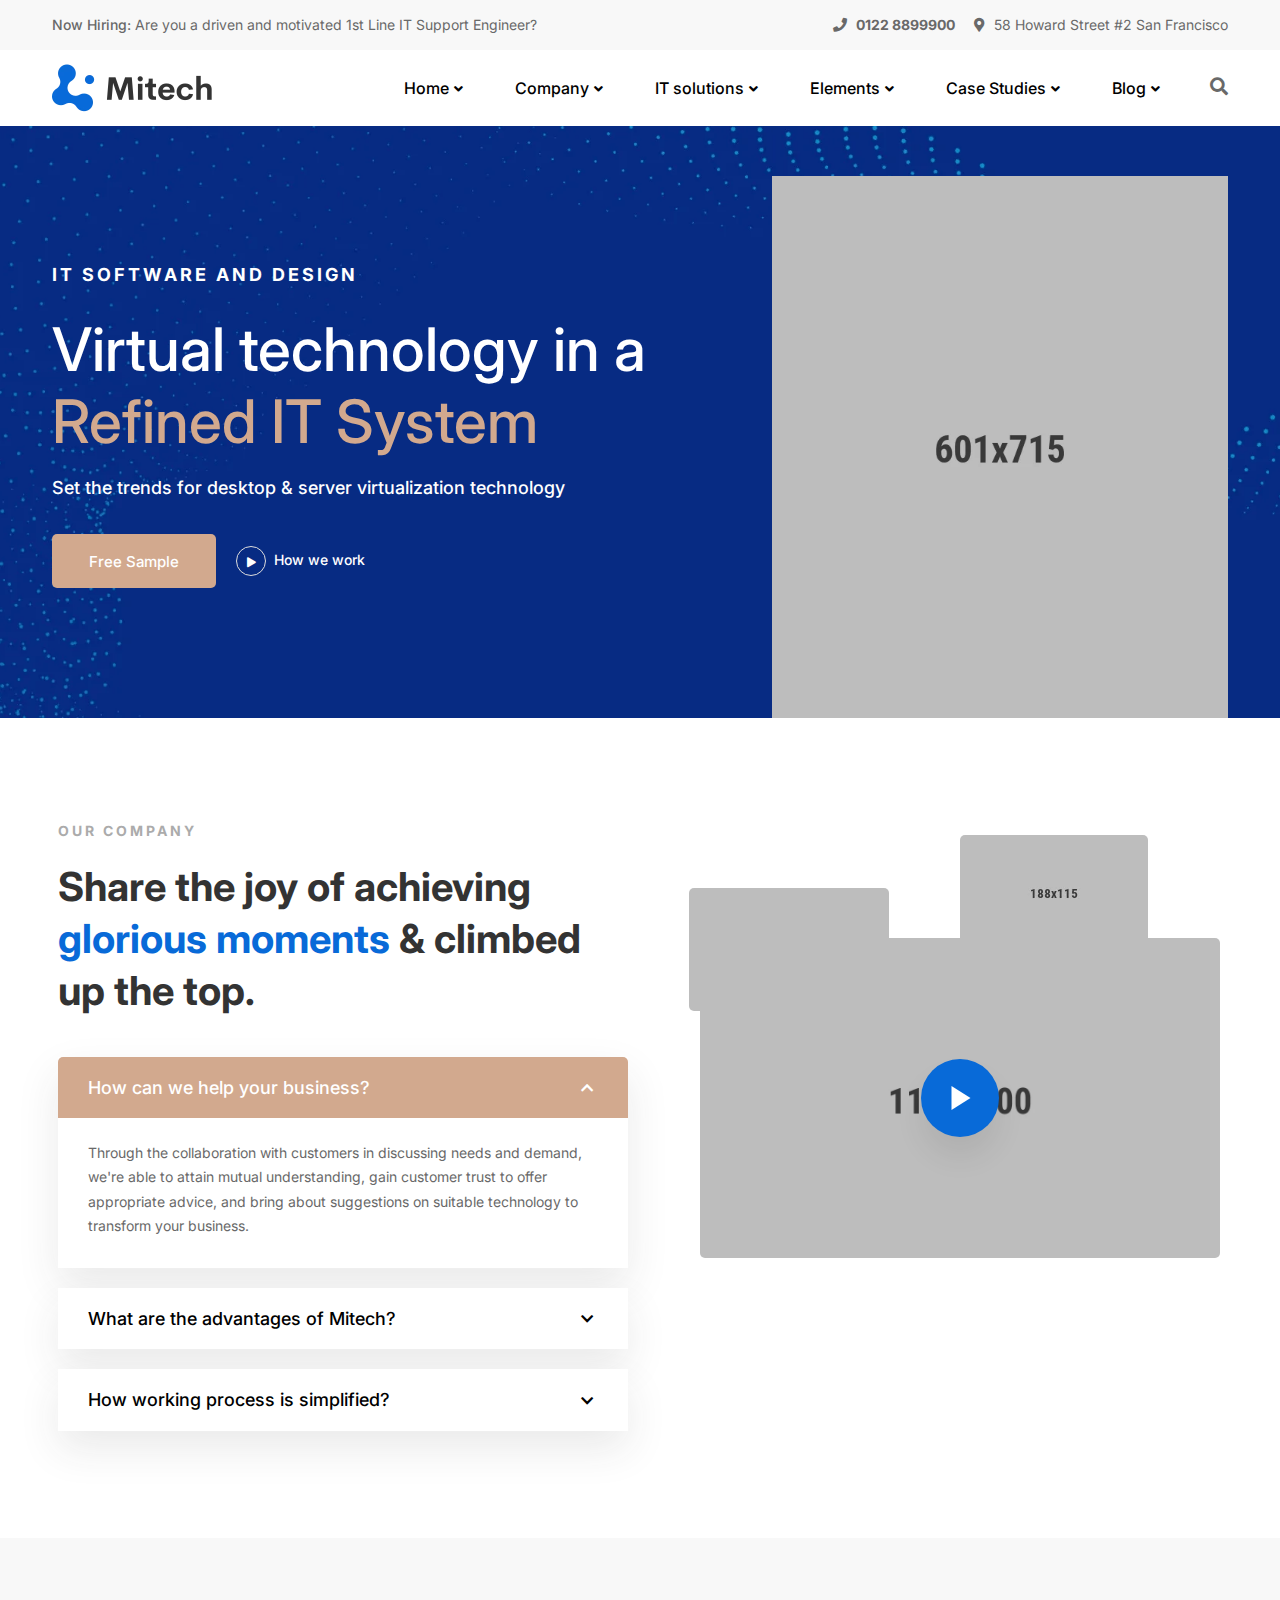
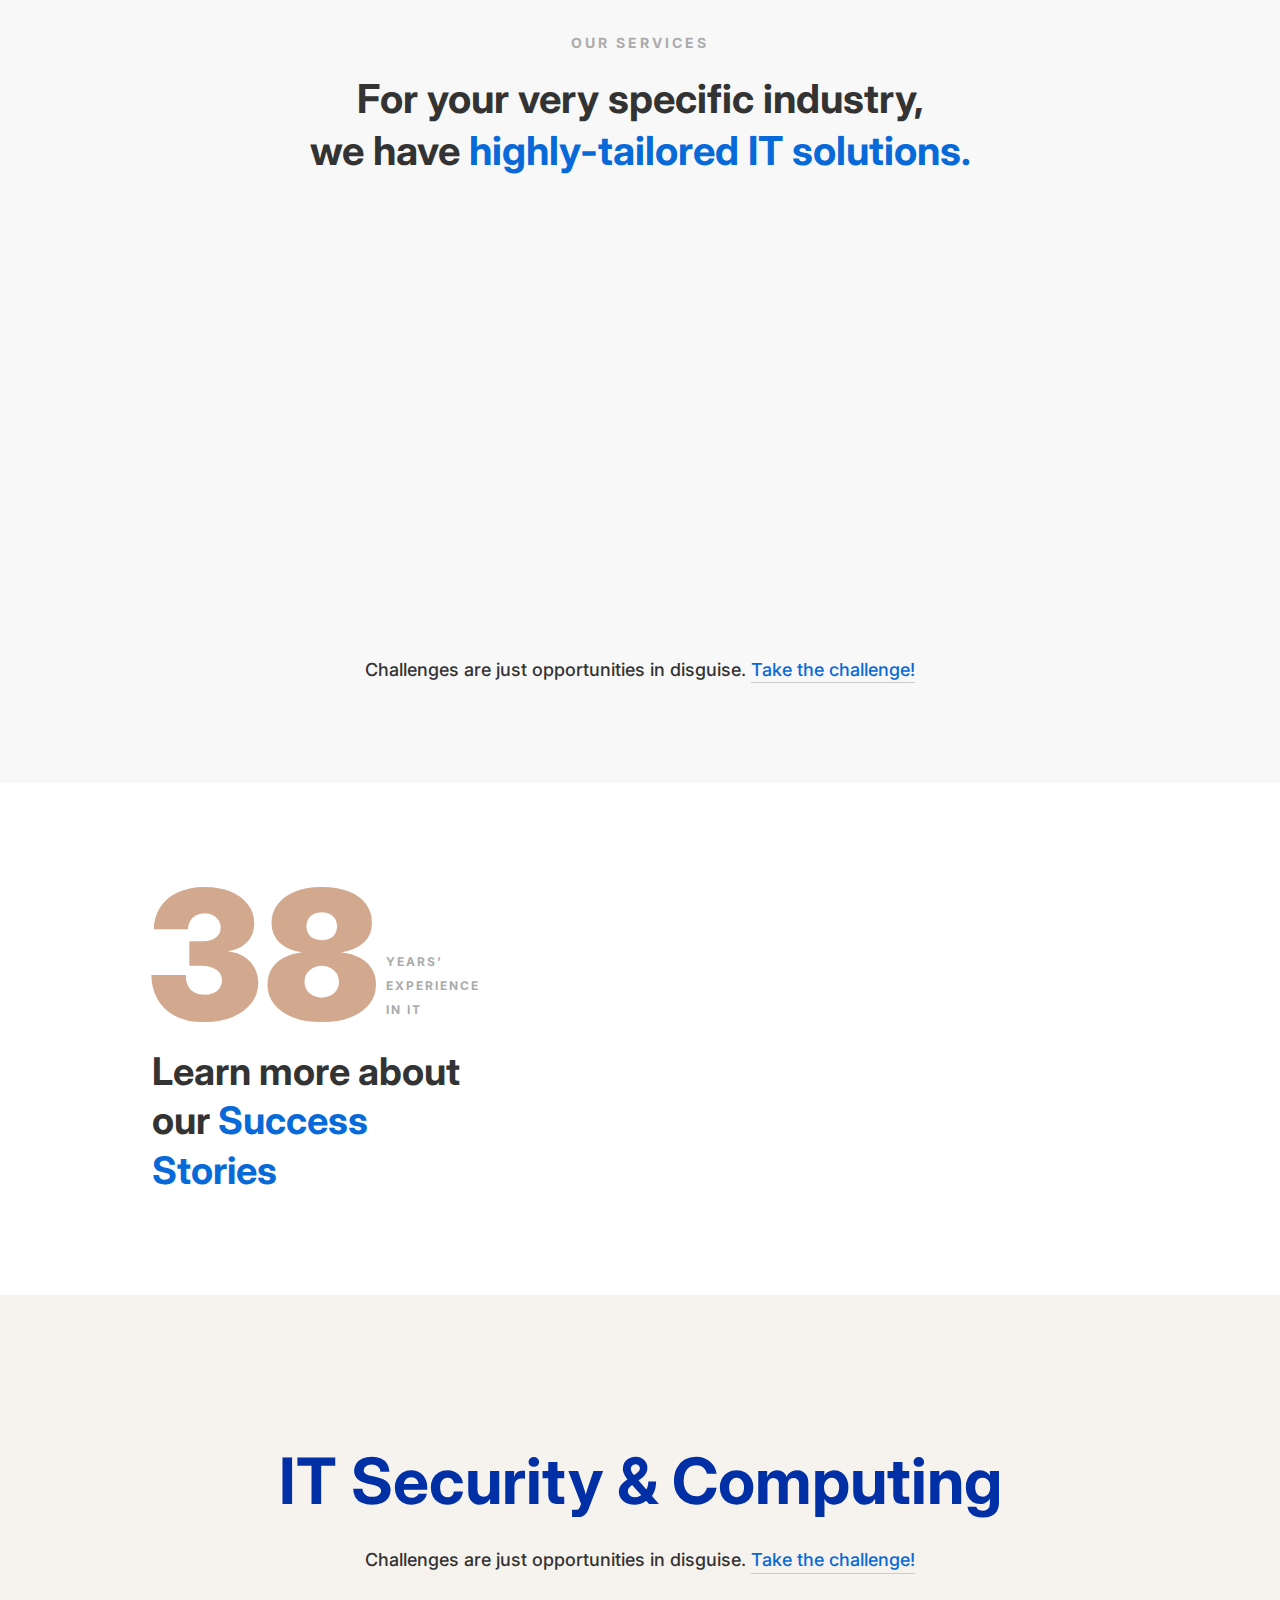
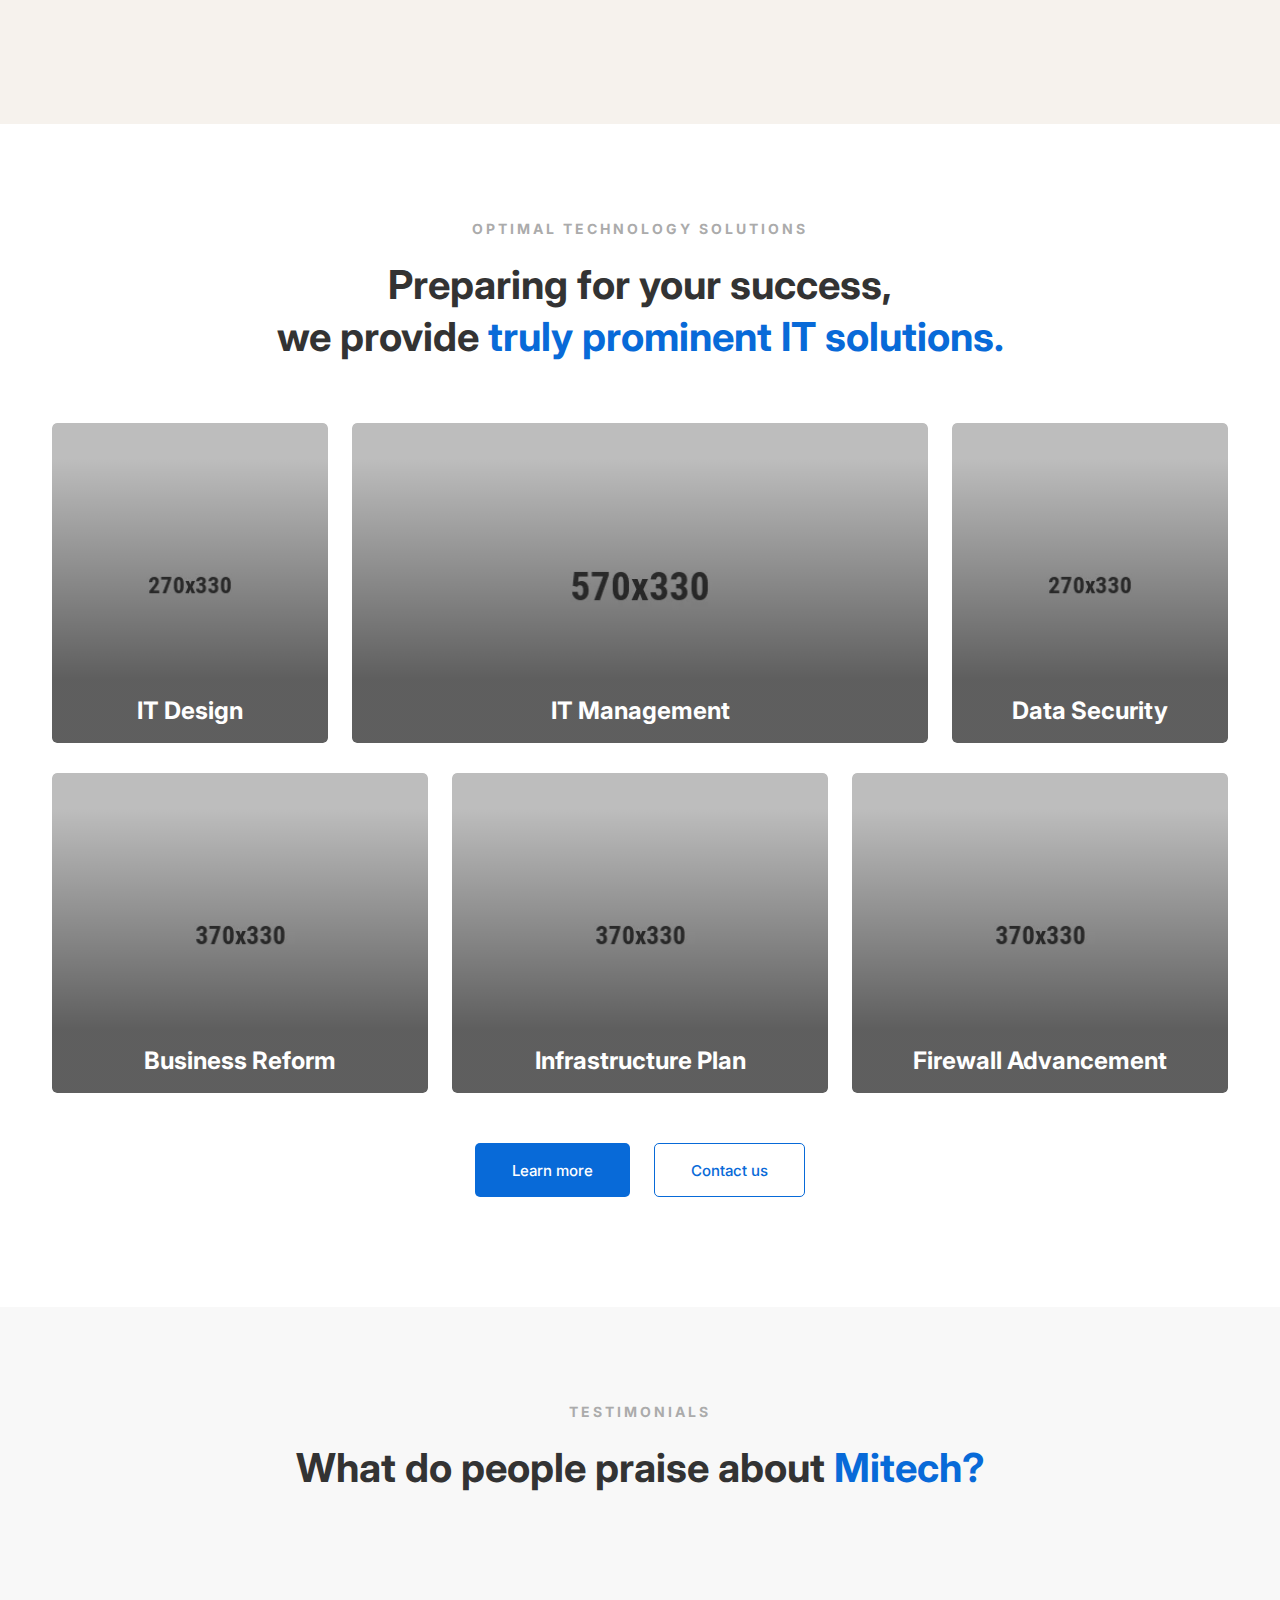
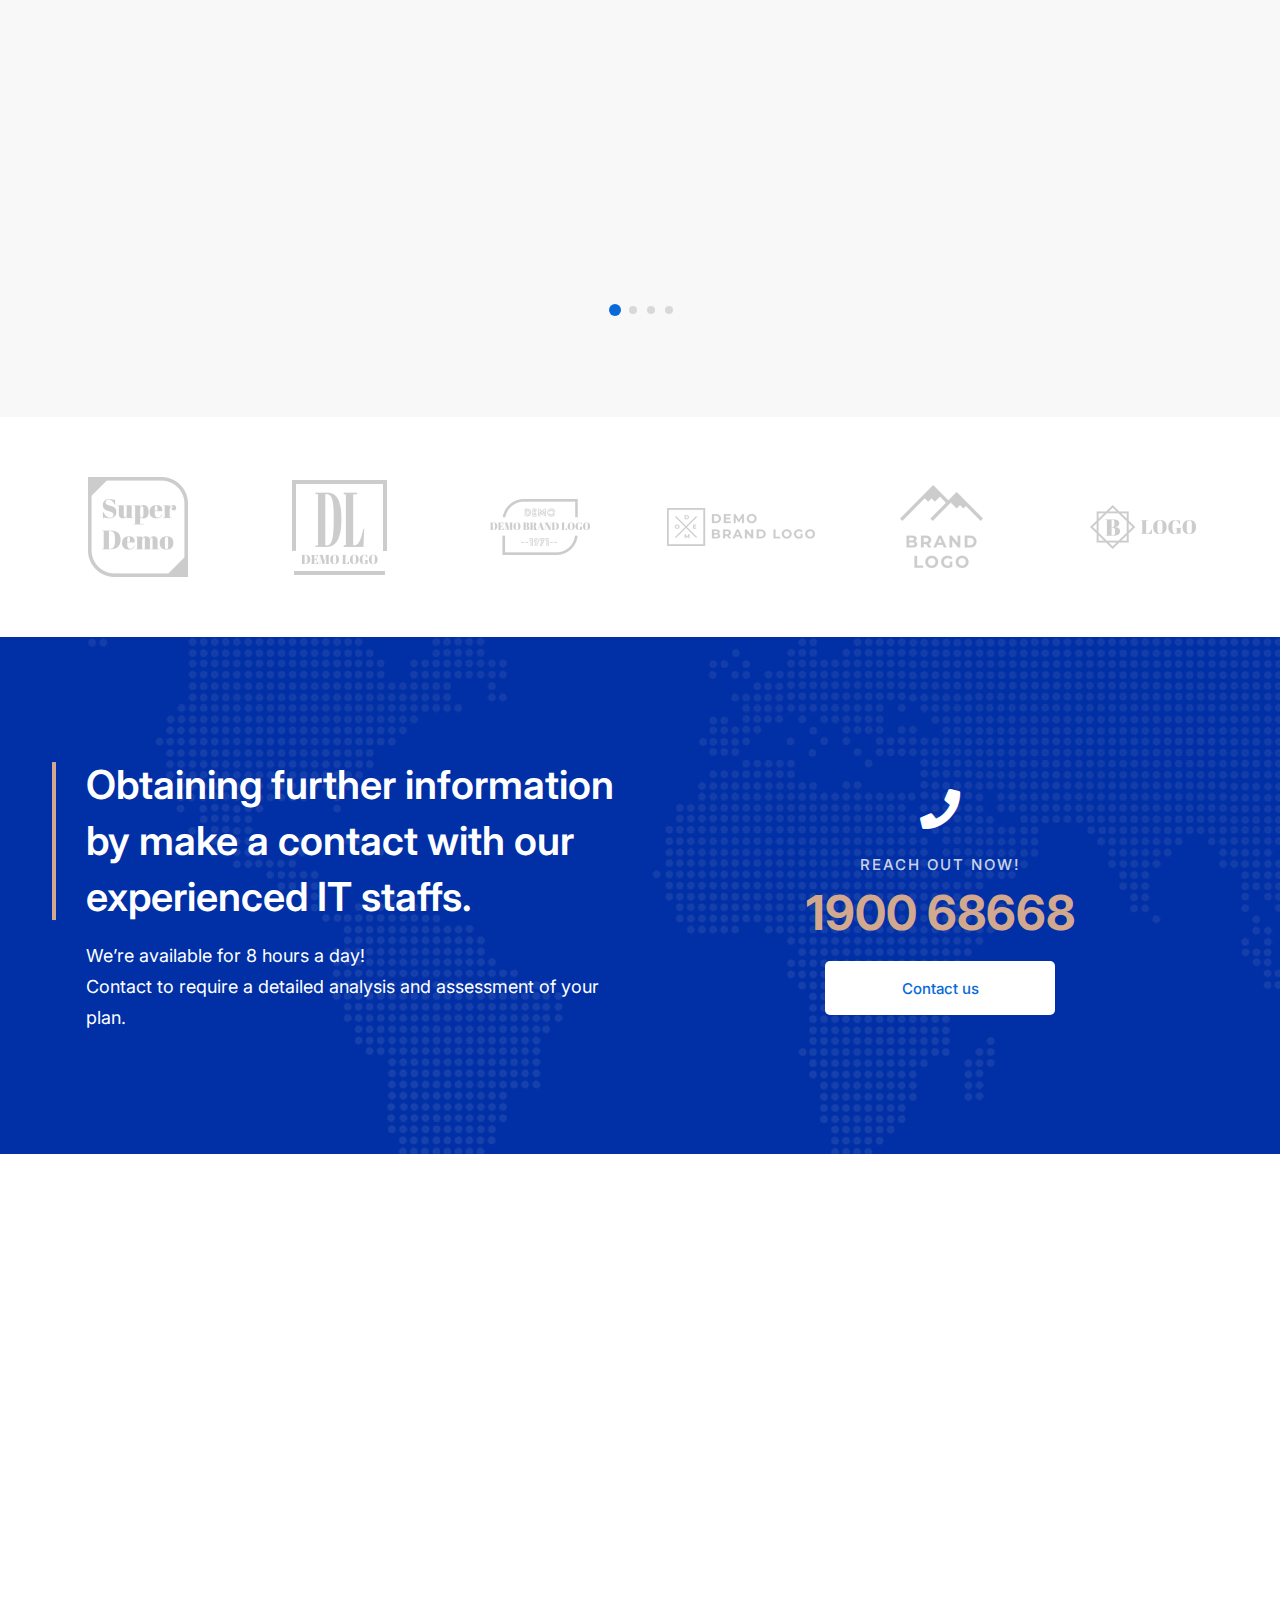
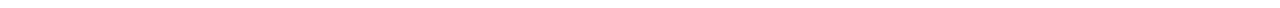
==== index.html @ ffdf24a1 "initial commit" ====
<!DOCTYPE html>
<html class="no-js" lang="zxx" dir="ltr">

<head>
    <meta charset="utf-8">
    <meta http-equiv="X-UA-Compatible" content="IE=edge">
    <title>Mitech - Technology IT Solutions HTML Template</title>
    <meta name="description" content="">
    <meta name="viewport" content="width=device-width, initial-scale=1">
    <!-- Favicon -->
    <link rel="icon" href="assets/images/favicon.webp">

    <!-- CSS
        ============================================ -->

    <!-- Bootstrap CSS -->
    <link rel="stylesheet" href="assets/css/vendor/bootstrap.min.css">

    <!-- Font Family CSS -->
    <link rel="preconnect" href="https://fonts.googleapis.com">
    <link rel="preconnect" href="https://fonts.gstatic.com" crossorigin>
    <link href="https://fonts.googleapis.com/css2?family=Inter:wght@100;200;300;400;500;600;700;800;900&display=swap" rel="stylesheet">

    <!-- FontAwesome CSS -->
    <link rel="stylesheet" href="assets/css/vendor/fontawesome-all.min.css">

    <!-- Swiper slider CSS -->
    <link rel="stylesheet" href="assets/css/plugins/swiper.min.css">

    <!-- animate-text CSS -->
    <link rel="stylesheet" href="assets/css/plugins/animate-text.css">

    <!-- Animate CSS -->
    <link rel="stylesheet" href="assets/css/plugins/animate.min.css">

    <!-- Light gallery CSS -->
    <link rel="stylesheet" href="assets/css/plugins/lightgallery.min.css">

    <!-- Vendor & Plugins CSS (Please remove the comment from below vendor.min.css & plugins.min.css for better website load performance and remove css files from avobe) -->

    <!-- <link rel="stylesheet" href="assets/css/vendor/vendor.min.css">
        <link rel="stylesheet" href="assets/css/plugins/plugins.min.css"> -->

    <!-- Main Style CSS -->
    <link rel="stylesheet" href="assets/css/style.css">

</head>

<body>




    <div class="preloader-activate preloader-active open_tm_preloader">
        <div class="preloader-area-wrap">
            <div class="spinner d-flex justify-content-center align-items-center h-100">
                <div class="bounce1"></div>
                <div class="bounce2"></div>
                <div class="bounce3"></div>
            </div>
        </div>
    </div>





    <!--====================  header area ====================-->
    <div class="header-area">

        <div class="header-top-bar-info bg-gray d-none d-lg-block">
            <div class="container">
                <div class="row">
                    <div class="col-md-12">
                        <div class="top-bar-wrap">
                            <div class="top-bar-left">
                                <div class="top-bar-text"><a href="#" class="font-medium display-inline">Now Hiring:</a> Are you a driven and motivated 1st Line IT Support Engineer?</div>
                            </div>
                            <div class="top-bar-right">
                                <ul class="top-bar-info">
                                    <li class="info-item">
                                        <a href="tel:01228899900" class="info-link">
                                            <i class="info-icon fa fa-phone"></i>
                                            <span class="info-text"><strong>0122 8899900</strong></span>
                                        </a>
                                    </li>
                                    <li class="info-item">
                                        <i class="info-icon fa fa-map-marker-alt"></i>
                                        <span class="info-text">58 Howard Street #2 San Francisco</span>
                                    </li>
                                </ul>
                            </div>
                        </div>
                    </div>
                </div>
            </div>
        </div>

        <div class="header-bottom-wrap header-sticky bg-white">
            <div class="container">
                <div class="row">
                    <div class="col-lg-12">
                        <div class="header position-relative">
                            <!-- brand logo -->
                            <div class="header__logo">
                                <a href="index.html">
                                    <img src="assets/images/logo/logo-dark.webp" width="160" height="48" class="img-fluid" alt="">
                                </a>
                            </div>

                            <div class="header-right">

                                <!-- navigation menu -->
                                <div class="header__navigation menu-style-three d-none d-xl-block">
                                    <nav class="navigation-menu">

                                        <ul>
                                            <li class="has-children has-children--multilevel-submenu">
                                                <a href="#"><span>Home</span></a>
                                                <ul class="submenu">
                                                    <li><a href="index-infotechno.html"><span>Software & Techology</span></a></li>
                                                    <li><a href="index-processing.html"><span>Startup Business</span></a></li>
                                                    <li><a href="index-appointment.html"><span>IT Agency</span></a></li>
                                                    <li><a href="index-services.html"><span>IT Services</span></a></li>
                                                    <li><a href="index-resolutions.html"><span>IT Solution</span></a></li>
                                                    <li><a href="index-cybersecurity.html"><span>Cyber Security</span></a></li>
                                                    <li><a href="index-modern-it-company.html"><span>Modern IT Company</span></a></li>
                                                    <li><a href="index-machine-learning.html"><span>Machine Learning</span></a></li>
                                                    <li><a href="index-software-innovation.html"><span>Software Innovation</span></a></li>
                                                </ul>
                                            </li>
                                            <li class="has-children has-children--multilevel-submenu">
                                                <a href="#"><span>Company</span></a>
                                                <ul class="submenu">
                                                    <li class="has-children">
                                                        <a href="about-us-01.html"><span>About us</span></a>
                                                        <ul class="submenu">
                                                            <li><a href="about-us-01.html"><span>About us 01</span></a></li>
                                                            <li><a href="about-us-02.html"><span>About us 02</span></a></li>
                                                            <li class="has-children">
                                                                <a href="#"><span>Submenu Level Two</span></a>
                                                                <ul class="submenu">
                                                                    <li><a href="#"><span>Submenu Level Three</span></a></li>
                                                                    <li><a href="#"><span>Submenu Level Three</span></a></li>
                                                                    <li><a href="#"><span>Submenu Level Three</span></a></li>
                                                                </ul>
                                                            </li>
                                                        </ul>
                                                    </li>
                                                    <li><a href="contact-us.html"><span>Contact us</span></a></li>
                                                    <li><a href="leadership.html"><span>Leadership</span></a></li>
                                                    <li><a href="why-choose-us.html"><span>Why choose us</span></a></li>
                                                    <li><a href="our-history.html"><span>Our history</span></a></li>
                                                    <li><a href="faqs.html"><span>FAQs</span></a></li>
                                                    <li><a href="careers.html"><span>Careers</span></a></li>
                                                    <li><a href="pricing-plans.html"><span>Pricing plans</span></a></li>
                                                </ul>
                                            </li>
                                            <li class="has-children has-children--multilevel-submenu">
                                                <a href="#"><span>IT solutions</span></a>
                                                <ul class="submenu">
                                                    <li><a href="it-services.html"><span>IT Services</span></a></li>
                                                    <li><a href="managed-it-service.html"><span>Managed IT Services</span></a></li>
                                                    <li><a href="industries.html"><span>Industries</span></a></li>
                                                    <li><a href="business-solution.html"><span>Business solution</span></a></li>
                                                    <li><a href="it-services-details.html"><span>IT Services Details</span></a></li>
                                                </ul>
                                            </li>
                                            <li class="has-children">
                                                <a href="#"><span>Elements</span></a>
                                                <!-- mega menu -->
                                                <ul class="megamenu megamenu--mega">
                                                    <li>
                                                        <h2 class="page-list-title">ELEMENT GROUP 01</h2>
                                                        <ul>
                                                            <li><a href="element-accordion.html"><span>Accordions & Toggles</span></a></li>
                                                            <li><a href="element-box-icon.html"><span>Box Icon</span></a></li>
                                                            <li><a href="element-box-image.html"><span>Box Image</span></a></li>
                                                            <li><a href="element-box-large-image.html"><span>Box Large Image</span></a></li>
                                                            <li><a href="element-buttons.html"><span>Buttons</span></a></li>
                                                            <li><a href="element-cta.html"><span>Call to action</span></a></li>
                                                            <li><a href="element-client-logo.html"><span>Client Logo</span></a></li>
                                                            <li><a href="element-countdown.html"><span>Countdown</span></a></li>
                                                        </ul>
                                                    </li>
                                                    <li>
                                                        <h2 class="page-list-title">ELEMENT GROUP 02</h2>
                                                        <ul>
                                                            <li><a href="element-counters.html"><span>Counters</span></a></li>
                                                            <li><a href="element-dividers.html"><span>Dividers</span></a></li>
                                                            <li><a href="element-flexible-image-slider.html"><span>Flexible image slider</span></a></li>
                                                            <li><a href="element-google-map.html"><span>Google Map</span></a></li>
                                                            <li><a href="element-gradation.html"><span>Gradation</span></a></li>
                                                            <li><a href="element-instagram.html"><span>Instagram</span></a></li>
                                                            <li><a href="element-lists.html"><span>Lists</span></a></li>
                                                            <li><a href="element-message-box.html"><span>Message box</span></a></li>
                                                        </ul>
                                                    </li>
                                                    <li>
                                                        <h2 class="page-list-title">ELEMENT GROUP 03</h2>
                                                        <ul>
                                                            <li><a href="element-popup-video.html"><span>Popup Video</span></a></li>
                                                            <li><a href="element-pricing-box.html"><span>Pricing Box</span></a></li>
                                                            <li><a href="element-progress-bar.html"><span>Progress Bar</span></a></li>
                                                            <li><a href="element-progress-circle.html"><span>Progress Circle</span></a></li>
                                                            <li><a href="element-rows-columns.html"><span>Rows & Columns</span></a></li>
                                                            <li><a href="element-social-networks.html"><span>Social Networks</span></a></li>
                                                            <li><a href="element-tabs.html"><span>Tabs</span></a></li>
                                                            <li><a href="element-team-member.html"><span>Team member</span></a></li>
                                                        </ul>
                                                    </li>
                                                    <li>
                                                        <h2 class="page-list-title">ELEMENT GROUP 04</h2>
                                                        <ul>
                                                            <li><a href="element-testimonials.html"><span>Testimonials</span></a></li>
                                                            <li><a href="element-timeline.html"><span>Timeline</span></a></li>
                                                            <li><a href="element-carousel-sliders.html"><span>Carousel Sliders</span></a></li>
                                                            <li><a href="element-typed-text.html"><span>Typed Text</span></a></li>
                                                        </ul>
                                                    </li>
                                                </ul>
                                            </li>
                                            <li class="has-children has-children--multilevel-submenu">
                                                <a href="#"><span>Case Studies</span></a>
                                                <!-- multilevel submenu -->
                                                <ul class="submenu">
                                                    <li><a href="case-studies.html"><span>Case Studies 01</span></a></li>
                                                    <li><a href="case-studies-02.html"><span>Case Studies 02</span></a></li>
                                                    <li><a href="single-smart-vision.html"><span>Single Layout</span></a></li>
                                                </ul>
                                            </li>
                                            <li class="has-children has-children--multilevel-submenu">
                                                <a href="blog-list-large-image.html"><span>Blog</span></a>
                                                <!-- multilevel submenu -->
                                                <ul class="submenu">
                                                    <li><a href="blog-list-large-image.html"><span>List Large Image</span></a></li>
                                                    <li><a href="blog-list-left-large-image.html"><span>Left Large Image</span></a></li>
                                                    <li><a href="blog-grid-classic.html"><span>Grid Classic</span></a></li>
                                                    <li><a href="blog-grid-masonry.html"><span>Grid Masonry</span></a></li>
                                                    <li class="has-children">
                                                        <a href="blog-post-layout-one.html"><span>Single Layouts</span></a>
                                                        <ul class="submenu">
                                                            <li><a href="blog-post-layout-one.html"><span>Left Sidebar</span></a></li>
                                                            <li><a href="blog-post-right-sidebar.html"><span>Right Sidebar</span></a></li>
                                                            <li><a href="blog-post-no-sidebar.html"><span>No Sidebar</span></a></li>
                                                        </ul>
                                                    </li>
                                                </ul>
                                            </li>
                                        </ul>
                                    </nav>
                                </div>

                                <div class="header-search-form-two">
                                    <form action="#" class="search-form-top-active">
                                        <div class="search-icon" id="search-overlay-trigger">
                                            <a href="javascript:void(0)">
                                                <i class="fa fa-search"></i>
                                            </a>
                                        </div>
                                    </form>
                                </div>

                                <!-- mobile menu -->
                                <div class="mobile-navigation-icon d-block d-xl-none" id="mobile-menu-trigger">
                                    <i></i>
                                </div>
                            </div>
                        </div>
                    </div>
                </div>
            </div>
        </div>


    </div>
    <!--====================  End of header area  ====================-->









    <div id="main-wrapper">
        <div class="site-wrapper-reveal">
            <!--============ Infotechno Hero Start ============-->
            <div class="processing-hero processing-hero-bg">
                <div class="container">
                    <div class="row align-items-center"><!--baseline-->
                        <div class="col-lg-8 col-md-7">
                            <div class="processing-hero-text wow move-up">
                                <h6>IT Software and design </h6>
                                <h1 class="font-weight--reguler mb-15">Virtual technology in a <span class="text-color-secondary">Refined IT System</span></h1>
                                <p>Set the trends for desktop & server virtualization technology</p>
                                <div class="hero-button mt-30">
                                    <a href="#" class="btn btn--secondary">Free Sample</a>
                                    <div class="hero-popup-video video-popup">
                                        <a href="https://www.youtube.com/watch?v=vqZuSUtczbU" class="video-link">
                                            <div class="video-content">
                                                <div class="video-play">
                                                    <span class="video-play-icon">
                                            <i class="fa fa-play"></i>
                                        </span>
                                                </div>
                                                <div class="video-text"> How we work</div>
                                            </div>
                                        </a>
                                    </div>
                                </div>
                            </div>
                        </div>
                        <div class="col-lg-4 col-md-5">
                            <div class="processing-hero-images-wrap wow move-up">
                                <div class="processing-hero-images">
                                    <img class="img-fluid" src="assets/images/hero/slider-processing-slide-01-image-01.webp" alt="">
                                </div>
                            </div>
                        </div>
                    </div>
                </div>
            </div>
            <!--============ Infotechno Hero End ============-->
            <!--====================  Accordion area ====================-->
            <div class="accordion-wrapper section-space--ptb_100">
                <div class="container-fluid">
                    <div class="row align-items-center">
                        <div class="col-lg-6">
                            <div class="faq-wrapper faq-custom-col">

                                <div class="section-title section-space--mb_40">
                                    <h6 class="section-sub-title mb-20">Our company</h6>
                                    <h3 class="heading">Share the joy of achieving <span class="text-color-primary"> glorious moments</span> & climbed up the top.</h3>

                                </div>

                                <div id="accordion">
                                    <div class="card">
                                        <div class="card-header" id="headingOne">
                                            <h5 class="mb-0">
                                                <button class="btn-link collapsed" data-bs-toggle="collapse" data-bs-target="#collapseOne" aria-expanded="true" aria-controls="collapseOne">
                                                    How can we help your business? <span> <i class="fas fa-chevron-down"></i>
                                            <i class="fas fa-chevron-up"></i> </span>
                                                </button>
                                            </h5>
                                        </div>

                                        <div id="collapseOne" class="collapse show" aria-labelledby="headingOne" data-bs-parent="#accordion">
                                            <div class="card-body">
                                                <p>Through the collaboration with customers in discussing needs and demand, we're able to attain mutual understanding, gain customer trust to offer appropriate advice, and bring about suggestions on suitable technology to transform your business. </p>
                                            </div>
                                        </div>
                                    </div>
                                    <div class="card">
                                        <div class="card-header" id="headingTwo">
                                            <h5 class="mb-0">
                                                <button class="btn-link collapsed" data-bs-toggle="collapse" data-bs-target="#collapseTwo" aria-expanded="false" aria-controls="collapseTwo">
                                                    What are the advantages of Mitech?<span> <i class="fas fa-chevron-down"></i>
                                            <i class="fas fa-chevron-up"></i> </span>
                                                </button>
                                            </h5>
                                        </div>
                                        <div id="collapseTwo" class="collapse" aria-labelledby="headingTwo" data-bs-parent="#accordion">
                                            <div class="card-body">
                                                <p>Mitech takes into consideration every little detail to make sure the system run smoothly and responsively. Mitech employs a new technique called Minified Technology for securing customers' database & building up highly confidential firewalls. </p>
                                            </div>
                                        </div>
                                    </div>
                                    <div class="card">
                                        <div class="card-header" id="headingThree">
                                            <h5 class="mb-0">
                                                <button class="btn-link collapsed" data-bs-toggle="collapse" data-bs-target="#collapseThree" aria-expanded="false" aria-controls="collapseThree">
                                                    How working process is simplified? <span> <i class="fas fa-chevron-down"></i>
                                            <i class="fas fa-chevron-up"></i> </span>
                                                </button>
                                            </h5>
                                        </div>
                                        <div id="collapseThree" class="collapse" aria-labelledby="headingThree" data-bs-parent="#accordion">
                                            <div class="card-body">
                                                <p>We reduce redundant complex calculations and lengthy erroneous code texts with simpler ones to ensure Mitech would run seamlessly and the design is reserved in its best form when viewed from a wide range of mobile devices & browsers. </p>
                                            </div>
                                        </div>
                                    </div>
                                </div>

                            </div>
                        </div>

                        <div class="col-lg-6">
                            <div class="rv-video-section">

                                <div class="ht-banner-01 ">
                                    <img class="img-fluid border-radus-5 animation_images one wow fadeInDown" src="assets/images/banners/home-processing-video-intro-slider-slide-01-image-02.webp" alt="">
                                </div>

                                <div class="ht-banner-02">
                                    <img class="img-fluid border-radus-5 animation_images two wow fadeInDown" src="assets/images/banners/home-processing-video-intro-slider-slide-01-image-03.webp" alt="">
                                </div>

                                <div class="main-video-box video-popup">
                                    <a href="https://www.youtube.com/watch?v=9No-FiEInLA" class="video-link  mt-30">
                                        <div class="single-popup-wrap">
                                            <img class="img-fluid border-radus-5" src="assets/images/banners/home-processing-video-intro-slider-slide-01-image-01.webp" alt="">
                                            <div class="ht-popup-video video-button">
                                                <div class="video-mark">
                                                    <div class="wave-pulse wave-pulse-1"></div>
                                                    <div class="wave-pulse wave-pulse-2"></div>
                                                </div>
                                                <div class="video-button__two">
                                                    <div class="video-play">
                                                        <span class="video-play-icon"></span>
                                                    </div>
                                                </div>
                                            </div>
                                        </div>
                                    </a>
                                </div>


                                <div class="ht-banner-03">
                                    <img class="img-fluid border-radus-5 animation_images three wow fadeInDown" src="assets/images/banners/home-processing-video-intro-slider-slide-01-image-04.webp" alt="">
                                </div>

                                <div class="ht-banner-04">
                                    <img class="img-fluid border-radus-5 animation_images four wow fadeInDown" src="assets/images/banners/home-processing-video-intro-slider-slide-01-image-05.webp" alt="">
                                </div>


                            </div>
                        </div>



                    </div>
                </div>
            </div>
            <!--====================  Accordion area  ====================-->

            <!--===========  feature-images-wrapper  Start =============-->
            <div class="feature-images-wrapper bg-gray section-space--ptb_100">
                <div class="container">

                    <div class="row">
                        <div class="col-lg-12">
                            <!-- section-title-wrap Start -->
                            <div class="section-title-wrap text-center section-space--mb_10">
                                <h6 class="section-sub-title mb-20">Our services</h6>
                                <h3 class="heading">For your very specific industry, <br> we have <span class="text-color-primary"> highly-tailored IT solutions.</span></h3>
                            </div>
                            <!-- section-title-wrap Start -->
                        </div>
                    </div>

                    <div class="row">
                        <div class="col-12">
                            <div class="feature-images__two small-mt__10">
                                <div class="modern-grid-image-box row row--30">

                                    <div class="single-item wow move-up col-lg-4 col-md-6 section-space--mt_60  small-mt__40">
                                        <!-- ht-box-icon Start -->
                                        <a href="#" class="ht-box-images style-02">
                                            <div class="image-box-wrap">
                                                <div class="box-image">
                                                    <img class="img-fulid" src="assets/images/icons/mitech-processing-service-image-01-80x83.webp" alt="">
                                                </div>
                                                <div class="content">
                                                    <h6 class="heading">Backup and recovery </h6>
                                                </div>
                                            </div>
                                        </a>
                                        <!-- ht-box-icon End -->
                                    </div>

                                    <div class="single-item wow move-up col-lg-4 col-md-6 section-space--mt_60">
                                        <!-- ht-box-icon Start -->
                                        <a href="#" class="ht-box-images style-02">
                                            <div class="image-box-wrap">
                                                <div class="box-image">
                                                    <img class="img-fulid" src="assets/images/icons/mitech-processing-service-image-02-80x83.webp" alt="">
                                                </div>
                                                <div class="content">
                                                    <h6 class="heading">Cloud Managed Services</h6>
                                                </div>
                                            </div>
                                        </a>
                                        <!-- ht-box-icon End -->
                                    </div>

                                    <div class="single-item wow move-up col-lg-4 col-md-6 section-space--mt_60">
                                        <!-- ht-box-icon Start -->
                                        <a href="#" class="ht-box-images style-02">
                                            <div class="image-box-wrap">
                                                <div class="box-image">
                                                    <img class="img-fulid" src="assets/images/icons/mitech-processing-service-image-03-80x83.webp" alt="">
                                                </div>
                                                <div class="content">
                                                    <h6 class="heading">IT Security & Compliance</h6>
                                                </div>
                                            </div>
                                        </a>
                                        <!-- ht-box-icon End -->
                                    </div>

                                    <div class="single-item wow move-up col-lg-4 col-md-6 section-space--mt_60">
                                        <!-- ht-box-icon Start -->
                                        <a href="#" class="ht-box-images style-02">
                                            <div class="image-box-wrap">
                                                <div class="box-image">
                                                    <img class="img-fulid" src="assets/images/icons/mitech-processing-service-image-04-80x83.webp" alt="">
                                                </div>
                                                <div class="content">
                                                    <h6 class="heading">Software Development</h6>
                                                </div>
                                            </div>
                                        </a>
                                        <!-- ht-box-icon End -->
                                    </div>

                                    <div class="single-item wow move-up col-lg-4 col-md-6 section-space--mt_60">
                                        <!-- ht-box-icon Start -->
                                        <a href="#" class="ht-box-images style-02">
                                            <div class="image-box-wrap">
                                                <div class="box-image">
                                                    <img class="img-fulid" src="assets/images/icons/mitech-processing-service-image-05-80x83.webp" alt="">
                                                </div>
                                                <div class="content">
                                                    <h6 class="heading">Managed IT Services</h6>
                                                </div>
                                            </div>
                                        </a>
                                        <!-- ht-box-icon End -->
                                    </div>

                                    <div class="single-item wow move-up col-lg-4 col-md-6 section-space--mt_60">
                                        <!-- ht-box-icon Start -->
                                        <a href="#" class="ht-box-images style-02">
                                            <div class="image-box-wrap">
                                                <div class="box-image">
                                                    <img class="img-fulid" src="assets/images/icons/mitech-processing-service-image-06-80x83.webp" alt="">
                                                </div>
                                                <div class="content">
                                                    <h6 class="heading">IT consultancy</h6>
                                                </div>
                                            </div>
                                        </a>
                                        <!-- ht-box-icon End -->
                                    </div>

                                </div>
                            </div>

                            <div class="section-under-heading text-center section-space--mt_60">Challenges are just opportunities in disguise. <a href="#">Take the challenge!</a></div>

                        </div>
                    </div>
                </div>
            </div>
            <!--===========  feature-images-wrapper  End =============-->



            <!--=========== fun fact Wrapper Start ==========-->
            <div class="fun-fact-wrapper section-space--ptb_100">
                <div class="container">

                    <div class="row">
                        <div class="col-lg-4 offset-lg-1">
                            <div class="modern-number-01 me-5">
                                <h2 class="heading"><span class="mark-text">38</span>Years’ Experience in IT</h2>
                                <h3 class="heading">Learn more about our <span class="text-color-primary">Success Stories</span></h3>
                            </div>
                        </div>
                        <div class="col-lg-7 col-md-8">
                            <div class="row">
                                <div class="col-md-6 col-sm-6 wow move-up">
                                    <div class="fun-fact--three text-center">
                                        <div class="fun-fact__count counter">1790</div>
                                        <h6 class="fun-fact__text">Account numbers</h6>
                                    </div>
                                </div>
                                <div class="col-md-6 col-sm-6 wow move-up">
                                    <div class="fun-fact--three text-center">
                                        <div class="fun-fact__count counter">32</div>
                                        <h6 class="fun-fact__text">Finished projects</h6>
                                    </div>
                                </div>
                                <div class="col-md-6 col-sm-6 wow move-up">
                                    <div class="fun-fact--three text-center">
                                        <div class="fun-fact__count counter">73</div>
                                        <h6 class="fun-fact__text">Happy clients</h6>
                                    </div>
                                </div>
                                <div class="col-md-6 col-sm-6 wow move-up">
                                    <div class="fun-fact--three text-center">
                                        <div class="fun-fact__count counter">318</div>
                                        <h6 class="fun-fact__text">Blog posts</h6>
                                    </div>
                                </div>
                            </div>
                        </div>
                    </div>


                </div>
            </div>
            <!--=========== fun fact Wrapper End ==========-->



            <!--=========== Computing Start ===============-->

            <div class="processing-computing-area bg-gray-3">
                <div class="container">
                    <div class="row">
                        <div class="col-lg-12">
                            <div class="computing-info-box text-center">
                                <h2>IT Security & Computing</h2>
                                <div class="section-under-heading text-center mt-30">Challenges are just opportunities in disguise. <a href="#">Take the challenge!</a></div>
                            </div>
                        </div>
                    </div>
                </div>
            </div>

            <!--=========== Computing End ===============-->


            <!--===========  feature-large-images-wrapper  Start =============-->
            <div class="feature-large-images-wrapper section-space--ptb_100">
                <div class="container">

                    <div class="row">
                        <div class="col-lg-12">
                            <!-- section-title-wrap Start -->
                            <div class="section-title-wrap text-center section-space--mb_30">
                                <h6 class="section-sub-title mb-20">Optimal Technology Solutions</h6>
                                <h3 class="heading">Preparing for your success, <br> we provide <span class="text-color-primary">truly prominent IT solutions.</span></h3>
                            </div>
                            <!-- section-title-wrap Start -->
                        </div>
                    </div>

                    <div class="row">
                        <div class="col-12">
                            <div class="row small-mt__30">

                                <div class="col-lg-3 col-md-6 mt-30">
                                    <!-- Box large image warap Start -->
                                    <a href="#" class="box-large-image__two">
                                        <div class="box-large-image__two__box">
                                            <div class="box-large-image__midea">
                                                <div class="single-gallery__thum bg-item-images bg-img" data-bg="assets/images/box-image/home-processing-software-image-01.webp"></div>
                                            </div>

                                            <div class="box-info">
                                                <h5 class="heading">IT Design</h5>
                                                <div class="box-more-info">
                                                    <div class="text">We provide the most responsive and functional IT design for companies and businesses worldwide.</div>
                                                    <div class="btn">
                                                        <i class="button-icon fas fa-arrow-right"></i>
                                                    </div>
                                                </div>
                                            </div>
                                        </div>
                                    </a>
                                    <!-- Box large image warap End -->
                                </div>

                                <div class="col-lg-6 col-md-6  mt-30">
                                    <!-- Box large image warap Start -->
                                    <a href="#" class="box-large-image__two">
                                        <div class="box-large-image__two__box">
                                            <div class="box-large-image__midea">
                                                <div class="single-gallery__thum bg-item-images bg-img" data-bg="assets/images/box-image/home-processing-software-image-02.webp"></div>
                                            </div>

                                            <div class="box-info">
                                                <h5 class="heading">IT Management</h5>
                                                <div class="box-more-info">
                                                    <div class="text">It’s possible to simultaneously manage and transform key information from one server to another.</div>
                                                    <div class="btn">
                                                        <i class="button-icon fas fa-arrow-right"></i>
                                                    </div>
                                                </div>
                                            </div>
                                        </div>
                                    </a>
                                    <!-- Box large image warap End -->
                                </div>

                                <div class="col-lg-3 col-md-6 mt-30">
                                    <!-- Box large image warap Start -->
                                    <a href="#" class="box-large-image__two">
                                        <div class="box-large-image__two__box">
                                            <div class="box-large-image__midea">
                                                <div class="single-gallery__thum bg-item-images bg-img" data-bg="assets/images/box-image/home-processing-software-image-03.webp"></div>
                                            </div>

                                            <div class="box-info">
                                                <h5 class="heading">Data Security</h5>
                                                <div class="box-more-info">
                                                    <div class="text">Back up your database, store in a safe and secure place while still maintaining its accessibility.</div>
                                                    <div class="btn">
                                                        <i class="button-icon fas fa-arrow-right"></i>
                                                    </div>
                                                </div>
                                            </div>
                                        </div>
                                    </a>
                                    <!-- Box large image warap End -->
                                </div>

                                <div class="col-lg-4 col-md-6 mt-30">
                                    <!-- Box large image warap Start -->
                                    <a href="#" class="box-large-image__two">
                                        <div class="box-large-image__two__box">
                                            <div class="box-large-image__midea">
                                                <div class="single-gallery__thum bg-item-images bg-img" data-bg="assets/images/box-image/home-processing-software-image-04.webp"></div>
                                            </div>

                                            <div class="box-info">
                                                <h5 class="heading">Business Reform</h5>
                                                <div class="box-more-info">
                                                    <div class="text">We provide the most responsive and functional IT design for companies and businesses worldwide.</div>
                                                    <div class="btn">
                                                        <i class="button-icon fas fa-arrow-right"></i>
                                                    </div>
                                                </div>
                                            </div>
                                        </div>
                                    </a>
                                    <!-- Box large image warap End -->
                                </div>

                                <div class="col-lg-4 col-md-6 mt-30">
                                    <!-- Box large image warap Start -->
                                    <a href="#" class="box-large-image__two">
                                        <div class="box-large-image__two__box">
                                            <div class="box-large-image__midea">
                                                <div class="single-gallery__thum bg-item-images bg-img" data-bg="assets/images/box-image/mitech-home-infotechno-box-large-image_02-330x330.webp"></div>
                                            </div>

                                            <div class="box-info">
                                                <h5 class="heading">Infrastructure Plan</h5>
                                                <div class="box-more-info">
                                                    <div class="text">We provide the most responsive and functional IT design for companies and businesses worldwide.</div>
                                                    <div class="btn">
                                                        <i class="button-icon fas fa-arrow-right"></i>
                                                    </div>
                                                </div>
                                            </div>
                                        </div>
                                    </a>
                                    <!-- Box large image warap End -->
                                </div>

                                <div class="col-lg-4 col-md-6 mt-30">
                                    <!-- Box large image warap Start -->
                                    <a href="#" class="box-large-image__two">
                                        <div class="box-large-image__two__box">
                                            <div class="box-large-image__midea">
                                                <div class="single-gallery__thum bg-item-images bg-img" data-bg="assets/images/box-image/mitech-home-infotechno-box-large-image_04-330x330.webp"></div>
                                            </div>

                                            <div class="box-info">
                                                <h5 class="heading">Firewall Advancement</h5>
                                                <div class="box-more-info">
                                                    <div class="text">We provide the most responsive and functional IT design for companies and businesses worldwide.</div>
                                                    <div class="btn">
                                                        <i class="button-icon fas fa-arrow-right"></i>
                                                    </div>
                                                </div>
                                            </div>
                                        </div>
                                    </a>
                                    <!-- Box large image warap End -->
                                </div>

                            </div>
                            <div class="col-lg-12">
                                <div class="feature-list-button-box mt-40 text-center">
                                    <a href="#" class="ht-btn ht-btn-md">Learn more</a>
                                    <a href="#" class="ht-btn ht-btn-md ht-btn--outline">Contact us</a>
                                </div>
                            </div>

                        </div>
                    </div>
                </div>
            </div>
            <!--===========  feature-large-images-wrapper  End =============-->

            <!--====================  testimonial section ====================-->
            <div class="testimonial-slider-area bg-gray section-space--ptb_100">
                <div class="container">
                    <div class="row">
                        <div class="col-lg-12">
                            <div class="section-title-wrap text-center section-space--mb_40">
                                <h6 class="section-sub-title mb-20">Testimonials</h6>
                                <h3 class="heading">What do people praise about <span class="text-color-primary"> Mitech?</span></h3>
                            </div>
                            <div class="testimonial-slider">
                                <div class="swiper-container testimonial-slider__container">
                                    <div class="swiper-wrapper testimonial-slider__wrapper">
                                        <div class="swiper-slide">
                                            <div class="testimonial-slider__one wow move-up">

                                                <div class="testimonial-slider--info">
                                                    <div class="testimonial-slider__media">
                                                        <img src="assets/images/testimonial/mitech-testimonial-avata-02-90x90.webp" class="img-fluid" alt="">
                                                    </div>

                                                    <div class="testimonial-slider__author">
                                                        <div class="testimonial-rating">
                                                            <span class="fa fa-star"></span>
                                                            <span class="fa fa-star"></span>
                                                            <span class="fa fa-star"></span>
                                                            <span class="fa fa-star"></span>
                                                            <span class="fa fa-star"></span>
                                                        </div>
                                                        <div class="author-info">
                                                            <h6 class="name">Abbie Ferguson</h6>
                                                            <span class="designation">Marketing</span>
                                                        </div>
                                                    </div>
                                                </div>

                                                <div class="testimonial-slider__text">I’ve been working with over 35 IT companies on more than 200 projects of our company, but @Mitech is one of the most impressive to me.</div>

                                            </div>
                                        </div>
                                        <div class="swiper-slide">
                                            <div class="testimonial-slider__one wow move-up">

                                                <div class="testimonial-slider--info">
                                                    <div class="testimonial-slider__media">
                                                        <img src="assets/images/testimonial/mitech-testimonial-avata-03-90x90.webp" class="img-fluid" alt="">
                                                    </div>

                                                    <div class="testimonial-slider__author">
                                                        <div class="testimonial-rating">
                                                            <span class="fa fa-star"></span>
                                                            <span class="fa fa-star"></span>
                                                            <span class="fa fa-star"></span>
                                                            <span class="fa fa-star"></span>
                                                            <span class="fa fa-star"></span>
                                                        </div>
                                                        <div class="author-info">
                                                            <h6 class="name">Monica Blews</h6>
                                                            <span class="designation">Web designer</span>
                                                        </div>
                                                    </div>
                                                </div>

                                                <div class="testimonial-slider__text">I’ve been working with over 35 IT companies on more than 200 projects of our company, but @Mitech is one of the most impressive to me.</div>

                                            </div>
                                        </div>
                                        <div class="swiper-slide">
                                            <div class="testimonial-slider__one wow move-up">

                                                <div class="testimonial-slider--info">
                                                    <div class="testimonial-slider__media">
                                                        <img src="assets/images/testimonial/mitech-testimonial-avata-04-90x90.webp" class="img-fluid" alt="">
                                                    </div>

                                                    <div class="testimonial-slider__author">
                                                        <div class="testimonial-rating">
                                                            <span class="fa fa-star"></span>
                                                            <span class="fa fa-star"></span>
                                                            <span class="fa fa-star"></span>
                                                            <span class="fa fa-star"></span>
                                                            <span class="fa fa-star"></span>
                                                        </div>
                                                        <div class="author-info">
                                                            <h6 class="name">Abbie Ferguson</h6>
                                                            <span class="designation">WEB DESIGNER</span>
                                                        </div>
                                                    </div>
                                                </div>

                                                <div class="testimonial-slider__text">I’ve been working with over 35 IT companies on more than 200 projects of our company, but @Mitech is one of the most impressive to me.</div>

                                            </div>
                                        </div>
                                        <div class="swiper-slide">
                                            <div class="testimonial-slider__one wow move-up">

                                                <div class="testimonial-slider--info">
                                                    <div class="testimonial-slider__media">
                                                        <img src="assets/images/testimonial/mitech-testimonial-avata-01-90x90.webp" class="img-fluid" alt="">
                                                    </div>

                                                    <div class="testimonial-slider__author">
                                                        <div class="testimonial-rating">
                                                            <span class="fa fa-star"></span>
                                                            <span class="fa fa-star"></span>
                                                            <span class="fa fa-star"></span>
                                                            <span class="fa fa-star"></span>
                                                            <span class="fa fa-star"></span>
                                                        </div>
                                                        <div class="author-info">
                                                            <h6 class="name">Abbie Ferguson</h6>
                                                            <span class="designation">WEB DESIGNER</span>
                                                        </div>
                                                    </div>
                                                </div>

                                                <div class="testimonial-slider__text">I’ve been working with over 35 IT companies on more than 200 projects of our company, but @Mitech is one of the most impressive to me.</div>

                                            </div>
                                        </div>
                                    </div>
                                    <div class="swiper-pagination swiper-pagination-t01 section-space--mt_30"></div>
                                </div>
                            </div>
                        </div>
                    </div>
                </div>
            </div>
            <!--====================  End of testimonial section  ====================-->

            <!--====================  brand logo slider area ====================-->
            <div class="brand-logo-slider-area section-space--ptb_60">
                <div class="container">
                    <div class="row">
                        <div class="col-lg-12">
                            <!-- brand logo slider -->
                            <div class="brand-logo-slider__container-area">
                                <div class="swiper-container brand-logo-slider__container">
                                    <div class="swiper-wrapper brand-logo-slider__one">
                                        <div class="swiper-slide brand-logo brand-logo--slider">
                                            <a href="#">
                                                <div class="brand-logo__image">
                                                    <img src="assets/images/brand/mitech-client-logo-01.webp" class="img-fluid" alt="">
                                                </div>
                                                <div class="brand-logo__image-hover">
                                                    <img src="assets/images/brand/mitech-client-logo-01-hover.webp" class="img-fluid" alt="">
                                                </div>
                                            </a>
                                        </div>
                                        <div class="swiper-slide brand-logo brand-logo--slider">
                                            <a href="#">
                                                <div class="brand-logo__image">
                                                    <img src="assets/images/brand/mitech-client-logo-02.webp" class="img-fluid" alt="">
                                                </div>
                                                <div class="brand-logo__image-hover">
                                                    <img src="assets/images/brand/mitech-client-logo-02-hover.webp" class="img-fluid" alt="">
                                                </div>
                                            </a>
                                        </div>
                                        <div class="swiper-slide brand-logo brand-logo--slider">
                                            <a href="#">
                                                <div class="brand-logo__image">
                                                    <img src="assets/images/brand/mitech-client-logo-03.webp" class="img-fluid" alt="">
                                                </div>
                                                <div class="brand-logo__image-hover">
                                                    <img src="assets/images/brand/mitech-client-logo-03-hover.webp" class="img-fluid" alt="">
                                                </div>
                                            </a>
                                        </div>
                                        <div class="swiper-slide brand-logo brand-logo--slider">
                                            <a href="#">
                                                <div class="brand-logo__image">
                                                    <img src="assets/images/brand/mitech-client-logo-04.webp" class="img-fluid" alt="">
                                                </div>
                                                <div class="brand-logo__image-hover">
                                                    <img src="assets/images/brand/mitech-client-logo-04-hover.webp" class="img-fluid" alt="">
                                                </div>
                                            </a>
                                        </div>
                                        <div class="swiper-slide brand-logo brand-logo--slider">
                                            <a href="#">
                                                <div class="brand-logo__image">
                                                    <img src="assets/images/brand/mitech-client-logo-05.webp" class="img-fluid" alt="">
                                                </div>
                                                <div class="brand-logo__image-hover">
                                                    <img src="assets/images/brand/mitech-client-logo-05-hover.webp" class="img-fluid" alt="">
                                                </div>
                                            </a>
                                        </div>
                                        <div class="swiper-slide brand-logo brand-logo--slider">
                                            <a href="#">
                                                <div class="brand-logo__image">
                                                    <img src="assets/images/brand/mitech-client-logo-06.webp" class="img-fluid" alt="">
                                                </div>
                                                <div class="brand-logo__image-hover">
                                                    <img src="assets/images/brand/mitech-client-logo-06-hover.webp" class="img-fluid" alt="">
                                                </div>
                                            </a>
                                        </div>
                                        <div class="swiper-slide brand-logo brand-logo--slider">
                                            <a href="#">
                                                <div class="brand-logo__image">
                                                    <img src="assets/images/brand/mitech-client-logo-07.webp" class="img-fluid" alt="">
                                                </div>
                                                <div class="brand-logo__image-hover">
                                                    <img src="assets/images/brand/mitech-client-logo-07-hover.webp" class="img-fluid" alt="">
                                                </div>
                                            </a>
                                        </div>
                                        <div class="swiper-slide brand-logo brand-logo--slider">
                                            <a href="#">
                                                <div class="brand-logo__image">
                                                    <img src="assets/images/brand/mitech-client-logo-08.webp" class="img-fluid" alt="">
                                                </div>
                                                <div class="brand-logo__image-hover">
                                                    <img src="assets/images/brand/mitech-client-logo-08-hover.webp" class="img-fluid" alt="">
                                                </div>
                                            </a>
                                        </div>
                                        <div class="swiper-slide brand-logo brand-logo--slider">
                                            <a href="#">
                                                <div class="brand-logo__image">
                                                    <img src="assets/images/brand/mitech-client-logo-09.webp" class="img-fluid" alt="">
                                                </div>
                                                <div class="brand-logo__image-hover">
                                                    <img src="assets/images/brand/mitech-client-logo-09-hover.webp" class="img-fluid" alt="">
                                                </div>
                                            </a>
                                        </div>
                                    </div>
                                </div>
                            </div>
                        </div>
                    </div>
                </div>
            </div>
            <!--====================  End of brand logo slider area  ====================-->

            <!--====================  Conact us Section Start ====================-->
            <div class="contact-us-section-wrappaer processing-contact-us-bg section-space--ptb_120">
                <div class="container">
                    <div class="row align-items-center">
                        <div class="col-lg-6 col-lg-6">
                            <div class="conact-us-wrap-one">
                                <h3 class="heading text-white">Obtaining further information by make a contact with our experienced IT staffs. </h3>

                                <div class="sub-heading text-white">We’re available for 8 hours a day!<br>Contact to require a detailed analysis and assessment of your plan.</div>

                            </div>
                        </div>

                        <div class="col-lg-6 col-lg-6">
                            <div class="contact-info-two text-center">
                                <div class="icon">
                                    <span class="fas fa-phone"></span>
                                </div>
                                <h6 class="heading font-weight--reguler">Reach out now!</h6>
                                <h2 class="call-us"><a href="tel:190068668">1900 68668</a></h2>
                                <div class="contact-us-button mt-20">
                                    <a href="#" class="btn btn--secondary">Contact us</a>
                                </div>
                            </div>
                        </div>
                    </div>
                </div>
            </div>
            <!--====================  Conact us Section End  ====================-->
        </div>




        <!--====================  footer area ====================-->
        <div class="footer-area-wrapper reveal-footer bg-gray">
            <div class="footer-area section-space--ptb_80">
                <div class="container">
                    <div class="row footer-widget-wrapper">
                        <div class="col-lg-4 col-md-6 col-sm-6 footer-widget">
                            <div class="footer-widget__logo mb-30">
                                <img src="assets/images/logo/dark-logo-160x48.webp" width="160" height="48" class="img-fluid" alt="">
                            </div>
                            <ul class="footer-widget__list">
                                <li>58 Howard Street #2 San Francisco, CA 941</li>
                                <li><a href="mailto:contact@aeroland.com" class="hover-style-link">contact@aeroland.com</a></li>
                                <li><a href="tel:123344556" class="hover-style-link text-black font-weight--bold">(+68)1221 09876</a></li>
                                <li><a href="https://hasthemes.com/" class="hover-style-link text-color-primary">www.mitech.xperts.com</a></li>
                            </ul>
                        </div>
                        <div class="col-lg-2 col-md-4 col-sm-6 footer-widget">
                            <h6 class="footer-widget__title mb-20">IT Services</h6>
                            <ul class="footer-widget__list">
                                <li><a href="#" class="hover-style-link">Managed IT</a></li>
                                <li><a href="#" class="hover-style-link">IT Support</a></li>
                                <li><a href="#" class="hover-style-link">IT Consultancy</a></li>
                                <li><a href="#" class="hover-style-link">Cloud Computing</a></li>
                                <li><a href="#" class="hover-style-link">Cyber Security</a></li>
                            </ul>
                        </div>
                        <div class="col-lg-2 col-md-4 col-sm-6 footer-widget">
                            <h6 class="footer-widget__title mb-20">Quick links</h6>
                            <ul class="footer-widget__list">
                                <li><a href="#" class="hover-style-link">Pick up locations</a></li>
                                <li><a href="#" class="hover-style-link">Terms of Payment</a></li>
                                <li><a href="#" class="hover-style-link">Privacy Policy</a></li>
                                <li><a href="#" class="hover-style-link">Where to Find Us</a></li>
                            </ul>
                        </div>
                        <div class="col-lg-2 col-md-4 col-sm-6 footer-widget">
                            <h6 class="footer-widget__title mb-20">Support</h6>
                            <ul class="footer-widget__list">
                                <li><a href="#" class="hover-style-link">Forum Support</a></li>
                                <li><a href="#" class="hover-style-link">Help & FAQ</a></li>
                                <li><a href="#" class="hover-style-link">Contact Us</a></li>
                                <li><a href="#" class="hover-style-link">Pricing and plans</a></li>
                                <li><a href="#" class="hover-style-link">Cookies Policy</a></li>
                            </ul>
                        </div>
                        <div class="col-lg-2 col-md-4 col-sm-6 footer-widget">
                            <div class="footer-widget__title section-space--mb_50"></div>
                            <ul class="footer-widget__list">
                                <li><a href="#" class="image_btn"><img class="img-fluid" src="assets/images/icons/aeroland-button-google-play.webp" alt=""></a></li>
                                <li><a href="#" class="image_btn"><img class="img-fluid" src="assets/images/icons/aeroland-button-app-store.webp" alt=""></a></li>
                            </ul>
                        </div>
                    </div>
                </div>
            </div>
            <div class="footer-copyright-area section-space--pb_30">
                <div class="container">
                    <div class="row align-items-center">
                        <div class="col-md-6 text-center text-md-start">
                            <span class="copyright-text">&copy; 2023 Mitech. <a href="https://hasthemes.com/">All Rights Reserved.</a></span>
                        </div>
                        <div class="col-md-6 text-center text-md-end">
                            <ul class="list ht-social-networks solid-rounded-icon">

                                <li class="item">
                                    <a href="https://twitter.com" target="_blank" aria-label="Twitter" class="social-link hint--bounce hint--top hint--primary">
                                        <i class="fab fa-twitter link-icon"></i>
                                    </a>
                                </li>
                                <li class="item">
                                    <a href="https://facebook.com" target="_blank" aria-label="Facebook" class="social-link hint--bounce hint--top hint--primary">
                                        <i class="fab fa-facebook-f link-icon"></i>
                                    </a>
                                </li>
                                <li class="item">
                                    <a href="https://instagram.com" target="_blank" aria-label="Instagram" class="social-link hint--bounce hint--top hint--primary">
                                        <i class="fab fa-instagram link-icon"></i>
                                    </a>
                                </li>
                                <li class="item">
                                    <a href="https://linkedin.com" target="_blank" aria-label="Linkedin" class="social-link hint--bounce hint--top hint--primary">
                                        <i class="fab fa-linkedin link-icon"></i>
                                    </a>
                                </li>
                            </ul>
                        </div>
                    </div>
                </div>
            </div>
        </div>
        <!--====================  End of footer area  ====================-->









    </div>
    <!--====================  scroll top ====================-->
    <a href="#" class="scroll-top" id="scroll-top">
        <i class="arrow-top fas fa-chevron-up"></i>
        <i class="arrow-bottom fas fa-chevron-up"></i>
    </a>
    <!--====================  End of scroll top  ====================-->


    <!--====================  mobile menu overlay ====================-->
    <div class="mobile-menu-overlay" id="mobile-menu-overlay">
        <div class="mobile-menu-overlay__inner">
            <div class="mobile-menu-overlay__header">
                <div class="container-fluid">
                    <div class="row align-items-center">
                        <div class="col-md-6 col-8">
                            <!-- logo -->
                            <div class="logo">
                                <a href="index.html">
                                    <img src="assets/images/logo/logo-dark.webp" class="img-fluid" alt="">
                                </a>
                            </div>
                        </div>
                        <div class="col-md-6 col-4">
                            <!-- mobile menu content -->
                            <div class="mobile-menu-content text-end">
                                <span class="mobile-navigation-close-icon" id="mobile-menu-close-trigger"></span>
                            </div>
                        </div>
                    </div>
                </div>
            </div>
            <div class="mobile-menu-overlay__body">
                <nav class="offcanvas-navigation">
                    <ul>
                        <li class="has-children">
                            <a href="index.html">Home</a>
                            <ul class="sub-menu">
                                <li><a href="index-infotechno.html"><span>Infotechno</span></a></li>
                                <li><a href="index-processing.html"><span>Processing</span></a></li>
                                <li><a href="index-appointment.html"><span>Appointment</span></a></li>
                                <li><a href="index-services.html"><span>Services</span></a></li>
                                <li><a href="index-resolutions.html"><span>Resolutions</span></a></li>
                                <li><a href="index-cybersecurity.html"><span>cybersecurity</span></a></li>
                                <li><a href="index-modern-it-company.html"><span>Modern IT Company</span></a></li>
                                <li><a href="index-machine-learning.html"><span>Machine Learning</span></a></li>
                                <li><a href="index-software-innovation.html"><span>Software Innovation</span></a></li>
                            </ul>
                        </li>
                        <li class="has-children">
                            <a href="#">Company</a>
                            <ul class="sub-menu">
                                <li class="has-children">
                                    <a href="about-us-01.html"><span>About us</span></a>
                                    <ul class="sub-menu">
                                        <li><a href="about-us-01.html"><span>About us 01</span></a></li>
                                        <li><a href="about-us-02.html"><span>About us 02</span></a></li>
                                        <li class="has-children">
                                            <a href="#"><span>Submenu Level Two</span></a>
                                            <ul class="sub-menu">
                                                <li><a href="#"><span>Submenu Level Three</span></a></li>
                                                <li><a href="#"><span>Submenu Level Three</span></a></li>
                                                <li><a href="#"><span>Submenu Level Three</span></a></li>
                                            </ul>
                                        </li>
                                    </ul>
                                </li>
                                <li><a href="contact-us.html"><span>Contact us</span></a></li>
                                <li><a href="leadership.html"><span>Leadership</span></a></li>
                                <li><a href="why-choose-us.html"><span>Why choose us</span></a></li>
                                <li><a href="our-history.html"><span>Our history</span></a></li>
                                <li><a href="faqs.html"><span>FAQs</span></a></li>
                                <li><a href="careers.html"><span>Careers</span></a></li>
                                <li><a href="pricing-plans.html"><span>Pricing plans</span></a></li>
                            </ul>
                        </li>
                        <li class="has-children">
                            <a href="#">IT solutions</a>
                            <ul class="sub-menu">
                                <li><a href="it-services.html"><span>IT Services</span></a></li>
                                <li><a href="managed-it-service.html"><span>Managed IT Services</span></a></li>
                                <li><a href="industries.html"><span>Industries</span></a></li>
                                <li><a href="business-solution.html"><span>Business solution</span></a></li>
                                <li><a href="it-services-details.html"><span>IT Services Details</span></a></li>
                            </ul>
                        </li>
                        <li class="has-children">
                            <a href="#">Elements</a>
                            <ul class="sub-menu">
                                <li class="has-children">
                                    <a href="#">Element Group 01</a>
                                    <ul class="sub-menu">
                                        <li><a href="element-accordion.html"><span>Accordions & Toggles</span></a></li>
                                        <li><a href="element-box-icon.html"><span>Box Icon</span></a></li>
                                        <li><a href="element-box-image.html"><span>Box Image</span></a></li>
                                        <li><a href="element-box-large-image.html"><span>Box Large Image</span></a></li>
                                        <li><a href="element-buttons.html"><span>Buttons</span></a></li>
                                        <li><a href="element-cta.html"><span>Call to action</span></a></li>
                                        <li><a href="element-client-logo.html"><span>Client Logo</span></a></li>
                                        <li><a href="element-countdown.html"><span>Countdown</span></a></li>
                                    </ul>
                                </li>
                                <li class="has-children">
                                    <a href="#">Element Group 02</a>
                                    <ul class="sub-menu">
                                        <li><a href="element-counters.html"><span>Counters</span></a></li>
                                        <li><a href="element-dividers.html"><span>Dividers</span></a></li>
                                        <li><a href="element-flexible-image-slider.html"><span>Flexible image slider</span></a></li>
                                        <li><a href="element-google-map.html"><span>Google Map</span></a></li>
                                        <li><a href="element-gradation.html"><span>Gradation</span></a></li>
                                        <li><a href="element-instagram.html"><span>Instagram</span></a></li>
                                        <li><a href="element-lists.html"><span>Lists</span></a></li>
                                        <li><a href="element-message-box.html"><span>Message box</span></a></li>
                                    </ul>
                                </li>
                                <li class="has-children">
                                    <a href="#">Element Group 03</a>
                                    <ul class="sub-menu">
                                        <li><a href="element-popup-video.html"><span>Popup Video</span></a></li>
                                        <li><a href="element-pricing-box.html"><span>Pricing Box</span></a></li>
                                        <li><a href="element-progress-bar.html"><span>Progress Bar</span></a></li>
                                        <li><a href="element-progress-circle.html"><span>Progress Circle</span></a></li>
                                        <li><a href="element-rows-columns.html"><span>Rows & Columns</span></a></li>
                                        <li><a href="element-social-networks.html"><span>Social Networks</span></a></li>
                                        <li><a href="element-tabs.html"><span>Tabs</span></a></li>
                                        <li><a href="element-team-member.html"><span>Team member</span></a></li>
                                    </ul>
                                </li>
                                <li class="has-children">
                                    <a href="#">Element Group 04</a>
                                    <ul class="sub-menu">
                                        <li><a href="element-testimonials.html"><span>Testimonials</span></a></li>
                                        <li><a href="element-timeline.html"><span>Timeline</span></a></li>
                                        <li><a href="element-carousel-sliders.html"><span>Carousel Sliders</span></a></li>
                                        <li><a href="element-typed-text.html"><span>Typed Text</span></a></li>
                                    </ul>
                                </li>

                            </ul>
                        </li>
                        <li class="has-children">
                            <a href="javascript:void(0)">Case Studies</a>
                            <ul class="sub-menu">
                                <li><a href="case-studies.html"><span>Case Studies 01</span></a></li>
                                <li><a href="case-studies-02.html"><span>Case Studies 02</span></a></li>
                                <li><a href="single-smart-vision.html"><span>Single Layout</span></a></li>
                            </ul>
                        </li>
                        <li class="has-children">
                            <a href="javascript:void(0)">Blogs</a>
                            <ul class="sub-menu">
                                <li><a href="blog-list-large-image.html"><span>List Large Image</span></a></li>
                                <li><a href="blog-list-left-large-image.html"><span>Left Large Image</span></a></li>
                                <li><a href="blog-grid-classic.html"><span>Grid Classic</span></a></li>
                                <li><a href="blog-grid-masonry.html"><span>Grid Masonry</span></a></li>
                                <li class="has-children">
                                    <a href="blog-post-layout-one.html"><span>Single Layouts</span></a>
                                    <ul class="sub-menu">
                                        <li><a href="blog-post-layout-one.html"><span>Left Sidebar</span></a></li>
                                        <li><a href="blog-post-right-sidebar.html"><span>Right Sidebar</span></a></li>
                                        <li><a href="blog-post-no-sidebar.html"><span>No Sidebar</span></a></li>
                                    </ul>
                                </li>
                            </ul>
                        </li>
                    </ul>
                </nav>
            </div>
        </div>
    </div>
    <!--====================  End of mobile menu overlay  ====================-->







    <!--====================  search overlay ====================-->
    <div class="search-overlay" id="search-overlay">

        <div class="search-overlay__header">
            <div class="container-fluid">
                <div class="row align-items-center">
                    <div class="col-md-6 ms-auto col-4">
                        <!-- search content -->
                        <div class="search-content text-end">
                            <span class="mobile-navigation-close-icon" id="search-close-trigger"></span>
                        </div>
                    </div>
                </div>
            </div>
        </div>
        <div class="search-overlay__inner">
            <div class="search-overlay__body">
                <div class="search-overlay__form">
                    <form action="#">
                        <input type="text" placeholder="Search">
                    </form>
                </div>
            </div>
        </div>
    </div>
    <!--====================  End of search overlay  ====================-->

    <!-- JS
    ============================================ -->
    <!-- Modernizer JS -->
    <script src="assets/js/vendor/modernizr-2.8.3.min.js"></script>

    <!-- jQuery JS -->
    <script src="assets/js/vendor/jquery-3.5.1.min.js"></script>
    <script src="assets/js/vendor/jquery-migrate-3.3.0.min.js"></script>

    <!-- Bootstrap JS -->
    <script src="assets/js/vendor/bootstrap.min.js"></script>

    <!-- wow JS -->
    <script src="assets/js/plugins/wow.min.js"></script>

    <!-- Swiper Slider JS -->
    <script src="assets/js/plugins/swiper.min.js"></script>

    <!-- Light gallery JS -->
    <script src="assets/js/plugins/lightgallery.min.js"></script>

    <!-- Waypoints JS -->
    <script src="assets/js/plugins/waypoints.min.js"></script>

    <!-- Counter down JS -->
    <script src="assets/js/plugins/countdown.min.js"></script>

    <!-- Isotope JS -->
    <script src="assets/js/plugins/isotope.min.js"></script>

    <!-- Masonry JS -->
    <script src="assets/js/plugins/masonry.min.js"></script>

    <!-- ImagesLoaded JS -->
    <script src="assets/js/plugins/images-loaded.min.js"></script>

    <!-- Wavify JS -->
    <script src="assets/js/plugins/wavify.js"></script>

    <!-- jQuery Wavify JS -->
    <script src="assets/js/plugins/jquery.wavify.js"></script>

    <!-- circle progress JS -->
    <script src="assets/js/plugins/circle-progress.min.js"></script>

    <!-- counterup JS -->
    <script src="assets/js/plugins/counterup.min.js"></script>

    <!-- animation text JS -->
    <script src="assets/js/plugins/animation-text.min.js"></script>

    <!-- Vivus JS -->
    <script src="assets/js/plugins/vivus.min.js"></script>

    <!-- Some plugins JS -->
    <script src="assets/js/plugins/some-plugins.js"></script>


    <!-- Plugins JS (Please remove the comment from below plugins.min.js for better website load performance and remove plugin js files from avobe) -->

    <!--         
    <script src="assets/js/plugins/plugins.min.js"></script> 
    -->

    <!-- Main JS -->
    <script src="assets/js/main.js"></script>

</body>

</html>
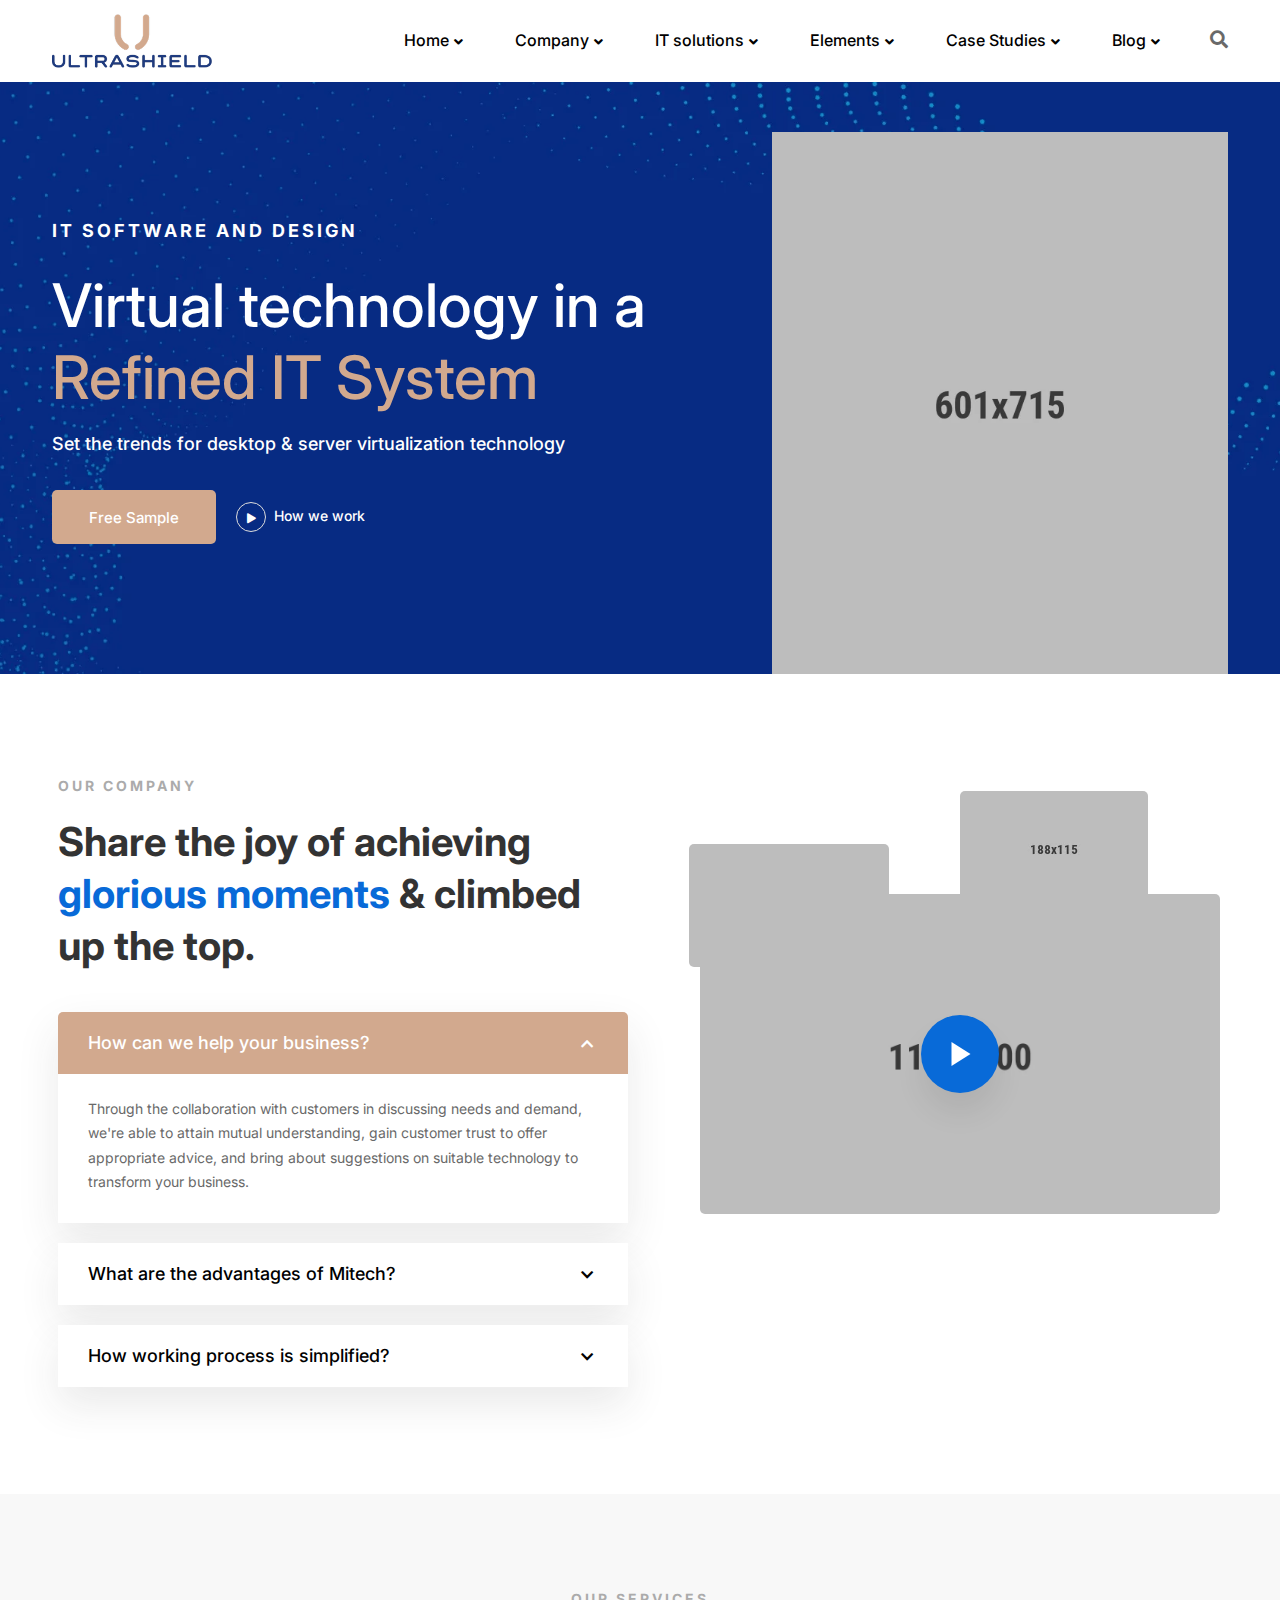
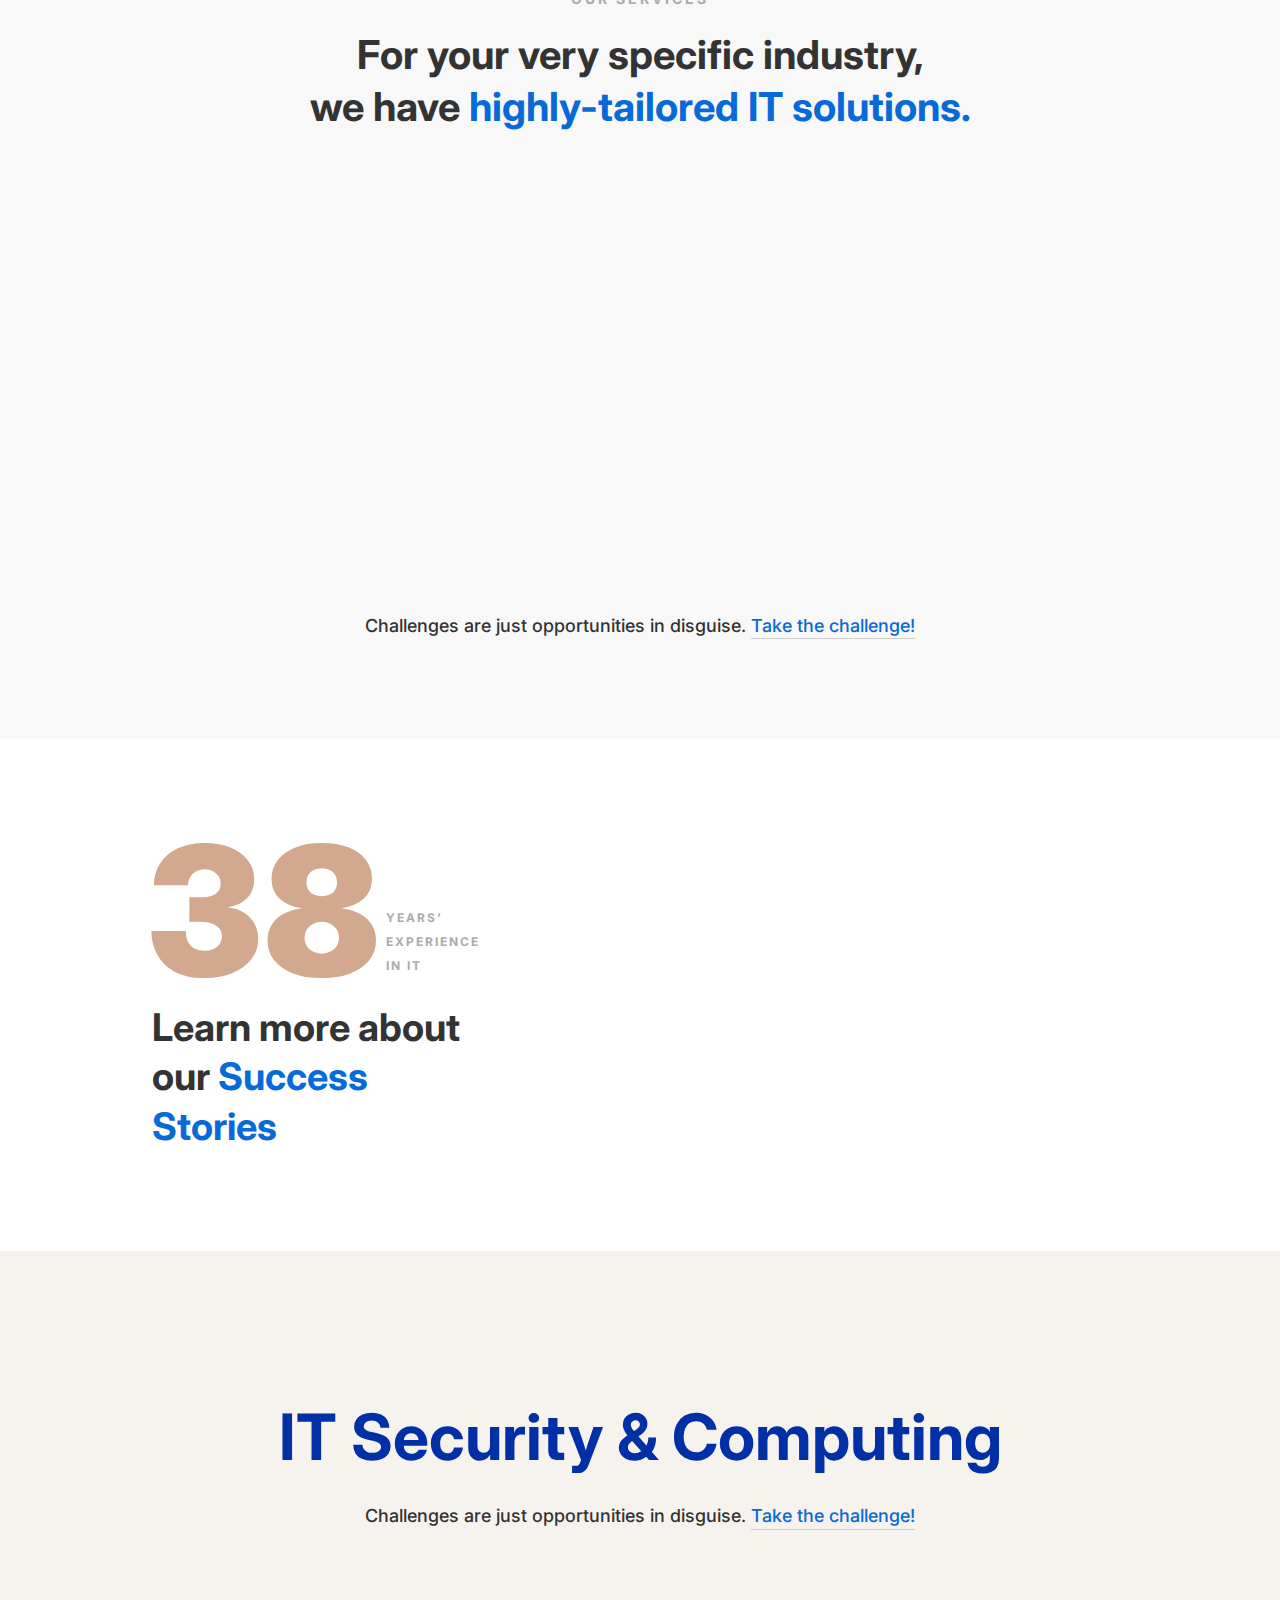
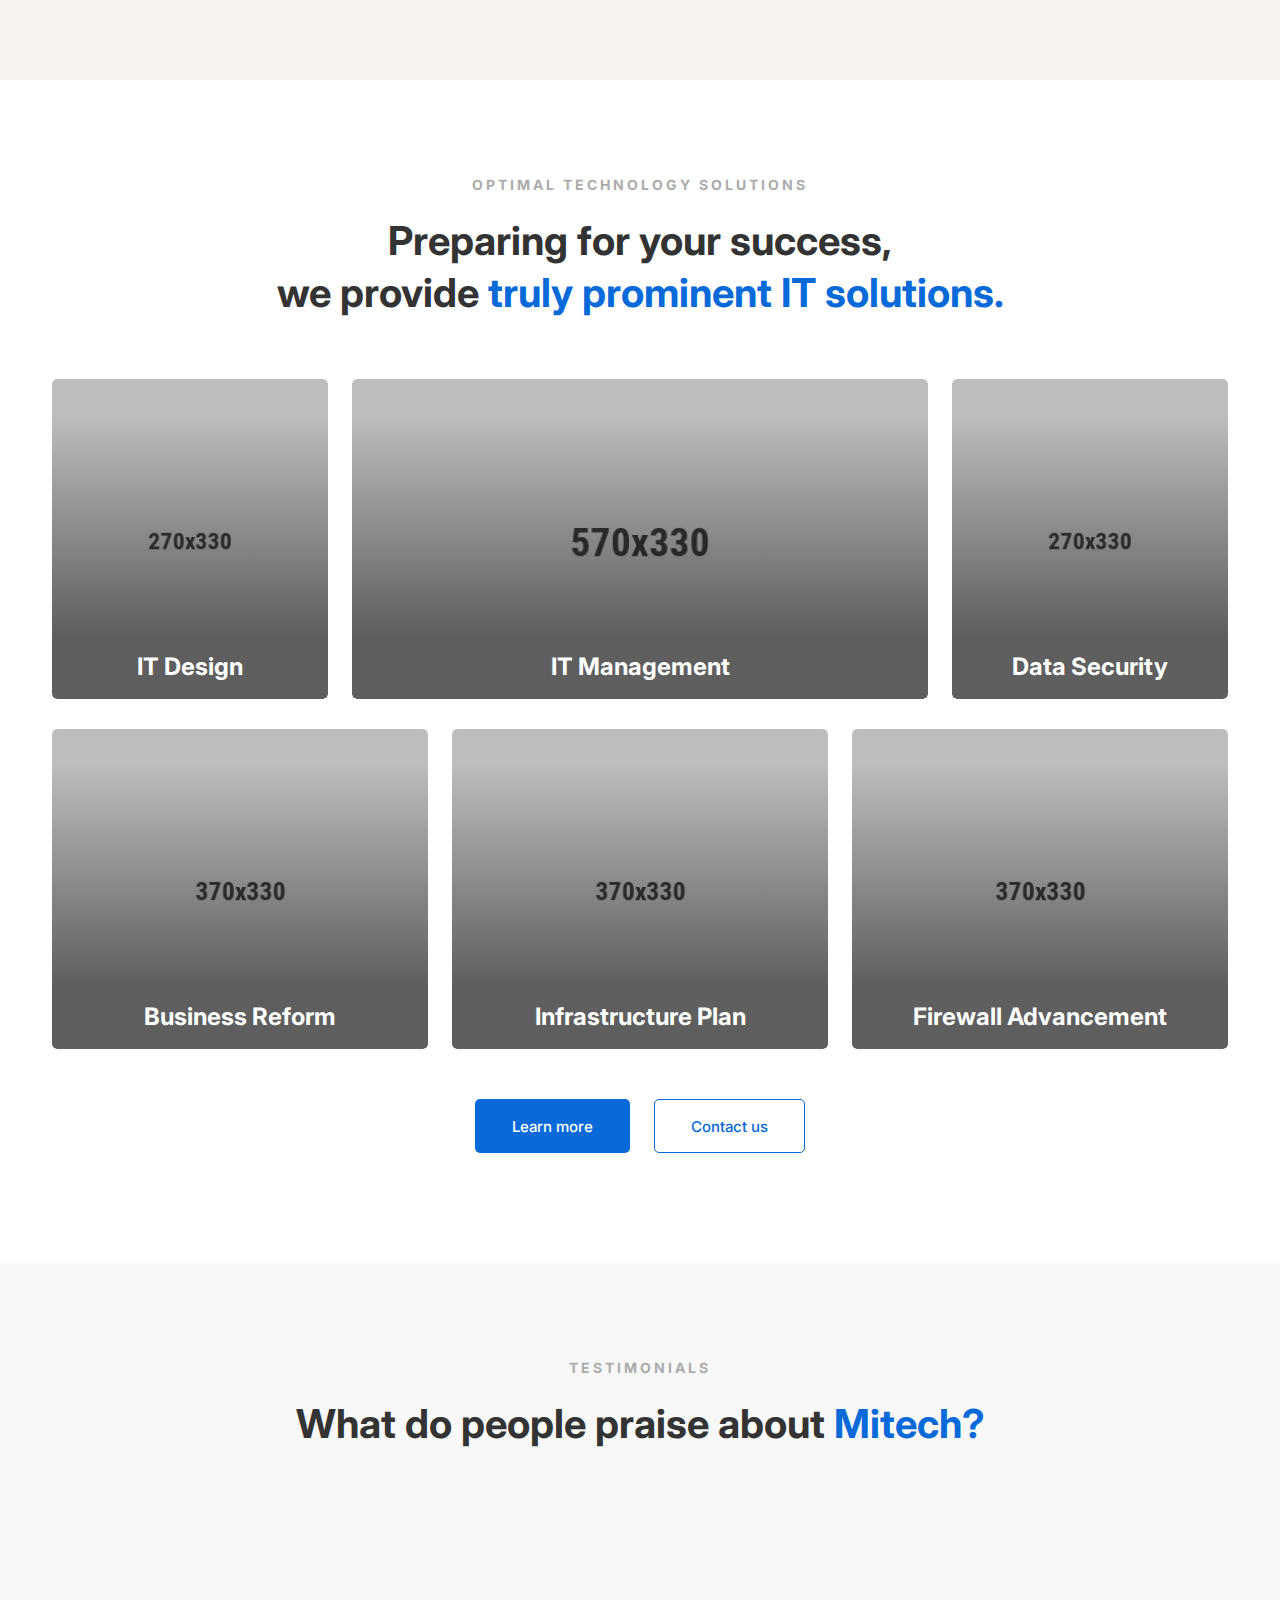
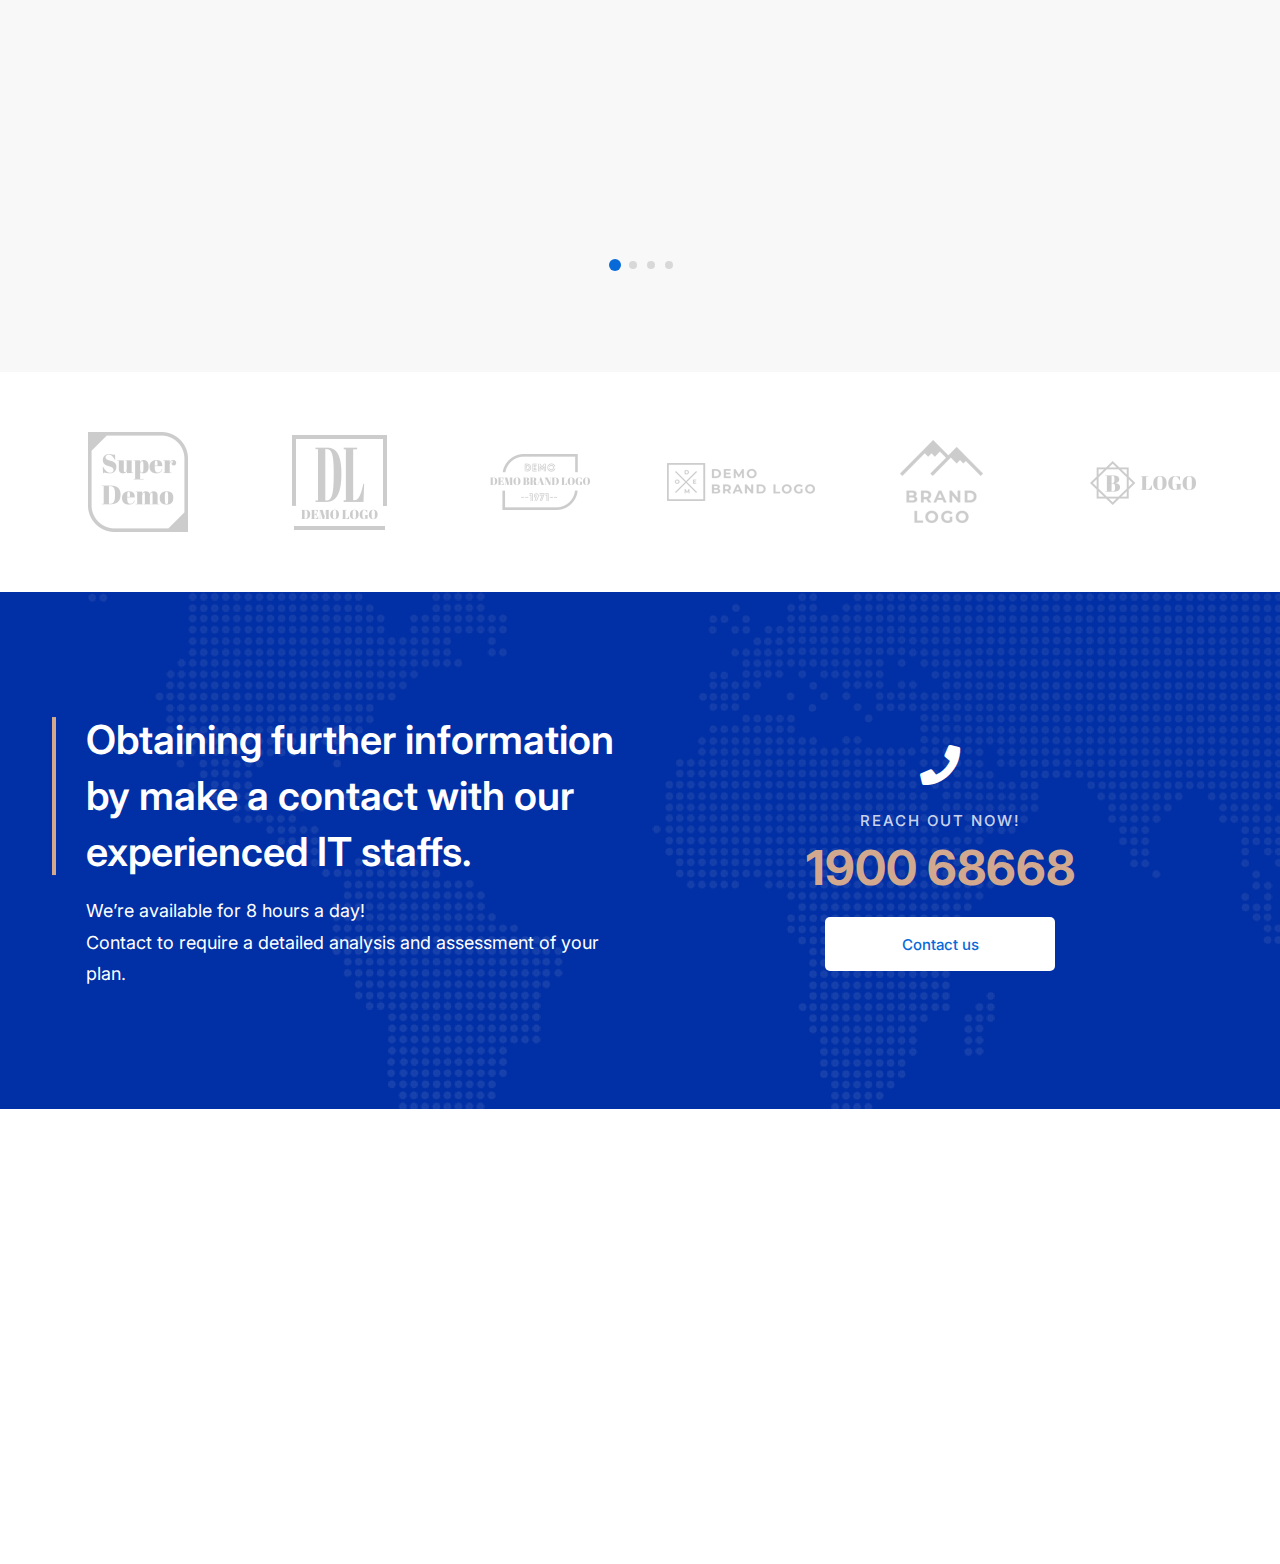
==== commit 855d33a1: "update : new logo" ====
--- a/index.html
+++ b/index.html
@@ -68,34 +68,6 @@
     <!--====================  header area ====================-->
     <div class="header-area">
 
-        <div class="header-top-bar-info bg-gray d-none d-lg-block">
-            <div class="container">
-                <div class="row">
-                    <div class="col-md-12">
-                        <div class="top-bar-wrap">
-                            <div class="top-bar-left">
-                                <div class="top-bar-text"><a href="#" class="font-medium display-inline">Now Hiring:</a> Are you a driven and motivated 1st Line IT Support Engineer?</div>
-                            </div>
-                            <div class="top-bar-right">
-                                <ul class="top-bar-info">
-                                    <li class="info-item">
-                                        <a href="tel:01228899900" class="info-link">
-                                            <i class="info-icon fa fa-phone"></i>
-                                            <span class="info-text"><strong>0122 8899900</strong></span>
-                                        </a>
-                                    </li>
-                                    <li class="info-item">
-                                        <i class="info-icon fa fa-map-marker-alt"></i>
-                                        <span class="info-text">58 Howard Street #2 San Francisco</span>
-                                    </li>
-                                </ul>
-                            </div>
-                        </div>
-                    </div>
-                </div>
-            </div>
-        </div>
-
         <div class="header-bottom-wrap header-sticky bg-white">
             <div class="container">
                 <div class="row">
@@ -104,7 +76,7 @@
                             <!-- brand logo -->
                             <div class="header__logo">
                                 <a href="index.html">
-                                    <img src="assets/images/logo/logo-dark.webp" width="160" height="48" class="img-fluid" alt="">
+                                    <img src="comapny-assets/images/logo_updated.png" width="160" height="48" class="img-fluid" alt="">
                                 </a>
                             </div>
 
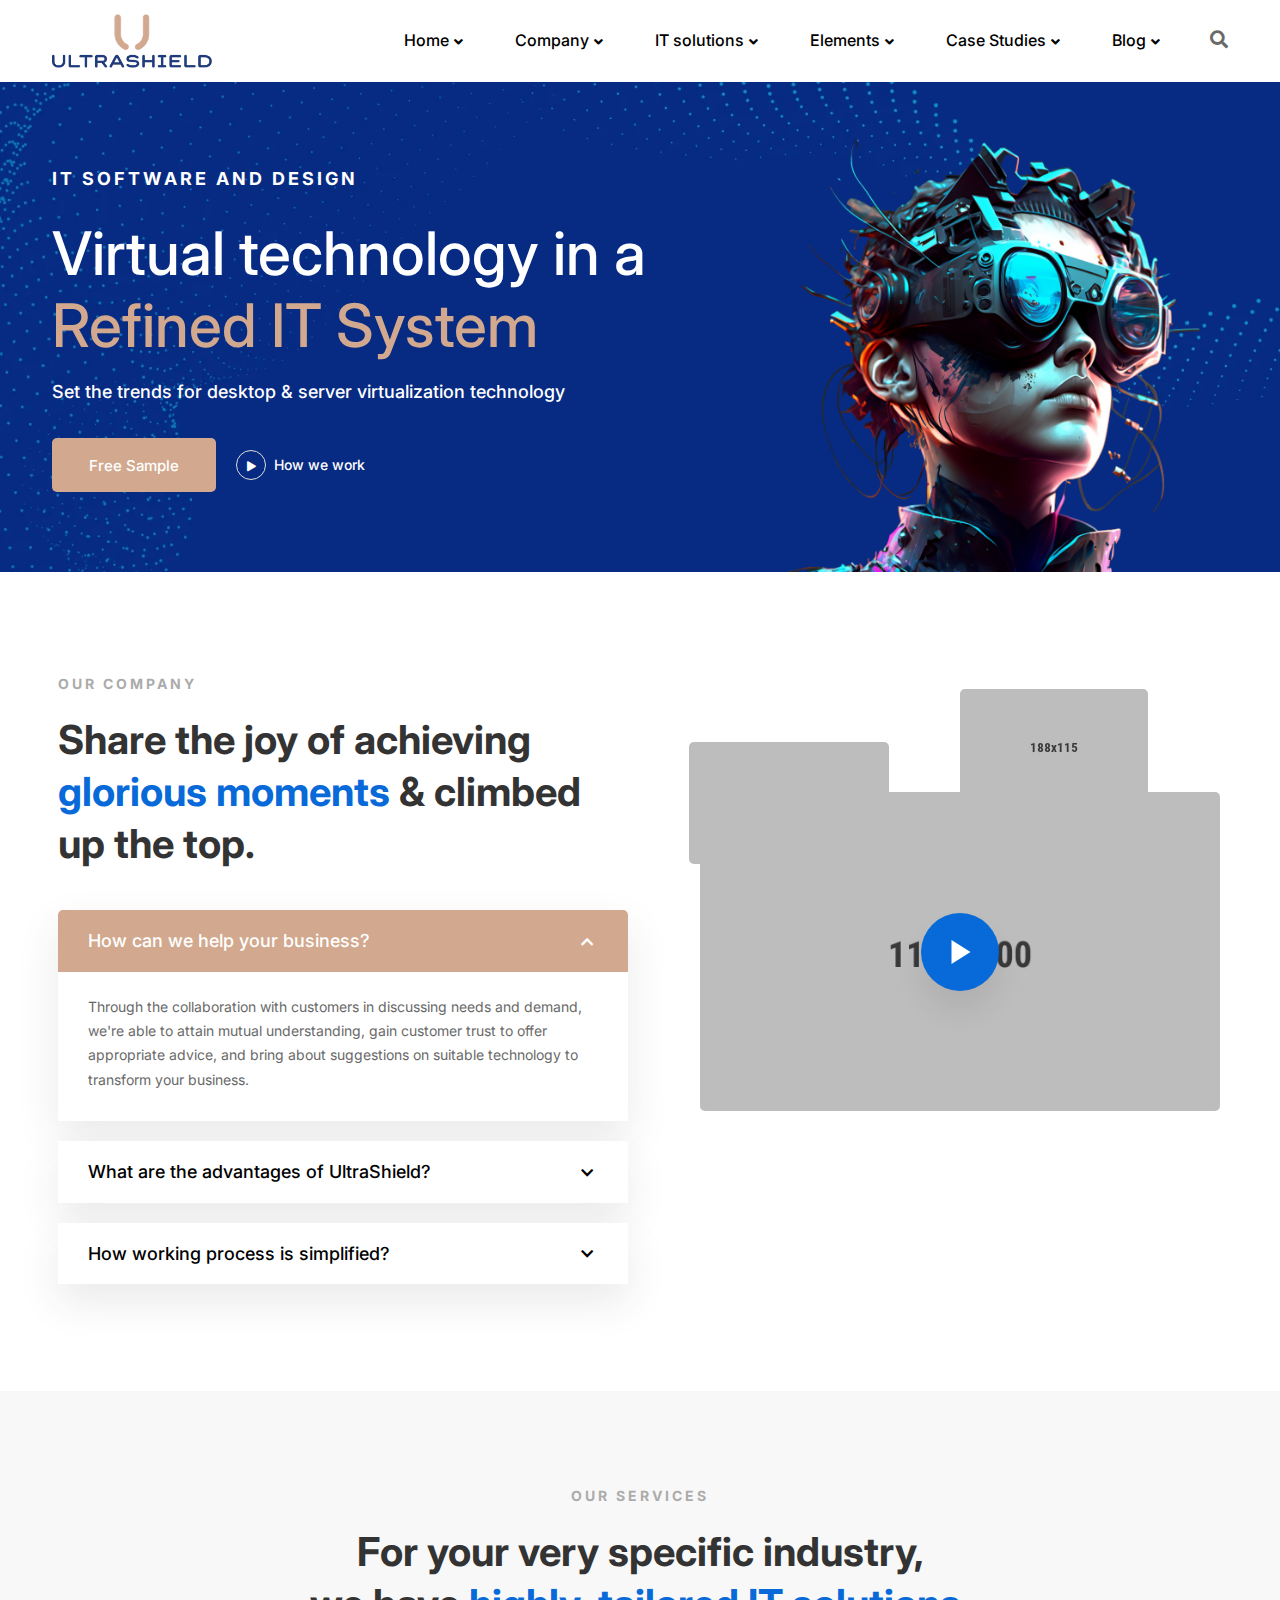
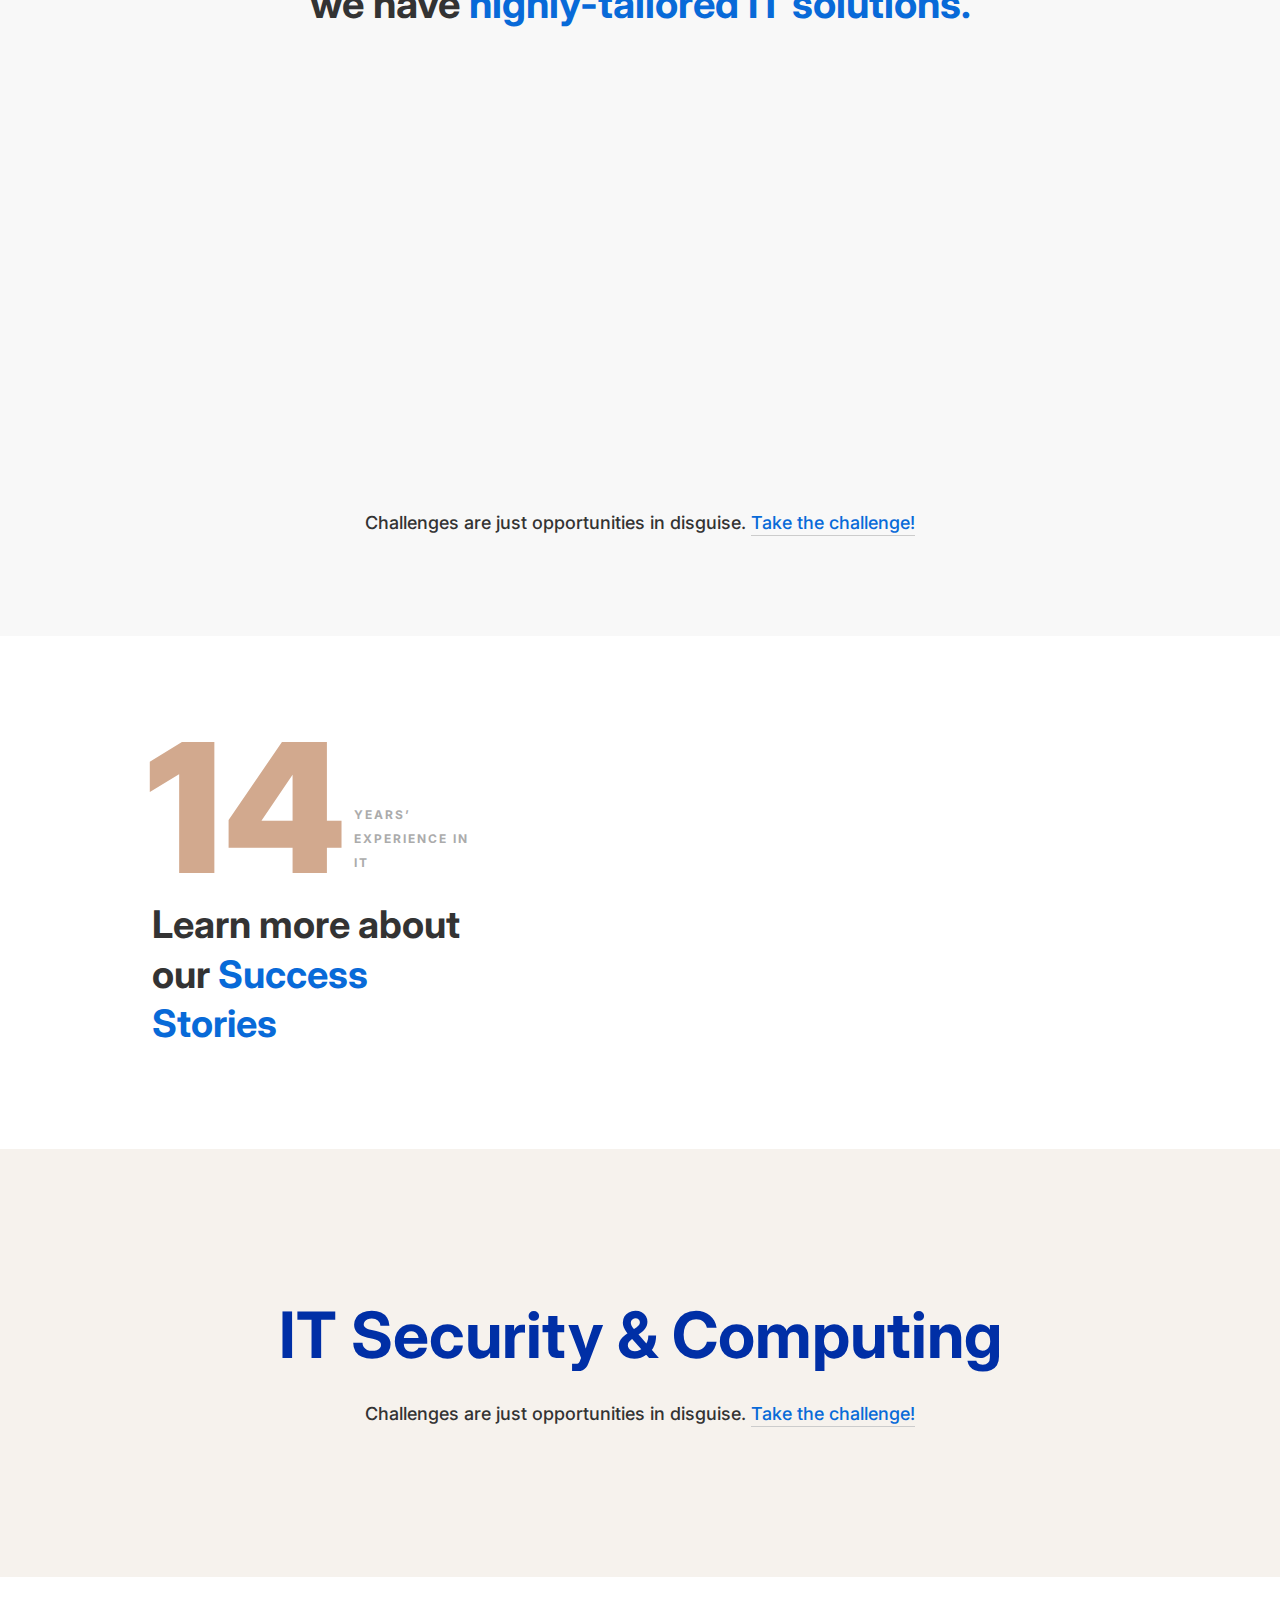
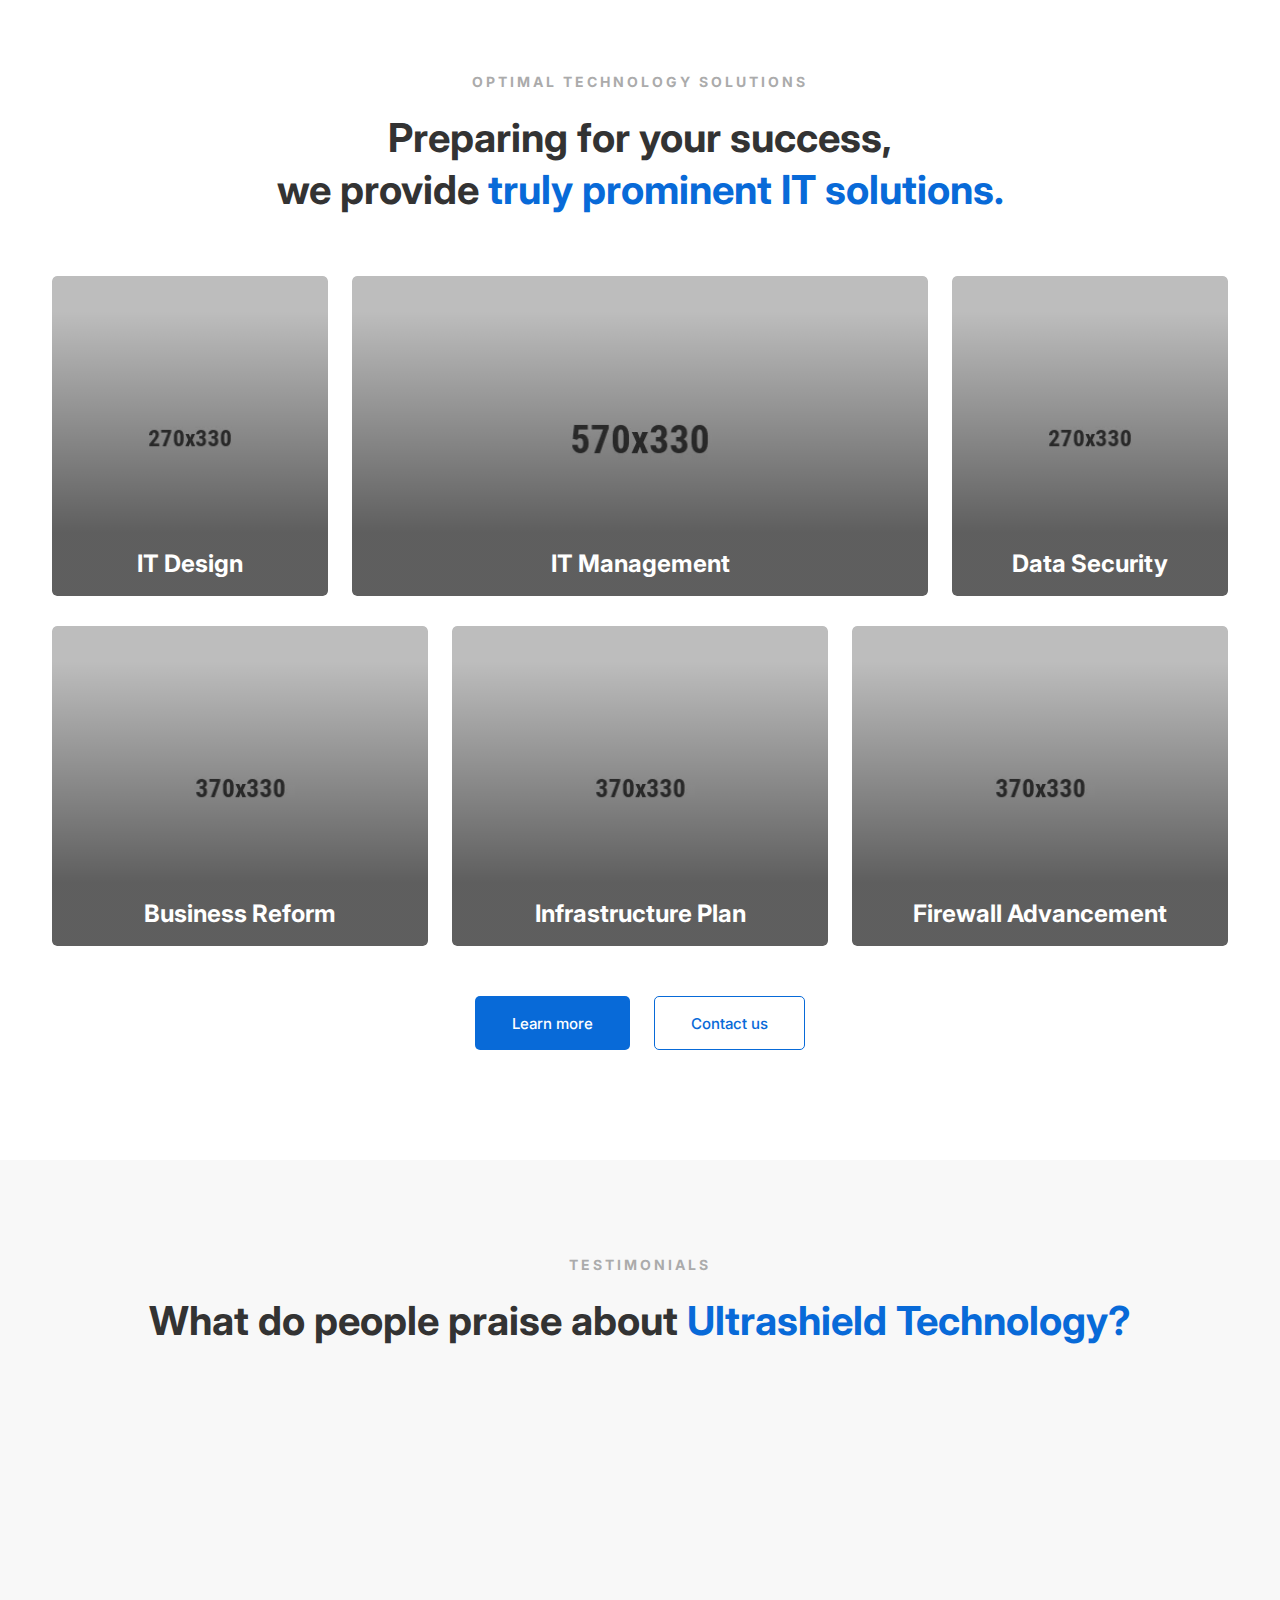
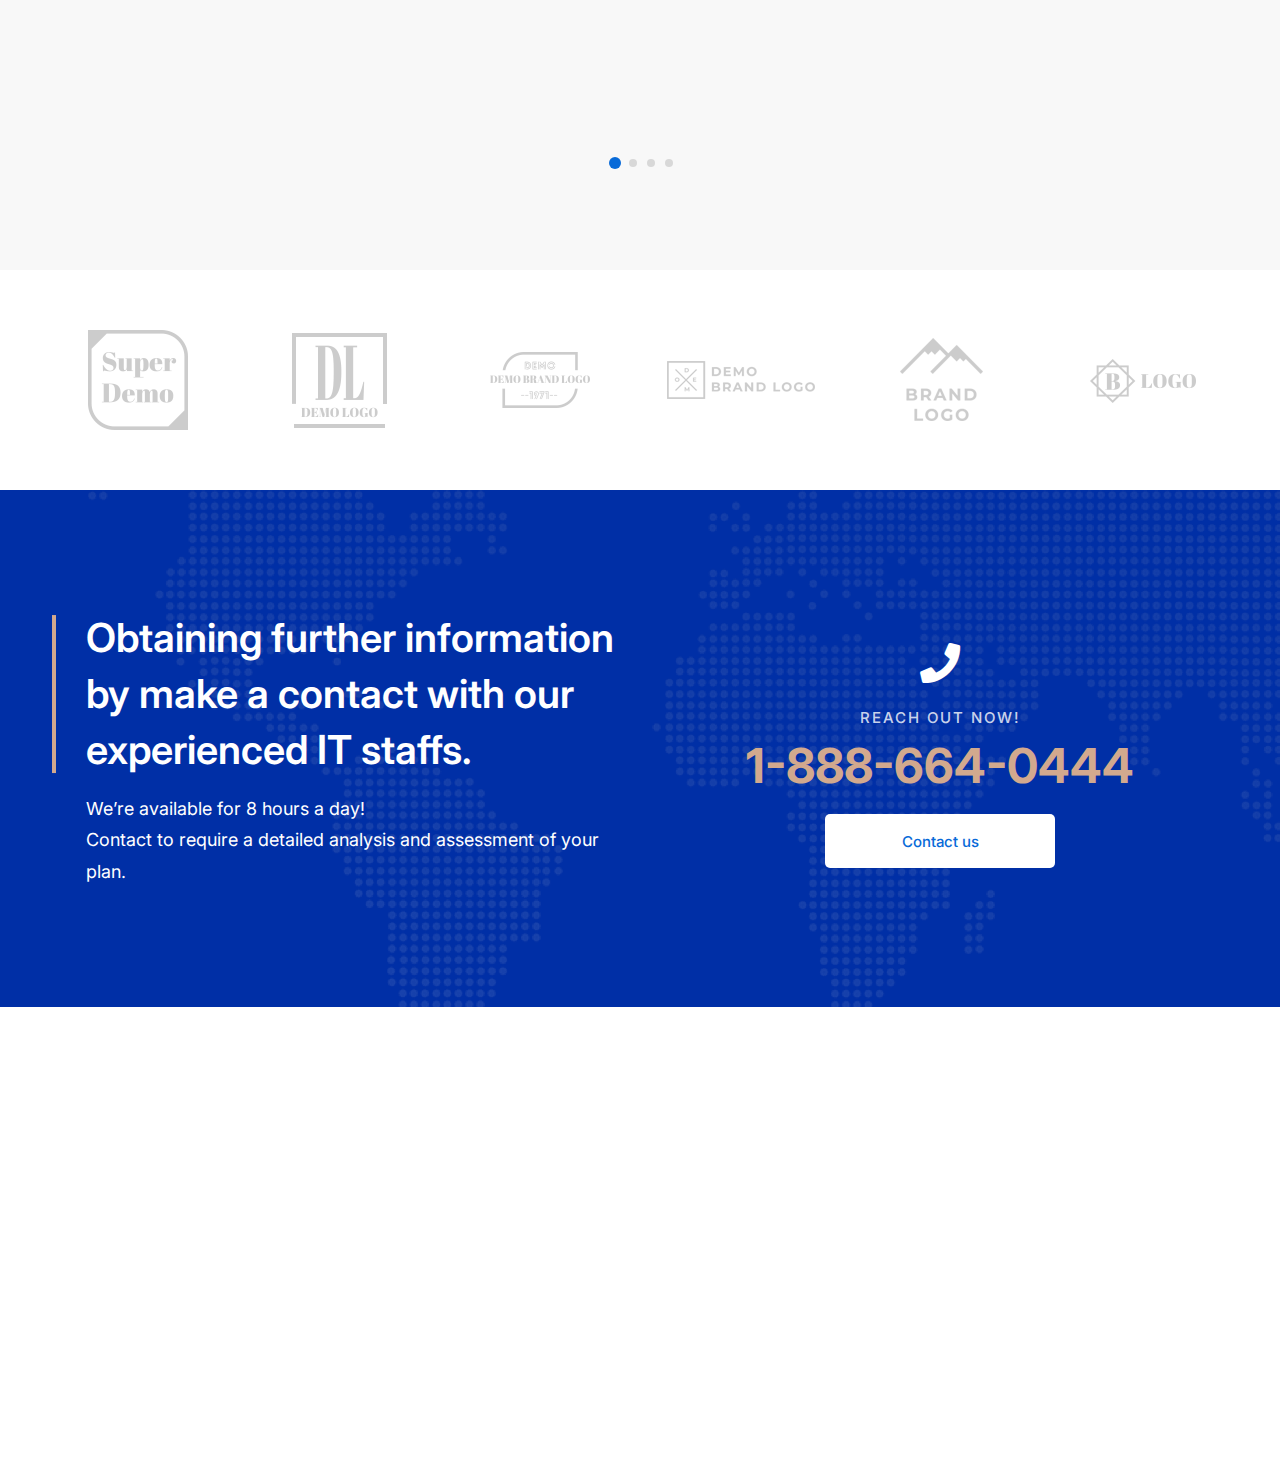
==== commit c194d6ca: "Update : content" ====
--- a/index.html
+++ b/index.html
@@ -4,11 +4,14 @@
 <head>
     <meta charset="utf-8">
     <meta http-equiv="X-UA-Compatible" content="IE=edge">
-    <title>Mitech - Technology IT Solutions HTML Template</title>
+    <title>UltraShield - Technology IT Solutions</title>
     <meta name="description" content="">
     <meta name="viewport" content="width=device-width, initial-scale=1">
     <!-- Favicon -->
-    <link rel="icon" href="assets/images/favicon.webp">
+    <link rel="apple-touch-icon" sizes="180x180" href="/assets/images/favicon/apple-touch-icon.png">
+    <link rel="icon" type="image/png" sizes="32x32" href="/assets/images/favicon/favicon-32x32.png">
+    <link rel="icon" type="image/png" sizes="16x16" href="/assets/images/favicon/favicon-16x16.png">
+    <link rel="manifest" href="/assets/images/favicon/site.webmanifest">
 
     <!-- CSS
         ============================================ -->
@@ -285,9 +288,9 @@
                             </div>
                         </div>
                         <div class="col-lg-4 col-md-5">
-                            <div class="processing-hero-images-wrap wow move-up">
+                            <div class="processing-hero-images-wrap wow move-up mx-2">
                                 <div class="processing-hero-images">
-                                    <img class="img-fluid" src="assets/images/hero/slider-processing-slide-01-image-01.webp" alt="">
+                                    <img class="img-fluid rounded" src="assets/images/hero/hero-boy.png" alt="">
                                 </div>
                             </div>
                         </div>
@@ -329,14 +332,14 @@
                                         <div class="card-header" id="headingTwo">
                                             <h5 class="mb-0">
                                                 <button class="btn-link collapsed" data-bs-toggle="collapse" data-bs-target="#collapseTwo" aria-expanded="false" aria-controls="collapseTwo">
-                                                    What are the advantages of Mitech?<span> <i class="fas fa-chevron-down"></i>
+                                                    What are the advantages of UltraShield?<span> <i class="fas fa-chevron-down"></i>
                                             <i class="fas fa-chevron-up"></i> </span>
                                                 </button>
                                             </h5>
                                         </div>
                                         <div id="collapseTwo" class="collapse" aria-labelledby="headingTwo" data-bs-parent="#accordion">
                                             <div class="card-body">
-                                                <p>Mitech takes into consideration every little detail to make sure the system run smoothly and responsively. Mitech employs a new technique called Minified Technology for securing customers' database & building up highly confidential firewalls. </p>
+                                                <p>UltraShield takes into consideration every little detail to make sure the system run smoothly and responsively. UltraShield employs a new technique called Minified Technology for securing customers' database & building up highly confidential firewalls. </p>
                                             </div>
                                         </div>
                                     </div>
@@ -351,7 +354,7 @@
                                         </div>
                                         <div id="collapseThree" class="collapse" aria-labelledby="headingThree" data-bs-parent="#accordion">
                                             <div class="card-body">
-                                                <p>We reduce redundant complex calculations and lengthy erroneous code texts with simpler ones to ensure Mitech would run seamlessly and the design is reserved in its best form when viewed from a wide range of mobile devices & browsers. </p>
+                                                <p>We reduce redundant complex calculations and lengthy erroneous code texts with simpler ones to ensure UltraShield would run seamlessly and the design is reserved in its best form when viewed from a wide range of mobile devices & browsers. </p>
                                             </div>
                                         </div>
                                     </div>
@@ -540,7 +543,7 @@
                     <div class="row">
                         <div class="col-lg-4 offset-lg-1">
                             <div class="modern-number-01 me-5">
-                                <h2 class="heading"><span class="mark-text">38</span>Years’ Experience in IT</h2>
+                                <h2 class="heading"><span class="mark-text">14</span>Years’ Experience in IT</h2>
                                 <h3 class="heading">Learn more about our <span class="text-color-primary">Success Stories</span></h3>
                             </div>
                         </div>
@@ -771,7 +774,7 @@
                         <div class="col-lg-12">
                             <div class="section-title-wrap text-center section-space--mb_40">
                                 <h6 class="section-sub-title mb-20">Testimonials</h6>
-                                <h3 class="heading">What do people praise about <span class="text-color-primary"> Mitech?</span></h3>
+                                <h3 class="heading">What do people praise about <span class="text-color-primary"> Ultrashield Technology?</span></h3>
                             </div>
                             <div class="testimonial-slider">
                                 <div class="swiper-container testimonial-slider__container">
@@ -799,7 +802,7 @@
                                                     </div>
                                                 </div>
 
-                                                <div class="testimonial-slider__text">I’ve been working with over 35 IT companies on more than 200 projects of our company, but @Mitech is one of the most impressive to me.</div>
+                                                <div class="testimonial-slider__text">I’ve been working with over 35 IT companies on more than 200 projects of our company, but @UltraShield is one of the most impressive to me.</div>
 
                                             </div>
                                         </div>
@@ -826,7 +829,7 @@
                                                     </div>
                                                 </div>
 
-                                                <div class="testimonial-slider__text">I’ve been working with over 35 IT companies on more than 200 projects of our company, but @Mitech is one of the most impressive to me.</div>
+                                                <div class="testimonial-slider__text">I’ve been working with over 35 IT companies on more than 200 projects of our company, but @UltraShield is one of the most impressive to me.</div>
 
                                             </div>
                                         </div>
@@ -853,7 +856,7 @@
                                                     </div>
                                                 </div>
 
-                                                <div class="testimonial-slider__text">I’ve been working with over 35 IT companies on more than 200 projects of our company, but @Mitech is one of the most impressive to me.</div>
+                                                <div class="testimonial-slider__text">I’ve been working with over 35 IT companies on more than 200 projects of our company, but @UltraShield is one of the most impressive to me.</div>
 
                                             </div>
                                         </div>
@@ -880,7 +883,7 @@
                                                     </div>
                                                 </div>
 
-                                                <div class="testimonial-slider__text">I’ve been working with over 35 IT companies on more than 200 projects of our company, but @Mitech is one of the most impressive to me.</div>
+                                                <div class="testimonial-slider__text">I’ve been working with over 35 IT companies on more than 200 projects of our company, but @UltraShield is one of the most impressive to me.</div>
 
                                             </div>
                                         </div>
@@ -1021,7 +1024,7 @@
                                     <span class="fas fa-phone"></span>
                                 </div>
                                 <h6 class="heading font-weight--reguler">Reach out now!</h6>
-                                <h2 class="call-us"><a href="tel:190068668">1900 68668</a></h2>
+                                <h2 class="call-us"><a href="tel:190068668">1-888-664-0444</a></h2>
                                 <div class="contact-us-button mt-20">
                                     <a href="#" class="btn btn--secondary">Contact us</a>
                                 </div>
@@ -1043,13 +1046,13 @@
                     <div class="row footer-widget-wrapper">
                         <div class="col-lg-4 col-md-6 col-sm-6 footer-widget">
                             <div class="footer-widget__logo mb-30">
-                                <img src="assets/images/logo/dark-logo-160x48.webp" width="160" height="48" class="img-fluid" alt="">
+                                <img src="comapny-assets/images/logo_updated.png" width="160" height="48" class="img-fluid" alt="">
                             </div>
                             <ul class="footer-widget__list">
                                 <li>58 Howard Street #2 San Francisco, CA 941</li>
                                 <li><a href="mailto:contact@aeroland.com" class="hover-style-link">contact@aeroland.com</a></li>
                                 <li><a href="tel:123344556" class="hover-style-link text-black font-weight--bold">(+68)1221 09876</a></li>
-                                <li><a href="https://hasthemes.com/" class="hover-style-link text-color-primary">www.mitech.xperts.com</a></li>
+                                <li><a href="https://www.ultrashieldtechnology.com/" class="hover-style-link text-color-primary">www.ultrashieldtechnology.com</a></li>
                             </ul>
                         </div>
                         <div class="col-lg-2 col-md-4 col-sm-6 footer-widget">
@@ -1095,7 +1098,7 @@
                 <div class="container">
                     <div class="row align-items-center">
                         <div class="col-md-6 text-center text-md-start">
-                            <span class="copyright-text">&copy; 2023 Mitech. <a href="https://hasthemes.com/">All Rights Reserved.</a></span>
+                            <span class="copyright-text">&copy; 2023 UltraShield. All Rights Reserved.</span>
                         </div>
                         <div class="col-md-6 text-center text-md-end">
                             <ul class="list ht-social-networks solid-rounded-icon">
@@ -1155,7 +1158,7 @@
                             <!-- logo -->
                             <div class="logo">
                                 <a href="index.html">
-                                    <img src="assets/images/logo/logo-dark.webp" class="img-fluid" alt="">
+                                    <img src="comapny-assets/images/logo_updated.png" class="img-fluid" alt="">
                                 </a>
                             </div>
                         </div>
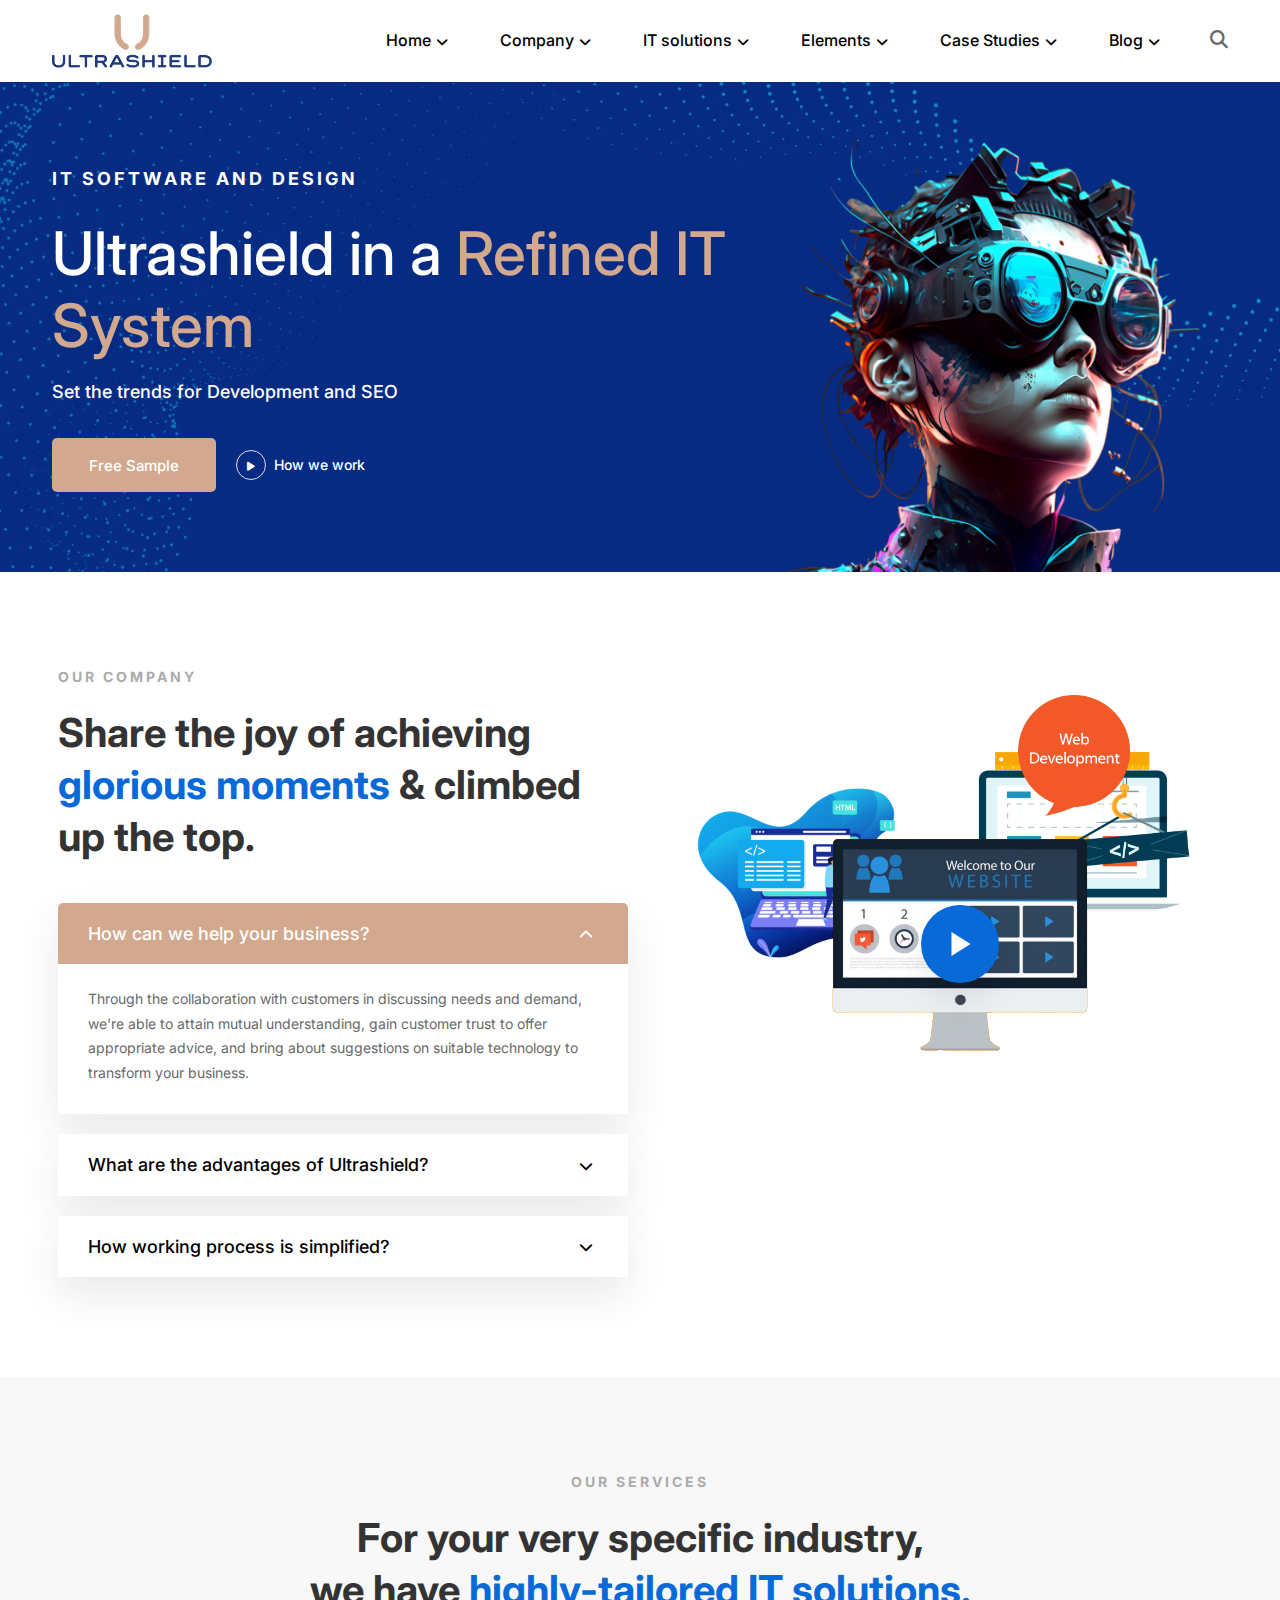
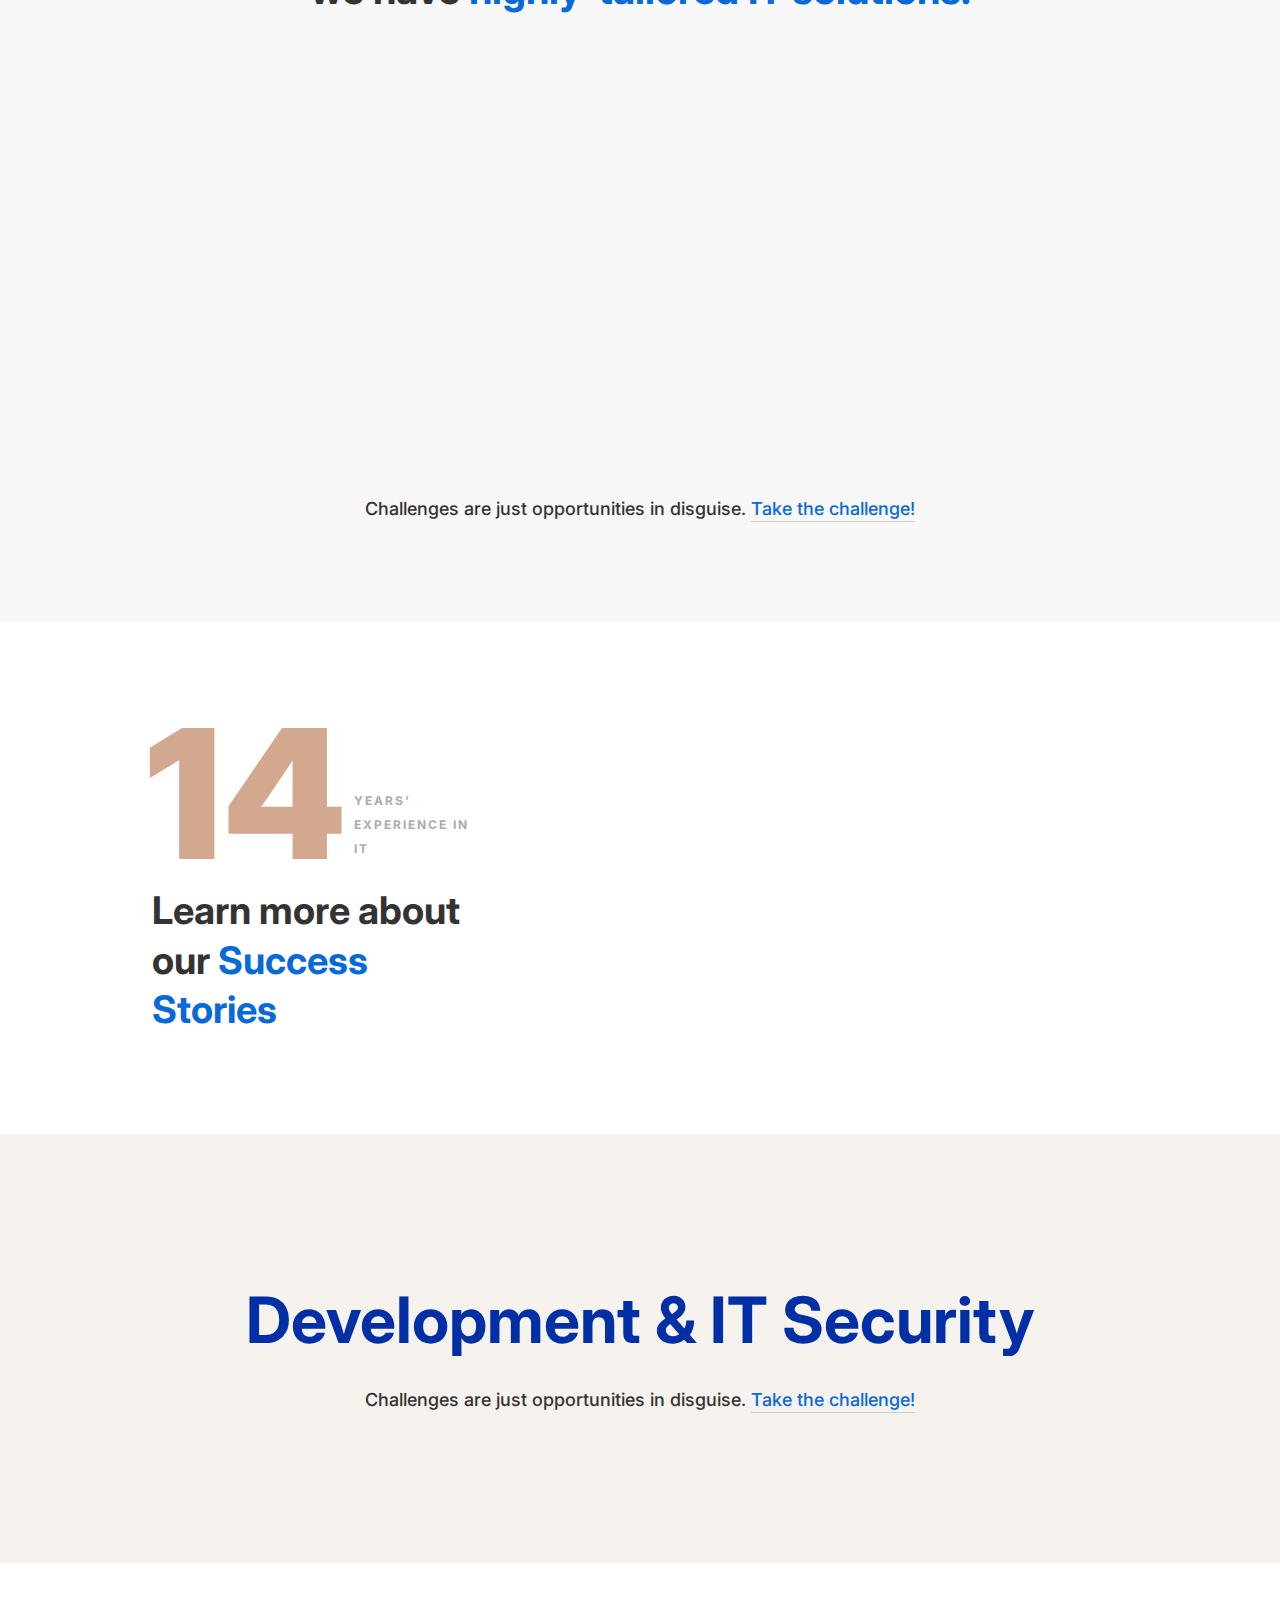
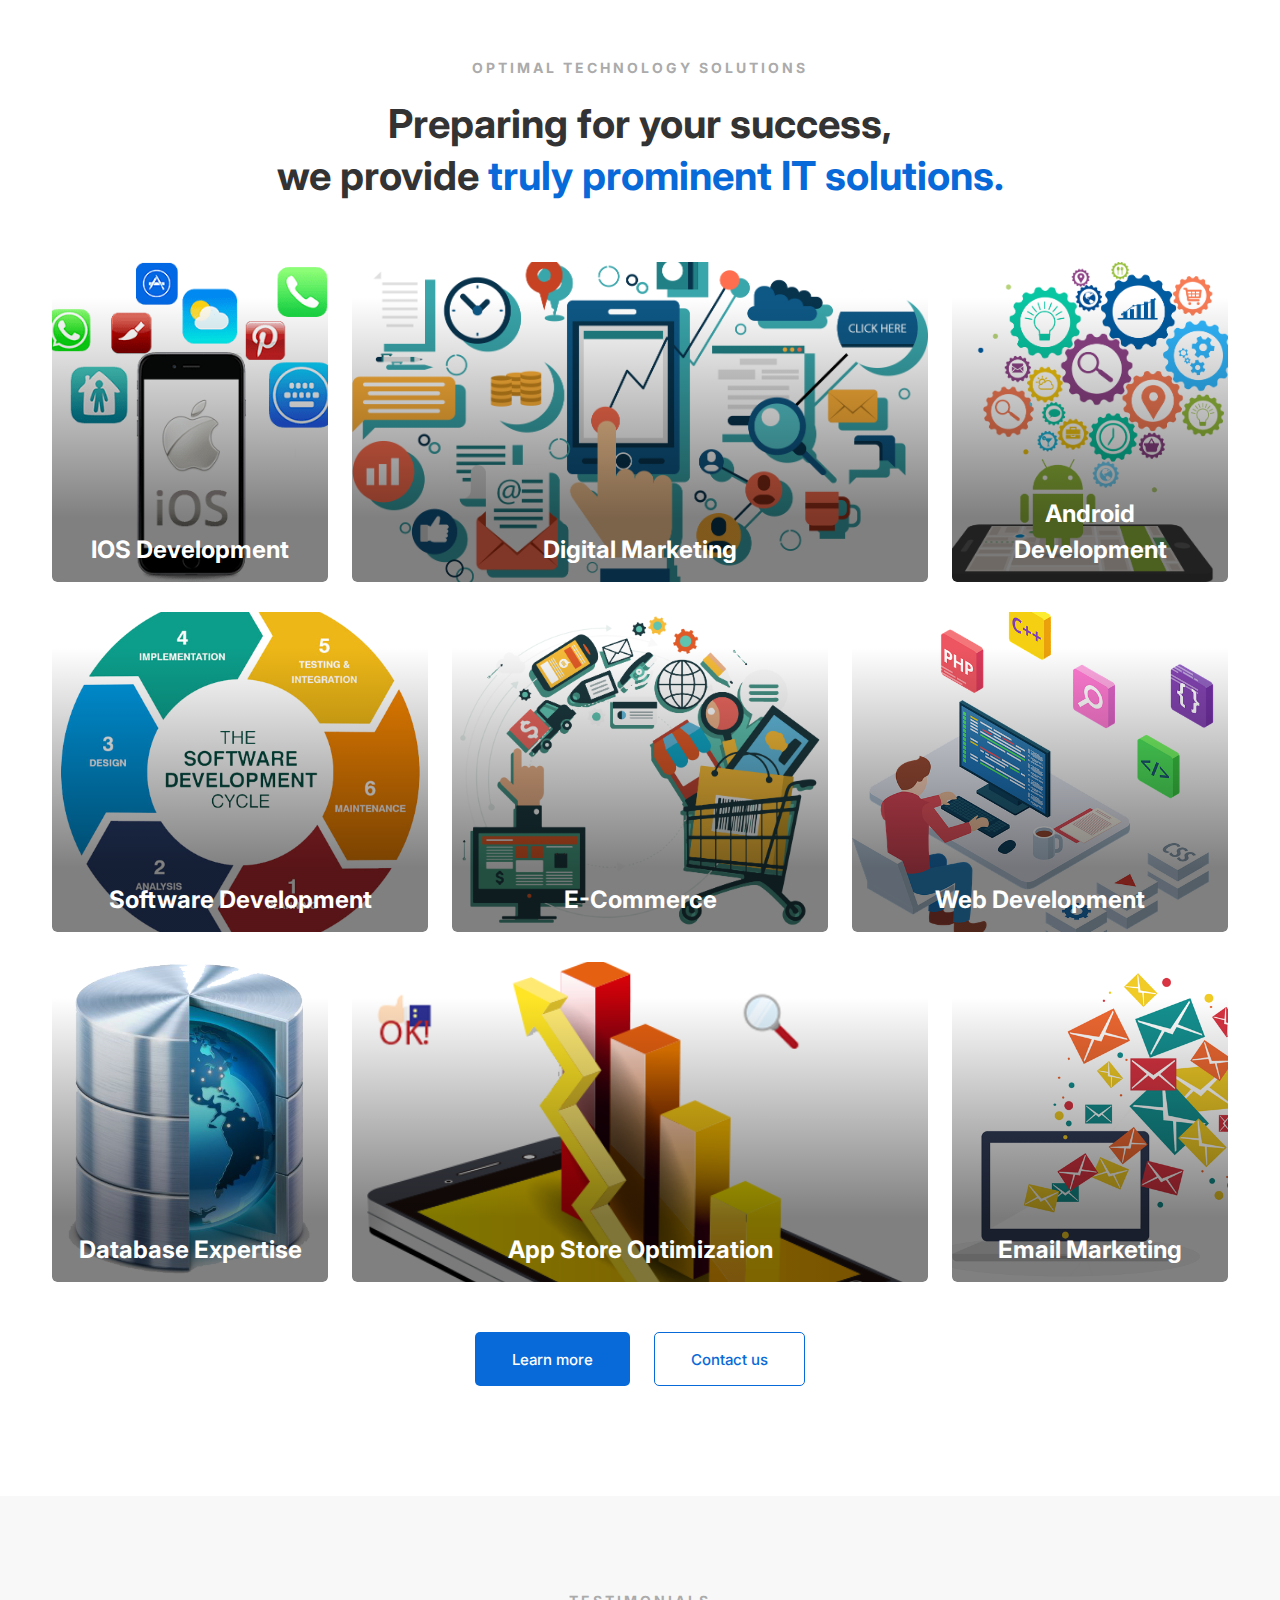
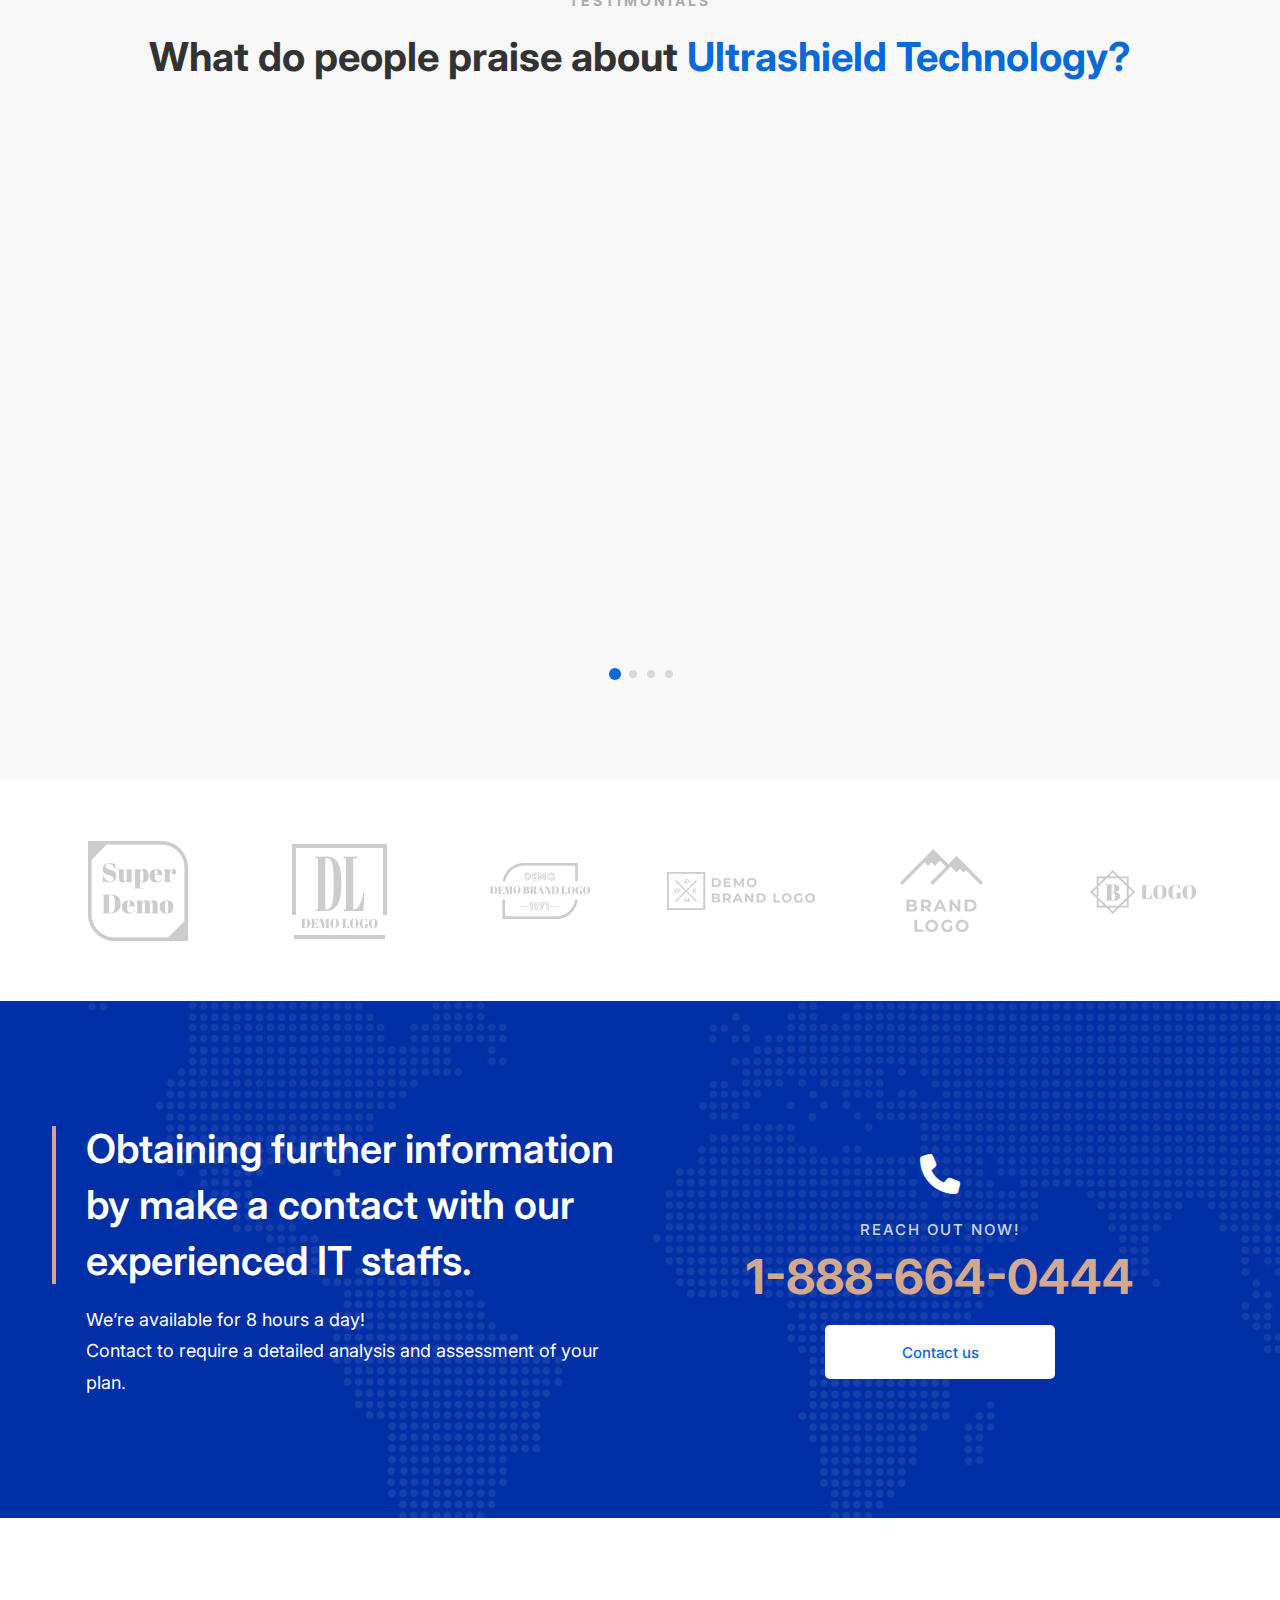
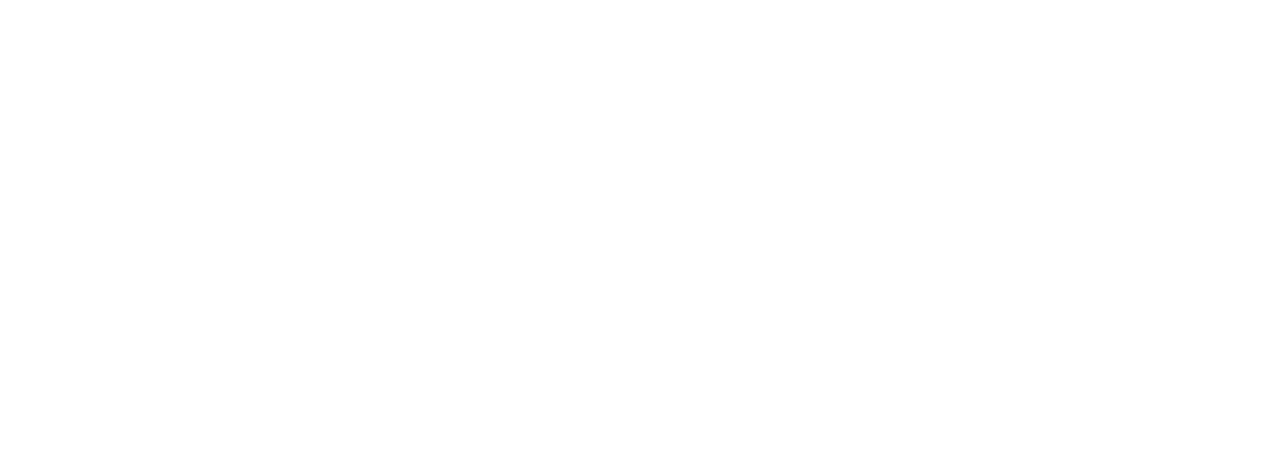
==== commit 5a66c383: "features: added some webpages and updated css" ====
--- a/index.html
+++ b/index.html
@@ -4,7 +4,7 @@
 <head>
     <meta charset="utf-8">
     <meta http-equiv="X-UA-Compatible" content="IE=edge">
-    <title>UltraShield - Technology IT Solutions</title>
+    <title>Ultrashield - Technology IT Solutions</title>
     <meta name="description" content="">
     <meta name="viewport" content="width=device-width, initial-scale=1">
     <!-- Favicon -->
@@ -26,6 +26,7 @@
 
     <!-- FontAwesome CSS -->
     <link rel="stylesheet" href="assets/css/vendor/fontawesome-all.min.css">
+    <link rel="stylesheet" href="https://cdnjs.cloudflare.com/ajax/libs/font-awesome/6.4.0/css/all.min.css">
 
     <!-- Swiper slider CSS -->
     <link rel="stylesheet" href="assets/css/plugins/swiper.min.css">
@@ -268,10 +269,10 @@
                         <div class="col-lg-8 col-md-7">
                             <div class="processing-hero-text wow move-up">
                                 <h6>IT Software and design </h6>
-                                <h1 class="font-weight--reguler mb-15">Virtual technology in a <span class="text-color-secondary">Refined IT System</span></h1>
-                                <p>Set the trends for desktop & server virtualization technology</p>
+                                <h1 class="font-weight--reguler mb-15">Ultrashield in a <span class="text-color-secondary">Refined IT System</span></h1>
+                                <p>Set the trends for Development and SEO</p>
                                 <div class="hero-button mt-30">
-                                    <a href="#" class="btn btn--secondary">Free Sample</a>
+                                    <a href="contact_us.html" class="btn btn--secondary">Free Sample</a>
                                     <div class="hero-popup-video video-popup">
                                         <a href="https://www.youtube.com/watch?v=vqZuSUtczbU" class="video-link">
                                             <div class="video-content">
@@ -332,14 +333,14 @@
                                         <div class="card-header" id="headingTwo">
                                             <h5 class="mb-0">
                                                 <button class="btn-link collapsed" data-bs-toggle="collapse" data-bs-target="#collapseTwo" aria-expanded="false" aria-controls="collapseTwo">
-                                                    What are the advantages of UltraShield?<span> <i class="fas fa-chevron-down"></i>
+                                                    What are the advantages of Ultrashield?<span> <i class="fas fa-chevron-down"></i>
                                             <i class="fas fa-chevron-up"></i> </span>
                                                 </button>
                                             </h5>
                                         </div>
                                         <div id="collapseTwo" class="collapse" aria-labelledby="headingTwo" data-bs-parent="#accordion">
                                             <div class="card-body">
-                                                <p>UltraShield takes into consideration every little detail to make sure the system run smoothly and responsively. UltraShield employs a new technique called Minified Technology for securing customers' database & building up highly confidential firewalls. </p>
+                                                <p>Ultrashield takes into consideration every little detail to make sure the system run smoothly and responsively. Ultrashield employs a new technique called Minified Technology for securing customers' database & building up highly confidential firewalls. </p>
                                             </div>
                                         </div>
                                     </div>
@@ -354,7 +355,7 @@
                                         </div>
                                         <div id="collapseThree" class="collapse" aria-labelledby="headingThree" data-bs-parent="#accordion">
                                             <div class="card-body">
-                                                <p>We reduce redundant complex calculations and lengthy erroneous code texts with simpler ones to ensure UltraShield would run seamlessly and the design is reserved in its best form when viewed from a wide range of mobile devices & browsers. </p>
+                                                <p>We reduce redundant complex calculations and lengthy erroneous code texts with simpler ones to ensure Ultrashield would run seamlessly and the design is reserved in its best form when viewed from a wide range of mobile devices & browsers. </p>
                                             </div>
                                         </div>
                                     </div>
@@ -367,17 +368,17 @@
                             <div class="rv-video-section">
 
                                 <div class="ht-banner-01 ">
-                                    <img class="img-fluid border-radus-5 animation_images one wow fadeInDown" src="assets/images/banners/home-processing-video-intro-slider-slide-01-image-02.webp" alt="">
+                                    <img class="img-fluid border-radus-5 animation_images one wow fadeInDown" src="comapny-assets/images/pngs/—Pngtree—web development illustration modern_4461017.png" style="width: 250px;" alt="">
                                 </div>
 
                                 <div class="ht-banner-02">
-                                    <img class="img-fluid border-radus-5 animation_images two wow fadeInDown" src="assets/images/banners/home-processing-video-intro-slider-slide-01-image-03.webp" alt="">
+                                    <img class="img-fluid border-radus-5 animation_images two wow fadeInDown" src="comapny-assets/images/pngs/webdevelopment.png" style="width: 310px;" alt="">
                                 </div>
 
                                 <div class="main-video-box video-popup">
                                     <a href="https://www.youtube.com/watch?v=9No-FiEInLA" class="video-link  mt-30">
                                         <div class="single-popup-wrap">
-                                            <img class="img-fluid border-radus-5" src="assets/images/banners/home-processing-video-intro-slider-slide-01-image-01.webp" alt="">
+                                            <img class="img-fluid border-radus-5" src="comapny-assets/images/thumbnail/home_video_thumbnail.png" alt="">
                                             <div class="ht-popup-video video-button">
                                                 <div class="video-mark">
                                                     <div class="wave-pulse wave-pulse-1"></div>
@@ -395,11 +396,11 @@
 
 
                                 <div class="ht-banner-03">
-                                    <img class="img-fluid border-radus-5 animation_images three wow fadeInDown" src="assets/images/banners/home-processing-video-intro-slider-slide-01-image-04.webp" alt="">
+                                    <img class="img-fluid border-radus-5 animation_images three wow fadeInDown" src="comapny-assets/images/pngs/blue_seo.png" style="width: 310px;" alt="">
                                 </div>
 
                                 <div class="ht-banner-04">
-                                    <img class="img-fluid border-radus-5 animation_images four wow fadeInDown" src="assets/images/banners/home-processing-video-intro-slider-slide-01-image-05.webp" alt="">
+                                    <img class="img-fluid border-radus-5 animation_images four wow fadeInDown" src="comapny-assets/images/pngs/digital_marketing.png" style="width: 310px;" alt="">
                                 </div>
 
 
@@ -471,7 +472,7 @@
                                                     <img class="img-fulid" src="assets/images/icons/mitech-processing-service-image-03-80x83.webp" alt="">
                                                 </div>
                                                 <div class="content">
-                                                    <h6 class="heading">IT Security & Compliance</h6>
+                                                    <h6 class="heading">IT Security</h6>
                                                 </div>
                                             </div>
                                         </a>
@@ -591,7 +592,7 @@
                     <div class="row">
                         <div class="col-lg-12">
                             <div class="computing-info-box text-center">
-                                <h2>IT Security & Computing</h2>
+                                <h2>Development & IT Security</h2>
                                 <div class="section-under-heading text-center mt-30">Challenges are just opportunities in disguise. <a href="#">Take the challenge!</a></div>
                             </div>
                         </div>
@@ -623,16 +624,17 @@
 
                                 <div class="col-lg-3 col-md-6 mt-30">
                                     <!-- Box large image warap Start -->
-                                    <a href="#" class="box-large-image__two">
+                                    <a href="/mobile_app.html" class="box-large-image__two">
                                         <div class="box-large-image__two__box">
                                             <div class="box-large-image__midea">
-                                                <div class="single-gallery__thum bg-item-images bg-img" data-bg="assets/images/box-image/home-processing-software-image-01.webp"></div>
+                                                <div class="single-gallery__thum bg-item-images bg-img" data-bg="comapny-assets/images/pngs/ios.png">
+                                                </div>
                                             </div>
 
                                             <div class="box-info">
-                                                <h5 class="heading">IT Design</h5>
+                                                <h5 class="heading">IOS Development</h5>
                                                 <div class="box-more-info">
-                                                    <div class="text">We provide the most responsive and functional IT design for companies and businesses worldwide.</div>
+                                                    <div class="text">We provide the most responsive and functional app designs for companies and businesses worldwide.</div>
                                                     <div class="btn">
                                                         <i class="button-icon fas fa-arrow-right"></i>
                                                     </div>
@@ -648,11 +650,11 @@
                                     <a href="#" class="box-large-image__two">
                                         <div class="box-large-image__two__box">
                                             <div class="box-large-image__midea">
-                                                <div class="single-gallery__thum bg-item-images bg-img" data-bg="assets/images/box-image/home-processing-software-image-02.webp"></div>
+                                                <div class="single-gallery__thum bg-item-images bg-img" data-bg="comapny-assets/images/pngs/digital.png"></div>
                                             </div>
 
                                             <div class="box-info">
-                                                <h5 class="heading">IT Management</h5>
+                                                <h5 class="heading">Digital Marketing</h5>
                                                 <div class="box-more-info">
                                                     <div class="text">It’s possible to simultaneously manage and transform key information from one server to another.</div>
                                                     <div class="btn">
@@ -665,16 +667,149 @@
                                     <!-- Box large image warap End -->
                                 </div>
 
+                                <div class="col-lg-3 col-md-6 mt-30">
+                                    <!-- Box large image warap Start -->
+                                    <a href="mobile_app.html" class="box-large-image__two">
+                                        <div class="box-large-image__two__box">
+                                            <div class="box-large-image__midea">
+                                                <div class="single-gallery__thum bg-item-images bg-img" data-bg="comapny-assets/images/pngs/android.png"></div>
+                                            </div>
+
+                                            <div class="box-info">
+                                                <h5 class="heading">Android Development</h5>
+                                                <div class="box-more-info">
+                                                    <div class="text">Back up your database, store in a safe and secure place while still maintaining its accessibility.</div>
+                                                    <div class="btn">
+                                                        <i class="button-icon fas fa-arrow-right"></i>
+                                                    </div>
+                                                </div>
+                                            </div>
+                                        </div>
+                                    </a>
+                                    <!-- Box large image warap End -->
+                                </div>
+
+                                <div class="col-lg-4 col-md-6 mt-30">
+                                    <!-- Box large image warap Start -->
+                                    <a href="#" class="box-large-image__two">
+                                        <div class="box-large-image__two__box">
+                                            <div class="box-large-image__midea">
+                                                <div class="single-gallery__thum bg-item-images bg-img" data-bg="comapny-assets/images/pngs/sdlc.png"></div>
+                                            </div>
+
+                                            <div class="box-info">
+                                                <h5 class="heading">Software Development</h5>
+                                                <div class="box-more-info">
+                                                    <div class="text">We provide the most responsive and functional IT design for companies and businesses worldwide.</div>
+                                                    <div class="btn">
+                                                        <i class="button-icon fas fa-arrow-right"></i>
+                                                    </div>
+                                                </div>
+                                            </div>
+                                        </div>
+                                    </a>
+                                    <!-- Box large image warap End -->
+                                </div>
+
+                                <div class="col-lg-4 col-md-6 mt-30">
+                                    <!-- Box large image warap Start -->
+                                    <a href="#" class="box-large-image__two">
+                                        <div class="box-large-image__two__box">
+                                            <div class="box-large-image__midea">
+                                                <div class="single-gallery__thum bg-item-images bg-img" data-bg="comapny-assets/images/pngs/ecommerce.png"></div>
+                                            </div>
+
+                                            <div class="box-info">
+                                                <h5 class="heading">E-Commerce</h5>
+                                                <div class="box-more-info">
+                                                    <div class="text">We provide the most responsive and functional IT design for companies and businesses worldwide.</div>
+                                                    <div class="btn">
+                                                        <i class="button-icon fas fa-arrow-right"></i>
+                                                    </div>
+                                                </div>
+                                            </div>
+                                        </div>
+                                    </a>
+                                    <!-- Box large image warap End -->
+                                </div>
+
+                                <div class="col-lg-4 col-md-6 mt-30">
+                                    <!-- Box large image warap Start -->
+                                    <a href="#" class="box-large-image__two">
+                                        <div class="box-large-image__two__box">
+                                            <div class="box-large-image__midea">
+                                                <div class="single-gallery__thum bg-item-images bg-img" data-bg="comapny-assets/images/pngs/webdevelopment2.png"></div>
+                                            </div>
+
+                                            <div class="box-info">
+                                                <h5 class="heading">Web Development</h5>
+                                                <div class="box-more-info">
+                                                    <div class="text">We provide the most responsive and functional IT design for companies and businesses worldwide.</div>
+                                                    <div class="btn">
+                                                        <i class="button-icon fas fa-arrow-right"></i>
+                                                    </div>
+                                                </div>
+                                            </div>
+                                        </div>
+                                    </a>
+                                    <!-- Box large image warap End -->
+                                </div>
+
+                                <!-- Three boxes bottom -->
                                 <div class="col-lg-3 col-md-6 mt-30">
                                     <!-- Box large image warap Start -->
                                     <a href="#" class="box-large-image__two">
                                         <div class="box-large-image__two__box">
                                             <div class="box-large-image__midea">
-                                                <div class="single-gallery__thum bg-item-images bg-img" data-bg="assets/images/box-image/home-processing-software-image-03.webp"></div>
+                                                <div class="single-gallery__thum bg-item-images bg-img" data-bg="comapny-assets/images/pngs/database.png"></div>
                                             </div>
 
                                             <div class="box-info">
-                                                <h5 class="heading">Data Security</h5>
+                                                <h5 class="heading">Database Expertise</h5>
+                                                <div class="box-more-info">
+                                                    <div class="text">We provide the most responsive and functional IT design for companies and businesses worldwide.</div>
+                                                    <div class="btn">
+                                                        <i class="button-icon fas fa-arrow-right"></i>
+                                                    </div>
+                                                </div>
+                                            </div>
+                                        </div>
+                                    </a>
+                                    <!-- Box large image warap End -->
+                                </div>
+
+                                <div class="col-lg-6 col-md-6  mt-30">
+                                    <!-- Box large image warap Start -->
+                                    <a href="#" class="box-large-image__two">
+                                        <div class="box-large-image__two__box">
+                                            <div class="box-large-image__midea">
+                                                <div class="single-gallery__thum bg-item-images bg-img" data-bg="comapny-assets/images/pngs/appoptimization.png"></div>
+                                            </div>
+
+                                            <div class="box-info">
+                                                <h5 class="heading">App Store Optimization</h5>
+                                                <div class="box-more-info">
+                                                    <div class="text">It’s possible to simultaneously manage and transform key information from one server to another.</div>
+                                                    <div class="btn">
+                                                        <i class="button-icon fas fa-arrow-right"></i>
+                                                    </div>
+                                                </div>
+                                            </div>
+                                        </div>
+                                    </a>
+                                    <!-- Box large image warap End -->
+                                </div>
+
+                                <div class="col-lg-3 col-md-6 mt-30">
+                                    <!-- Box large image warap Start -->
+                                    <a href="#" class="box-large-image__two">
+                                        <div class="box-large-image__two__box">
+                                            <div class="box-large-image__midea">
+                                                <div class="single-gallery__thum bg-item-images bg-img" data-bg="comapny-assets/images/pngs/email_marketing.png"></div>
+                                            </div>
+
+                                            <div class="box-info">
+                                                <h5 class="heading">Email Marketing</h5>
                                                 <div class="box-more-info">
                                                     <div class="text">Back up your database, store in a safe and secure place while still maintaining its accessibility.</div>
                                                     <div class="btn">
@@ -687,77 +822,11 @@
                                     <!-- Box large image warap End -->
                                 </div>
 
-                                <div class="col-lg-4 col-md-6 mt-30">
-                                    <!-- Box large image warap Start -->
-                                    <a href="#" class="box-large-image__two">
-                                        <div class="box-large-image__two__box">
-                                            <div class="box-large-image__midea">
-                                                <div class="single-gallery__thum bg-item-images bg-img" data-bg="assets/images/box-image/home-processing-software-image-04.webp"></div>
-                                            </div>
-
-                                            <div class="box-info">
-                                                <h5 class="heading">Business Reform</h5>
-                                                <div class="box-more-info">
-                                                    <div class="text">We provide the most responsive and functional IT design for companies and businesses worldwide.</div>
-                                                    <div class="btn">
-                                                        <i class="button-icon fas fa-arrow-right"></i>
-                                                    </div>
-                                                </div>
-                                            </div>
-                                        </div>
-                                    </a>
-                                    <!-- Box large image warap End -->
-                                </div>
-
-                                <div class="col-lg-4 col-md-6 mt-30">
-                                    <!-- Box large image warap Start -->
-                                    <a href="#" class="box-large-image__two">
-                                        <div class="box-large-image__two__box">
-                                            <div class="box-large-image__midea">
-                                                <div class="single-gallery__thum bg-item-images bg-img" data-bg="assets/images/box-image/mitech-home-infotechno-box-large-image_02-330x330.webp"></div>
-                                            </div>
-
-                                            <div class="box-info">
-                                                <h5 class="heading">Infrastructure Plan</h5>
-                                                <div class="box-more-info">
-                                                    <div class="text">We provide the most responsive and functional IT design for companies and businesses worldwide.</div>
-                                                    <div class="btn">
-                                                        <i class="button-icon fas fa-arrow-right"></i>
-                                                    </div>
-                                                </div>
-                                            </div>
-                                        </div>
-                                    </a>
-                                    <!-- Box large image warap End -->
-                                </div>
-
-                                <div class="col-lg-4 col-md-6 mt-30">
-                                    <!-- Box large image warap Start -->
-                                    <a href="#" class="box-large-image__two">
-                                        <div class="box-large-image__two__box">
-                                            <div class="box-large-image__midea">
-                                                <div class="single-gallery__thum bg-item-images bg-img" data-bg="assets/images/box-image/mitech-home-infotechno-box-large-image_04-330x330.webp"></div>
-                                            </div>
-
-                                            <div class="box-info">
-                                                <h5 class="heading">Firewall Advancement</h5>
-                                                <div class="box-more-info">
-                                                    <div class="text">We provide the most responsive and functional IT design for companies and businesses worldwide.</div>
-                                                    <div class="btn">
-                                                        <i class="button-icon fas fa-arrow-right"></i>
-                                                    </div>
-                                                </div>
-                                            </div>
-                                        </div>
-                                    </a>
-                                    <!-- Box large image warap End -->
-                                </div>
-
                             </div>
                             <div class="col-lg-12">
                                 <div class="feature-list-button-box mt-40 text-center">
                                     <a href="#" class="ht-btn ht-btn-md">Learn more</a>
-                                    <a href="#" class="ht-btn ht-btn-md ht-btn--outline">Contact us</a>
+                                    <a href="contact_us.html" class="ht-btn ht-btn-md ht-btn--outline">Contact us</a>
                                 </div>
                             </div>
 
@@ -784,7 +853,7 @@
 
                                                 <div class="testimonial-slider--info">
                                                     <div class="testimonial-slider__media">
-                                                        <img src="assets/images/testimonial/mitech-testimonial-avata-02-90x90.webp" class="img-fluid" alt="">
+                                                        <img src="comapny-assets/images/testimonials/1.jpg" class="img-fluid" style="width: 80px;" alt="">
                                                     </div>
 
                                                     <div class="testimonial-slider__author">
@@ -796,13 +865,13 @@
                                                             <span class="fa fa-star"></span>
                                                         </div>
                                                         <div class="author-info">
-                                                            <h6 class="name">Abbie Ferguson</h6>
-                                                            <span class="designation">Marketing</span>
+                                                            <h6 class="name">Mike Jones</h6>
+                                                            <span class="designation">Ceo  Founder</span>
                                                         </div>
                                                     </div>
                                                 </div>
 
-                                                <div class="testimonial-slider__text">I’ve been working with over 35 IT companies on more than 200 projects of our company, but @UltraShield is one of the most impressive to me.</div>
+                                                <div class="testimonial-slider__text">if you are looking for a web design company who is fast, organized and very detailed oriented... then you will find it with elixir technologies pvt. ltd. they designed, our idea of a website to all our specifications. they also made many creative improvements that we never thought of. we would recommend ultrashield technology pvt. ltd. to anyone.</div>
 
                                             </div>
                                         </div>
@@ -811,7 +880,7 @@
 
                                                 <div class="testimonial-slider--info">
                                                     <div class="testimonial-slider__media">
-                                                        <img src="assets/images/testimonial/mitech-testimonial-avata-03-90x90.webp" class="img-fluid" alt="">
+                                                        <img src="comapny-assets/images/testimonials/2.jpg" class="img-fluid" style="width: 80px;" alt="">
                                                     </div>
 
                                                     <div class="testimonial-slider__author">
@@ -823,13 +892,13 @@
                                                             <span class="fa fa-star"></span>
                                                         </div>
                                                         <div class="author-info">
-                                                            <h6 class="name">Monica Blews</h6>
+                                                            <h6 class="name">Alena Willaims</h6>
                                                             <span class="designation">Web designer</span>
                                                         </div>
                                                     </div>
                                                 </div>
 
-                                                <div class="testimonial-slider__text">I’ve been working with over 35 IT companies on more than 200 projects of our company, but @UltraShield is one of the most impressive to me.</div>
+                                                <div class="testimonial-slider__text">i use ultrashield technologies pvt. ltd. for all of my offshore projects currently. team is well qualified and have incredible level of professionalism. i'd recommend them to anyone looking to expand in house capabilities with their very capable staff.</div>
 
                                             </div>
                                         </div>
@@ -838,7 +907,7 @@
 
                                                 <div class="testimonial-slider--info">
                                                     <div class="testimonial-slider__media">
-                                                        <img src="assets/images/testimonial/mitech-testimonial-avata-04-90x90.webp" class="img-fluid" alt="">
+                                                        <img src="comapny-assets/images/testimonials/3.jpg" class="img-fluid" style="width: 80px;" alt="">
                                                     </div>
 
                                                     <div class="testimonial-slider__author">
@@ -850,40 +919,40 @@
                                                             <span class="fa fa-star"></span>
                                                         </div>
                                                         <div class="author-info">
-                                                            <h6 class="name">Abbie Ferguson</h6>
+                                                            <h6 class="name">Jena Karlis</h6>
+                                                            <span class="designation">Store Owner</span>
+                                                        </div>
+                                                    </div>
+                                                </div>
+
+                                                <div class="testimonial-slider__text">ultrashield works remarkably as they have accomplished my numerous problematic projects on time by giving fast & suitable outcomes! I feel it’s an excellent organization to get involved with.</div>
+
+                                            </div>
+                                        </div>
+                                        <div class="swiper-slide">
+                                            <div class="testimonial-slider__one wow move-up">
+
+                                                <div class="testimonial-slider--info">
+                                                    <div class="testimonial-slider__media">
+                                                        <img src="comapny-assets/images/testimonials/4.jpg" class="img-fluid" style="width: 80px;" alt="">
+                                                    </div>
+
+                                                    <div class="testimonial-slider__author">
+                                                        <div class="testimonial-rating">
+                                                            <span class="fa fa-star"></span>
+                                                            <span class="fa fa-star"></span>
+                                                            <span class="fa fa-star"></span>
+                                                            <span class="fa fa-star"></span>
+                                                            <span class="fa fa-star"></span>
+                                                        </div>
+                                                        <div class="author-info">
+                                                            <h6 class="name">Daniel Ferguson</h6>
                                                             <span class="designation">WEB DESIGNER</span>
                                                         </div>
                                                     </div>
                                                 </div>
 
-                                                <div class="testimonial-slider__text">I’ve been working with over 35 IT companies on more than 200 projects of our company, but @UltraShield is one of the most impressive to me.</div>
-
-                                            </div>
-                                        </div>
-                                        <div class="swiper-slide">
-                                            <div class="testimonial-slider__one wow move-up">
-
-                                                <div class="testimonial-slider--info">
-                                                    <div class="testimonial-slider__media">
-                                                        <img src="assets/images/testimonial/mitech-testimonial-avata-01-90x90.webp" class="img-fluid" alt="">
-                                                    </div>
-
-                                                    <div class="testimonial-slider__author">
-                                                        <div class="testimonial-rating">
-                                                            <span class="fa fa-star"></span>
-                                                            <span class="fa fa-star"></span>
-                                                            <span class="fa fa-star"></span>
-                                                            <span class="fa fa-star"></span>
-                                                            <span class="fa fa-star"></span>
-                                                        </div>
-                                                        <div class="author-info">
-                                                            <h6 class="name">Abbie Ferguson</h6>
-                                                            <span class="designation">WEB DESIGNER</span>
-                                                        </div>
-                                                    </div>
-                                                </div>
-
-                                                <div class="testimonial-slider__text">I’ve been working with over 35 IT companies on more than 200 projects of our company, but @UltraShield is one of the most impressive to me.</div>
+                                                <div class="testimonial-slider__text">I’ve been working with over 15 IT companies on more than 120 projects of our company, but Ultrashield is one of the most impressive to me.</div>
 
                                             </div>
                                         </div>
@@ -1005,7 +1074,7 @@
             </div>
             <!--====================  End of brand logo slider area  ====================-->
 
-            <!--====================  Conact us Section Start ====================-->
+            <!--====================  Contact us Section Start ====================-->
             <div class="contact-us-section-wrappaer processing-contact-us-bg section-space--ptb_120">
                 <div class="container">
                     <div class="row align-items-center">
@@ -1024,9 +1093,9 @@
                                     <span class="fas fa-phone"></span>
                                 </div>
                                 <h6 class="heading font-weight--reguler">Reach out now!</h6>
-                                <h2 class="call-us"><a href="tel:190068668">1-888-664-0444</a></h2>
+                                <h2 class="call-us"><a href="tel:18886640444">1-888-664-0444</a></h2>
                                 <div class="contact-us-button mt-20">
-                                    <a href="#" class="btn btn--secondary">Contact us</a>
+                                    <a href="contact_us.html" class="btn btn--secondary">Contact us</a>
                                 </div>
                             </div>
                         </div>
@@ -1039,8 +1108,8 @@
 
 
 
-        <!--====================  footer area ====================-->
-        <div class="footer-area-wrapper reveal-footer bg-gray">
+         <!--====================  footer area ====================-->
+         <div class="footer-area-wrapper reveal-footer bg-gray">
             <div class="footer-area section-space--ptb_80">
                 <div class="container">
                     <div class="row footer-widget-wrapper">
@@ -1049,39 +1118,36 @@
                                 <img src="comapny-assets/images/logo_updated.png" width="160" height="48" class="img-fluid" alt="">
                             </div>
                             <ul class="footer-widget__list">
-                                <li>58 Howard Street #2 San Francisco, CA 941</li>
-                                <li><a href="mailto:contact@aeroland.com" class="hover-style-link">contact@aeroland.com</a></li>
-                                <li><a href="tel:123344556" class="hover-style-link text-black font-weight--bold">(+68)1221 09876</a></li>
-                                <li><a href="https://www.ultrashieldtechnology.com/" class="hover-style-link text-color-primary">www.ultrashieldtechnology.com</a></li>
+                                <li>Ultrashield SOFTWARE LLC - 447 Broadway, 2nd Floor Suite #78, 
+                                    New York 10013, United States</br></li>
+                                <li><a href="tel:1-888-664-0444" class="hover-style-link text-black font-weight--bold">1-888-664-0444</a></li>
+                                <li><h8>For More Inquiry</h8></li>
+                                <li><a href="mailto:info@Ultrashieldtechnology.com" class="hover-style-link">info@Ultrashieldtechnology.com</a></li>
                             </ul>
                         </div>
                         <div class="col-lg-2 col-md-4 col-sm-6 footer-widget">
                             <h6 class="footer-widget__title mb-20">IT Services</h6>
                             <ul class="footer-widget__list">
-                                <li><a href="#" class="hover-style-link">Managed IT</a></li>
-                                <li><a href="#" class="hover-style-link">IT Support</a></li>
-                                <li><a href="#" class="hover-style-link">IT Consultancy</a></li>
-                                <li><a href="#" class="hover-style-link">Cloud Computing</a></li>
-                                <li><a href="#" class="hover-style-link">Cyber Security</a></li>
+                                <li><a href="#" class="hover-style-link">Digital Marketing</a></li>
+                                <li><a href="#" class="hover-style-link">IOS Development</a></li>
+                                <li><a href="#" class="hover-style-link">Android App Development</a></li>
+                                <li><a href="#" class="hover-style-link">E-Commerce</a></li>
+                                <li><a href="#" class="hover-style-link">Software Development</a></li>
+                                <li><a href="#" class="hover-style-link">Website Designing</a></li>
+                                <li><a href="#" class="hover-style-link">Database Expertise</a></li>
+                                <li><a href="#" class="hover-style-link">Email Marketing</a></li>
                             </ul>
                         </div>
                         <div class="col-lg-2 col-md-4 col-sm-6 footer-widget">
                             <h6 class="footer-widget__title mb-20">Quick links</h6>
                             <ul class="footer-widget__list">
-                                <li><a href="#" class="hover-style-link">Pick up locations</a></li>
-                                <li><a href="#" class="hover-style-link">Terms of Payment</a></li>
-                                <li><a href="#" class="hover-style-link">Privacy Policy</a></li>
-                                <li><a href="#" class="hover-style-link">Where to Find Us</a></li>
-                            </ul>
-                        </div>
-                        <div class="col-lg-2 col-md-4 col-sm-6 footer-widget">
-                            <h6 class="footer-widget__title mb-20">Support</h6>
-                            <ul class="footer-widget__list">
-                                <li><a href="#" class="hover-style-link">Forum Support</a></li>
-                                <li><a href="#" class="hover-style-link">Help & FAQ</a></li>
-                                <li><a href="#" class="hover-style-link">Contact Us</a></li>
-                                <li><a href="#" class="hover-style-link">Pricing and plans</a></li>
-                                <li><a href="#" class="hover-style-link">Cookies Policy</a></li>
+                                <li><a href="#" class="hover-style-link">About Us</a></li>
+                                <li><a href="#" class="hover-style-link">Portfolio</a></li>
+                                <li><a href="#" class="hover-style-link">Video</a></li>
+                                <li><a href="#" class="hover-style-link">Event Gallery</a></li>
+                                <li><a href="#" class="hover-style-link">Blog</a></li>
+                                <li><a href="#" class="hover-style-link">Career</a></li>
+
                             </ul>
                         </div>
                         <div class="col-lg-2 col-md-4 col-sm-6 footer-widget">
@@ -1098,28 +1164,28 @@
                 <div class="container">
                     <div class="row align-items-center">
                         <div class="col-md-6 text-center text-md-start">
-                            <span class="copyright-text">&copy; 2023 UltraShield. All Rights Reserved.</span>
+                            <span class="copyright-text">&copy; 2023 Ultrashield. <a href="/about">All Rights Reserved.</a></span>
                         </div>
                         <div class="col-md-6 text-center text-md-end">
                             <ul class="list ht-social-networks solid-rounded-icon">
 
                                 <li class="item">
-                                    <a href="https://twitter.com" target="_blank" aria-label="Twitter" class="social-link hint--bounce hint--top hint--primary">
+                                    <a href="https://twitter.com/Ultra_shield" target="_blank" aria-label="Twitter" class="social-link hint--bounce hint--top hint--primary">
                                         <i class="fab fa-twitter link-icon"></i>
                                     </a>
                                 </li>
                                 <li class="item">
-                                    <a href="https://facebook.com" target="_blank" aria-label="Facebook" class="social-link hint--bounce hint--top hint--primary">
+                                    <a href="https://www.facebook.com/Ultra.Shield.Technology/" target="_blank" aria-label="Facebook" class="social-link hint--bounce hint--top hint--primary">
                                         <i class="fab fa-facebook-f link-icon"></i>
                                     </a>
                                 </li>
                                 <li class="item">
-                                    <a href="https://instagram.com" target="_blank" aria-label="Instagram" class="social-link hint--bounce hint--top hint--primary">
-                                        <i class="fab fa-instagram link-icon"></i>
+                                    <a href="https://in.pinterest.com/Ultrashieldtechnology/" target="_blank" aria-label="Pinterest" class="social-link hint--bounce hint--top hint--primary">
+                                        <i class="fa-brands fa-pinterest"></i>
                                     </a>
                                 </li>
                                 <li class="item">
-                                    <a href="https://linkedin.com" target="_blank" aria-label="Linkedin" class="social-link hint--bounce hint--top hint--primary">
+                                    <a href="https://www.linkedin.com/company/Ultrashield-technology/" target="_blank" aria-label="Linkedin" class="social-link hint--bounce hint--top hint--primary">
                                         <i class="fab fa-linkedin link-icon"></i>
                                     </a>
                                 </li>
@@ -1158,7 +1224,7 @@
                             <!-- logo -->
                             <div class="logo">
                                 <a href="index.html">
-                                    <img src="comapny-assets/images/logo_updated.png" class="img-fluid" alt="">
+                                    <img src="assets/images/logo/logo-dark.webp" class="img-fluid" alt="">
                                 </a>
                             </div>
                         </div>
--- a/assets/css/style.css
+++ b/assets/css/style.css
@@ -4078,6 +4078,8 @@
 
 .footer-widget-wrapper {
   margin-bottom: -35px;
+  display: flex;
+  justify-content: space-around;
 }
 
 .footer-widget {
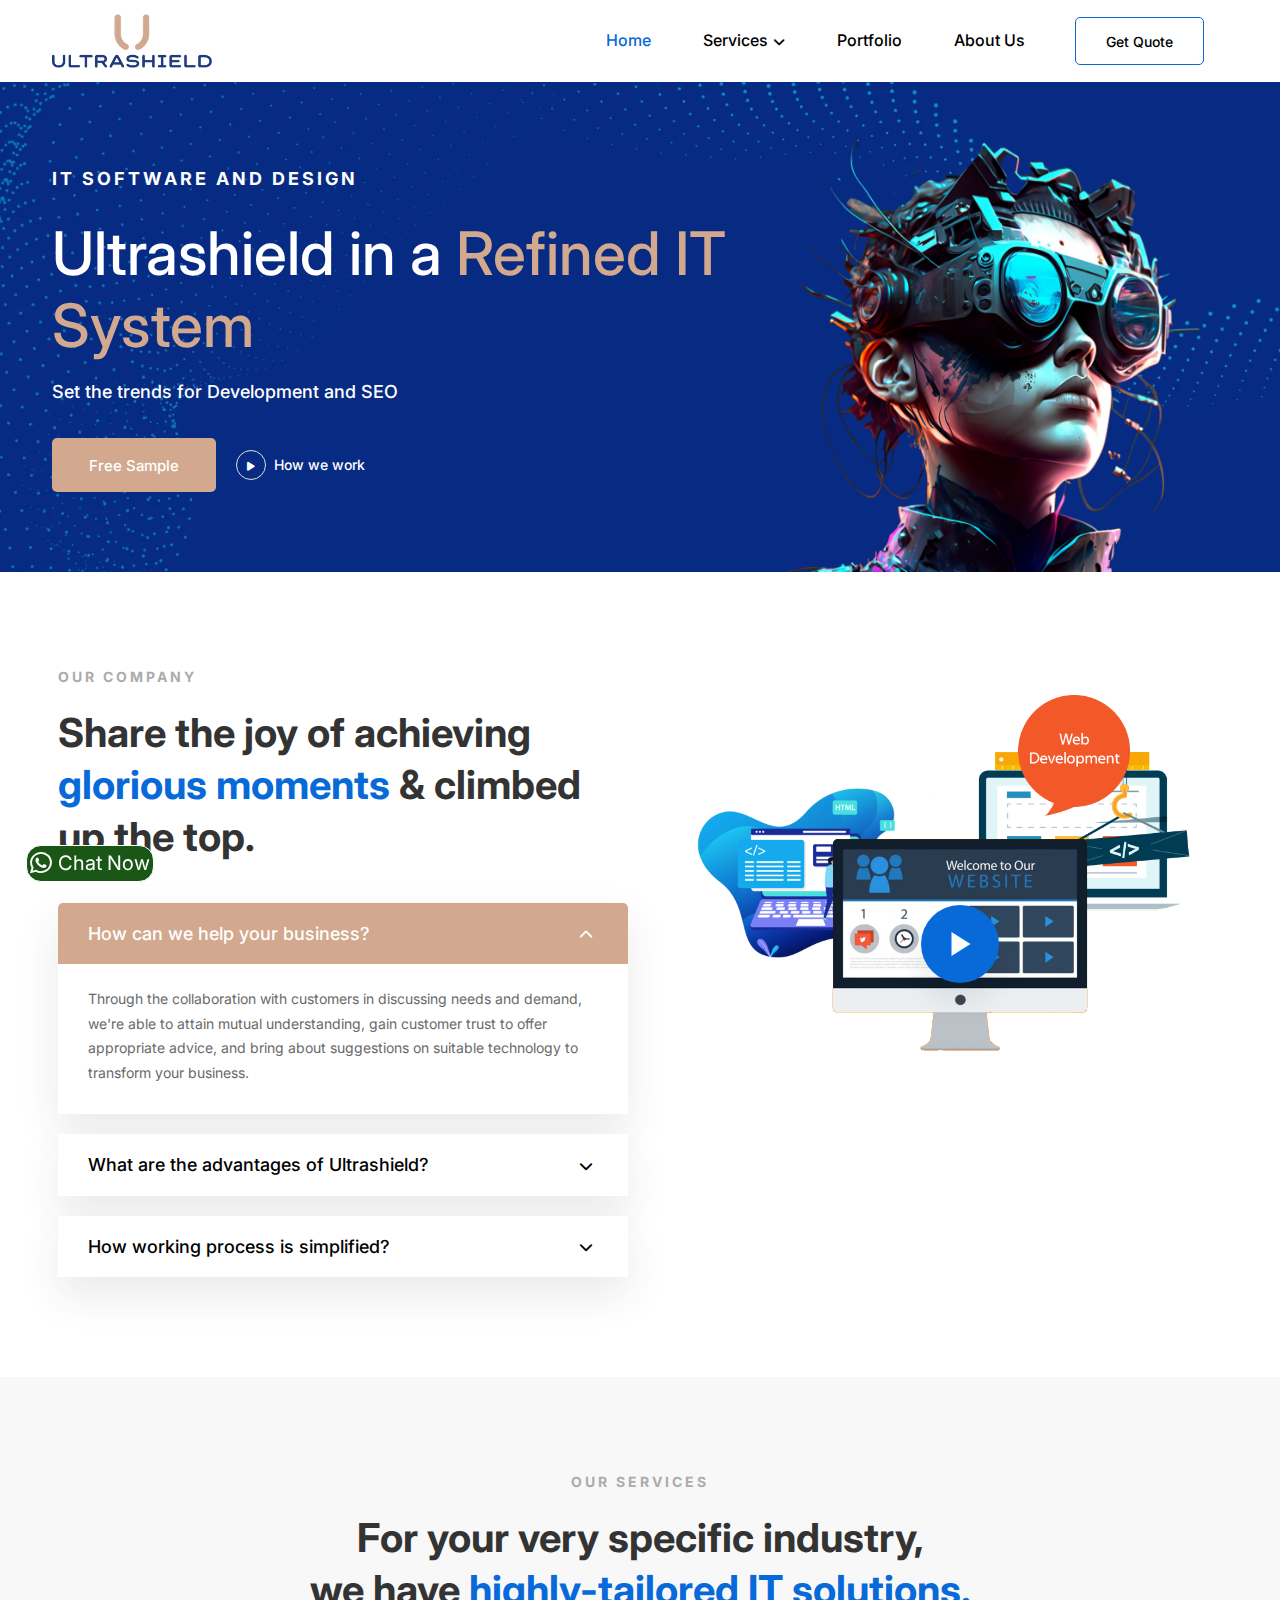
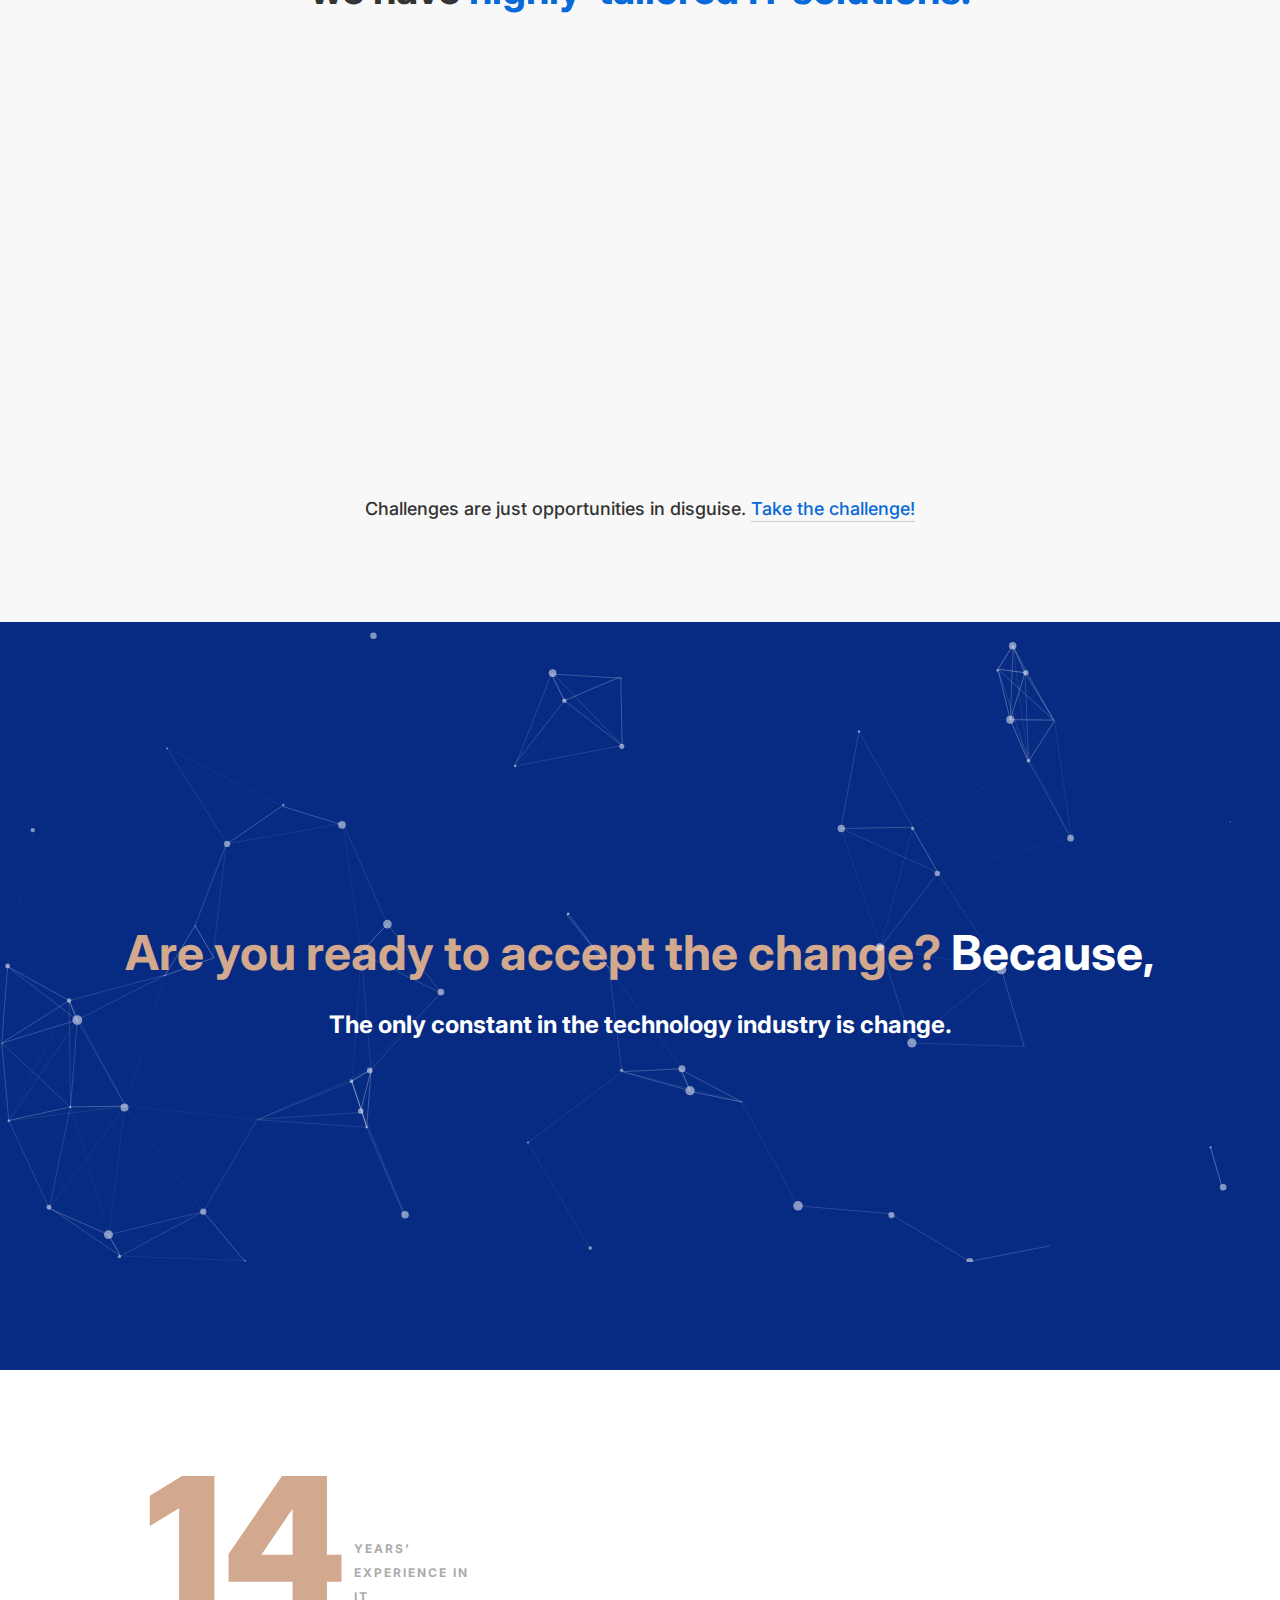
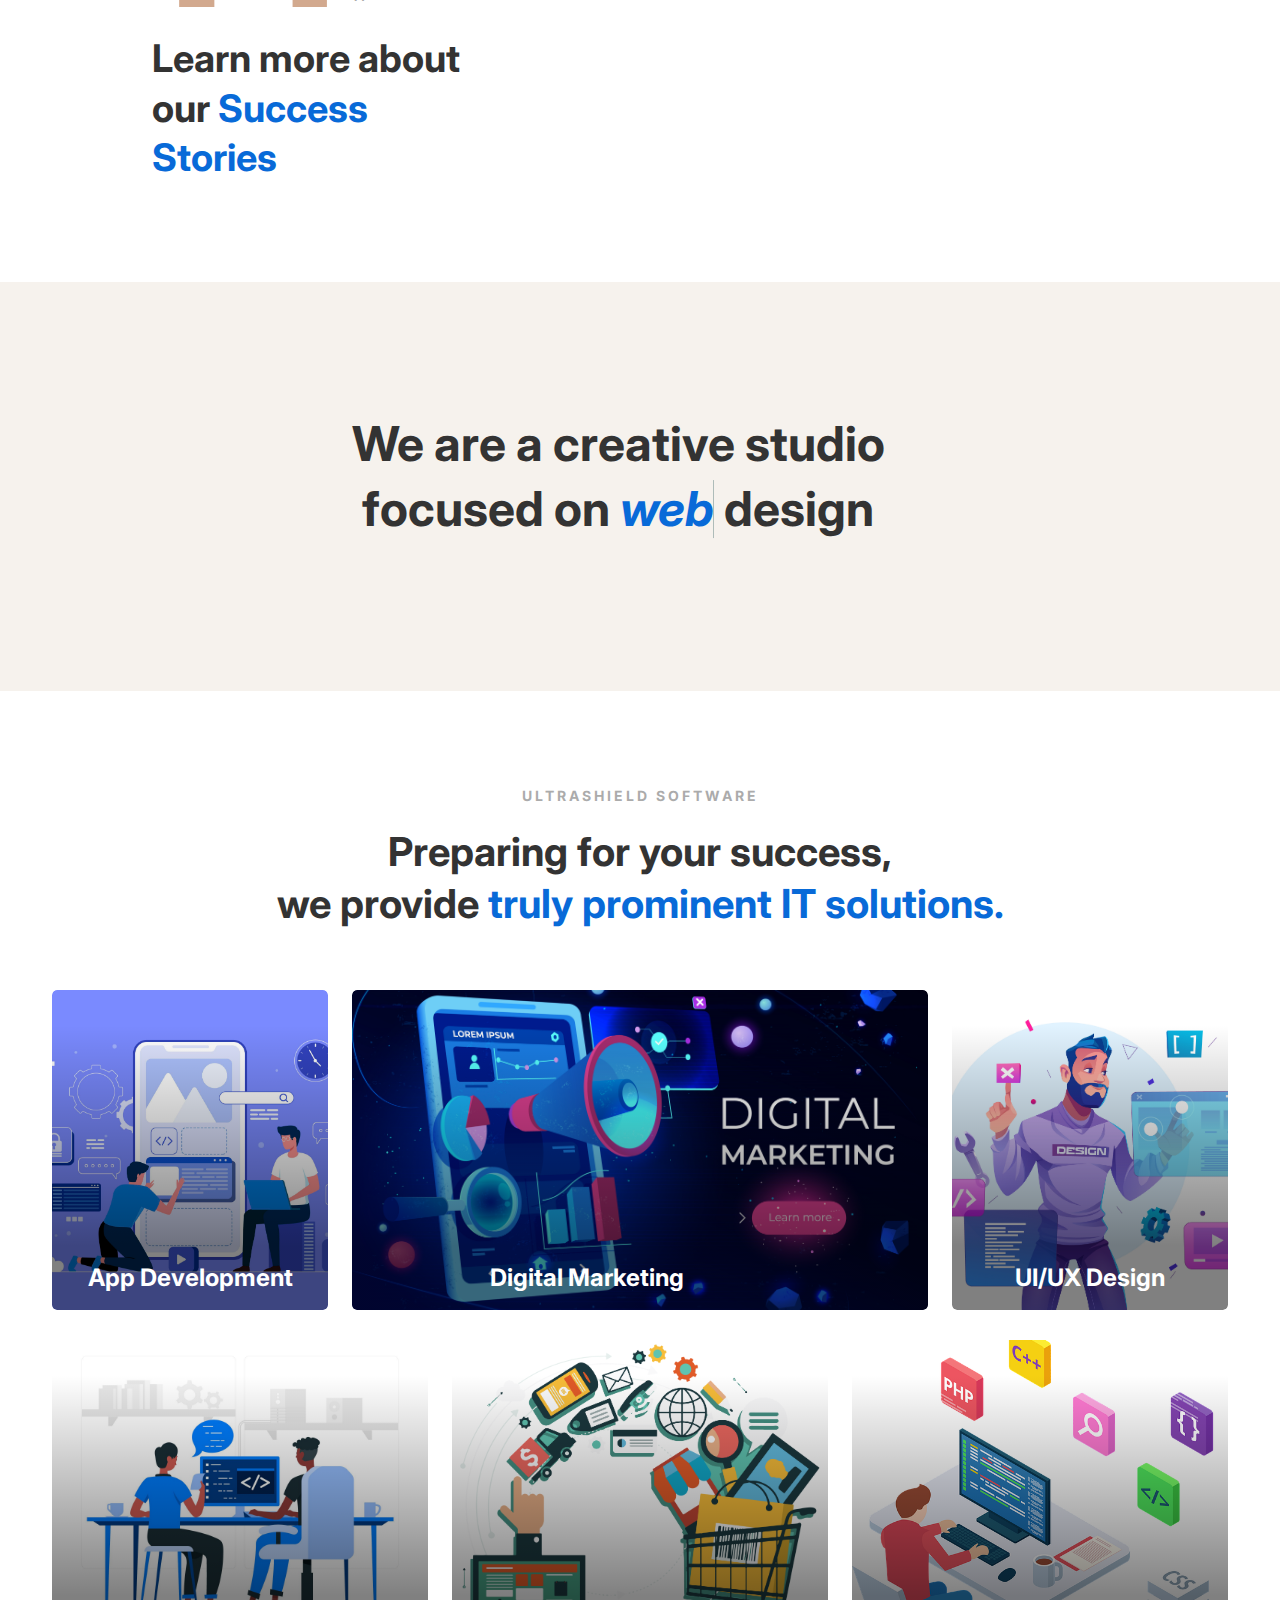
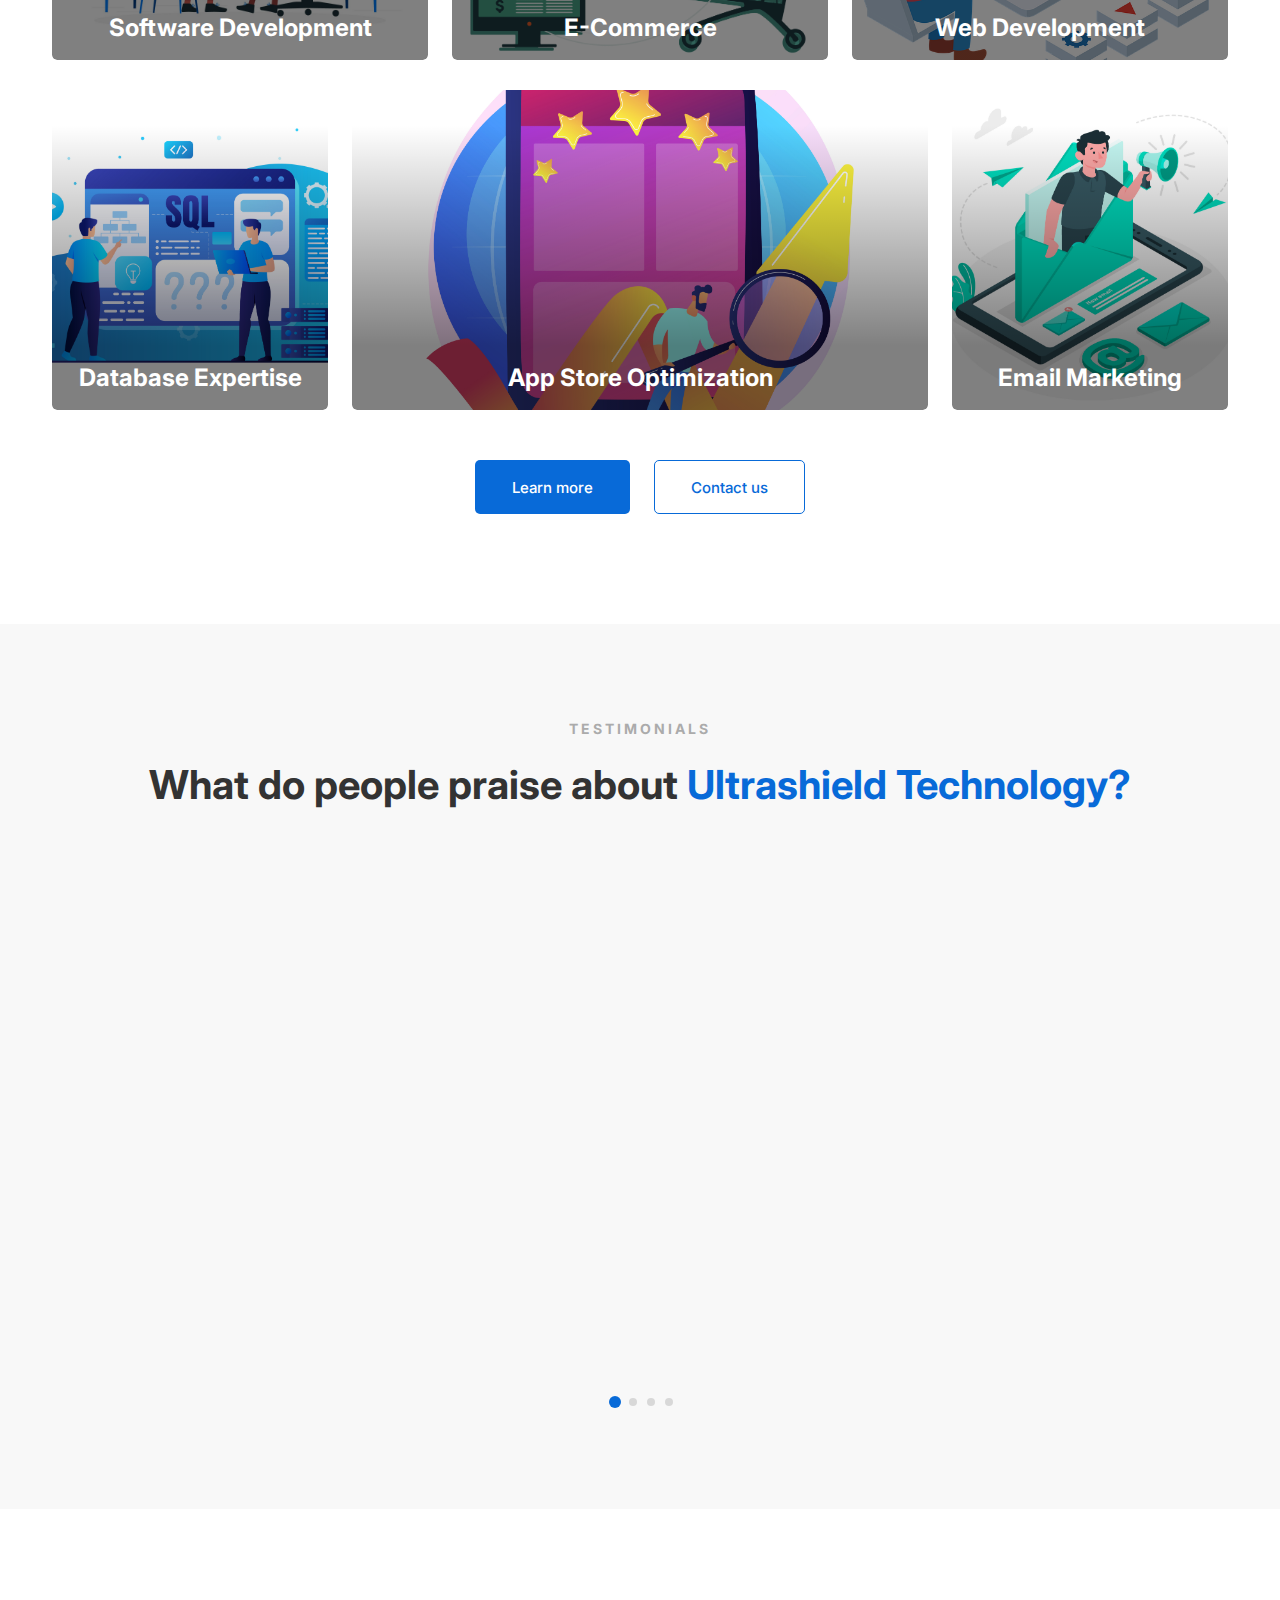
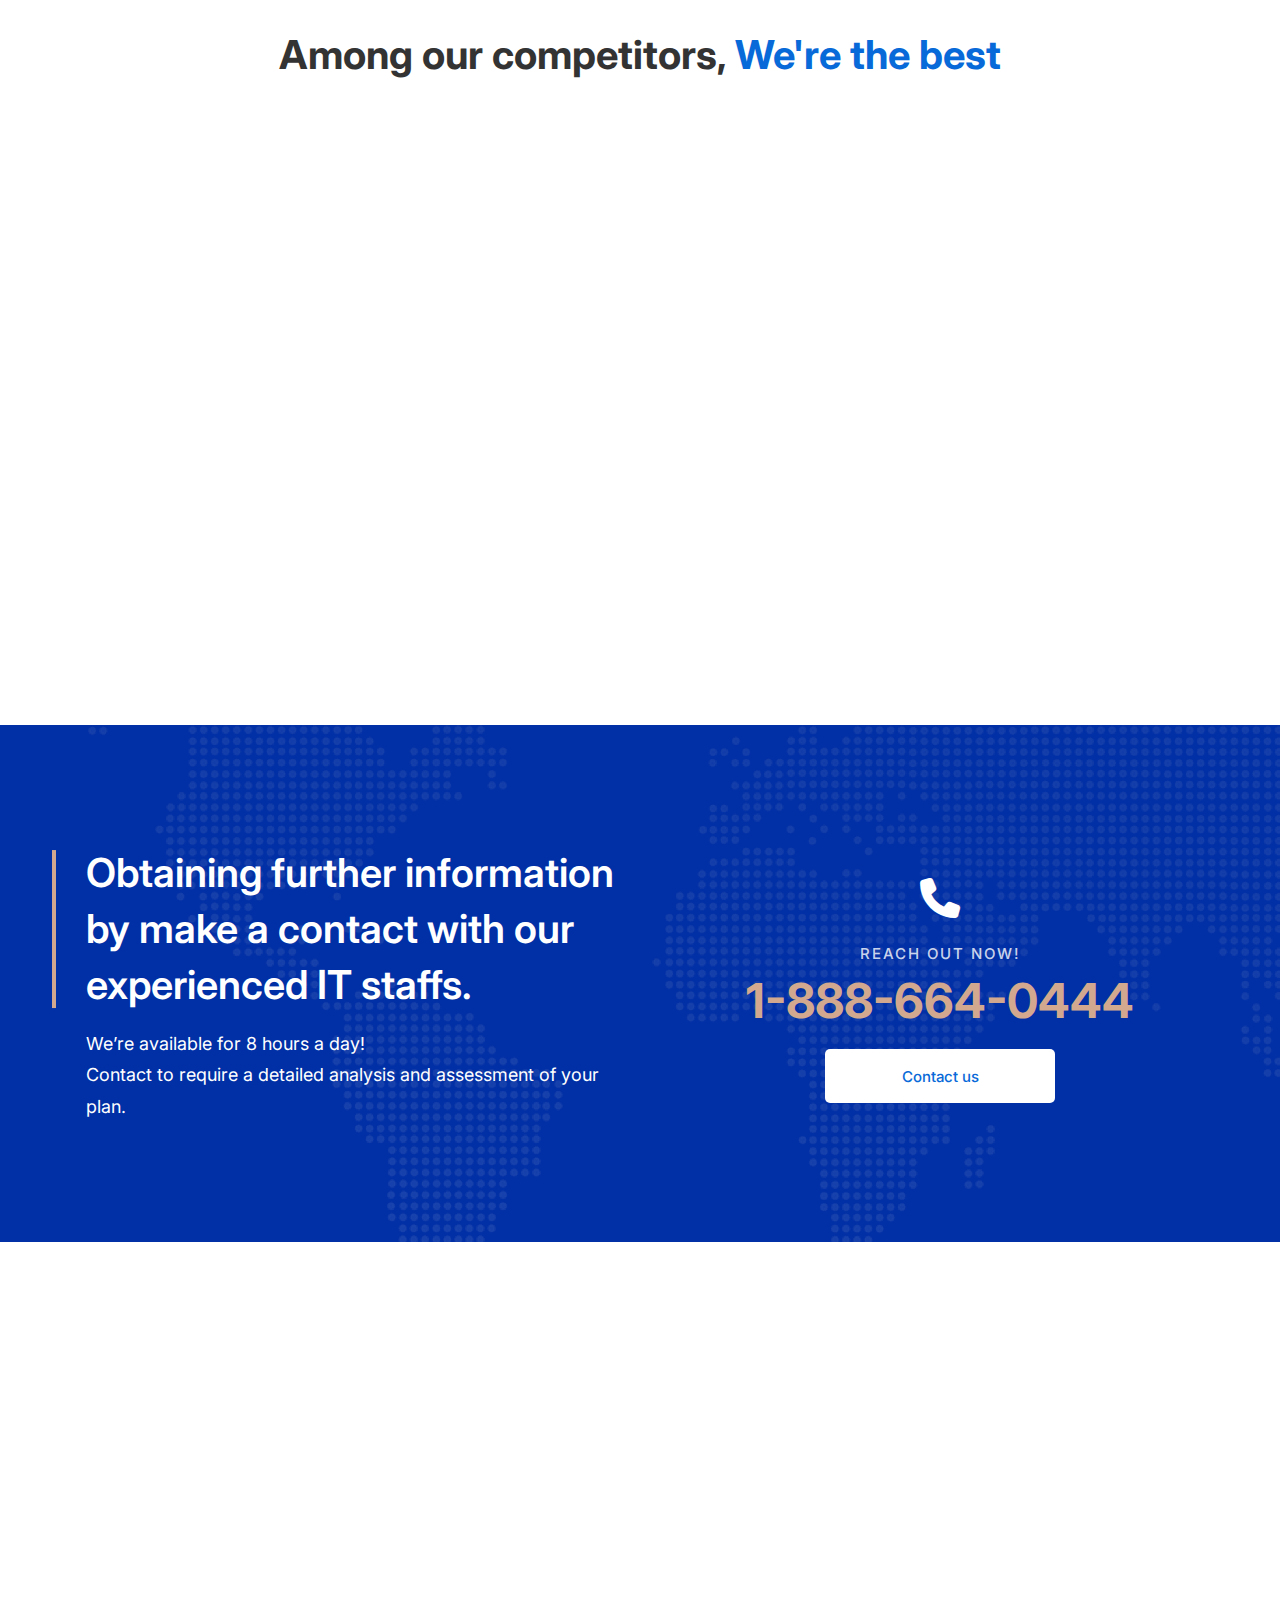
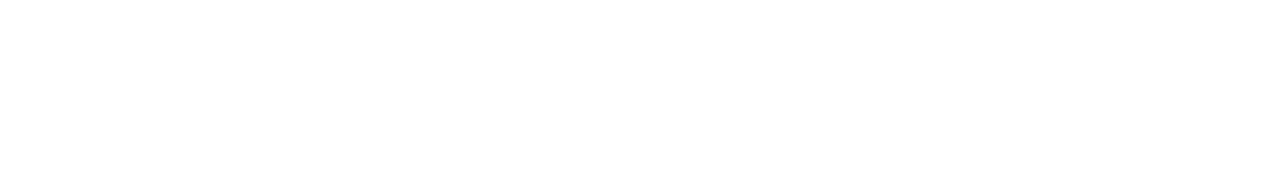
==== commit e5570a4a: "review 1 changes completed..also added new features" ====
--- a/index.html
+++ b/index.html
@@ -48,6 +48,9 @@
     <!-- Main Style CSS -->
     <link rel="stylesheet" href="assets/css/style.css">
 
+    <!-- Custom Style CSS -->
+    <link rel="stylesheet" href="assets/css/custom.css">
+
 </head>
 
 <body>
@@ -91,152 +94,67 @@
                                     <nav class="navigation-menu">
 
                                         <ul>
-                                            <li class="has-children has-children--multilevel-submenu">
-                                                <a href="#"><span>Home</span></a>
-                                                <ul class="submenu">
-                                                    <li><a href="index-infotechno.html"><span>Software & Techology</span></a></li>
-                                                    <li><a href="index-processing.html"><span>Startup Business</span></a></li>
-                                                    <li><a href="index-appointment.html"><span>IT Agency</span></a></li>
-                                                    <li><a href="index-services.html"><span>IT Services</span></a></li>
-                                                    <li><a href="index-resolutions.html"><span>IT Solution</span></a></li>
-                                                    <li><a href="index-cybersecurity.html"><span>Cyber Security</span></a></li>
-                                                    <li><a href="index-modern-it-company.html"><span>Modern IT Company</span></a></li>
-                                                    <li><a href="index-machine-learning.html"><span>Machine Learning</span></a></li>
-                                                    <li><a href="index-software-innovation.html"><span>Software Innovation</span></a></li>
-                                                </ul>
-                                            </li>
-                                            <li class="has-children has-children--multilevel-submenu">
-                                                <a href="#"><span>Company</span></a>
-                                                <ul class="submenu">
-                                                    <li class="has-children">
-                                                        <a href="about-us-01.html"><span>About us</span></a>
-                                                        <ul class="submenu">
-                                                            <li><a href="about-us-01.html"><span>About us 01</span></a></li>
-                                                            <li><a href="about-us-02.html"><span>About us 02</span></a></li>
-                                                            <li class="has-children">
-                                                                <a href="#"><span>Submenu Level Two</span></a>
-                                                                <ul class="submenu">
-                                                                    <li><a href="#"><span>Submenu Level Three</span></a></li>
-                                                                    <li><a href="#"><span>Submenu Level Three</span></a></li>
-                                                                    <li><a href="#"><span>Submenu Level Three</span></a></li>
-                                                                </ul>
-                                                            </li>
-                                                        </ul>
-                                                    </li>
-                                                    <li><a href="contact-us.html"><span>Contact us</span></a></li>
-                                                    <li><a href="leadership.html"><span>Leadership</span></a></li>
-                                                    <li><a href="why-choose-us.html"><span>Why choose us</span></a></li>
-                                                    <li><a href="our-history.html"><span>Our history</span></a></li>
-                                                    <li><a href="faqs.html"><span>FAQs</span></a></li>
-                                                    <li><a href="careers.html"><span>Careers</span></a></li>
-                                                    <li><a href="pricing-plans.html"><span>Pricing plans</span></a></li>
-                                                </ul>
-                                            </li>
-                                            <li class="has-children has-children--multilevel-submenu">
-                                                <a href="#"><span>IT solutions</span></a>
-                                                <ul class="submenu">
-                                                    <li><a href="it-services.html"><span>IT Services</span></a></li>
-                                                    <li><a href="managed-it-service.html"><span>Managed IT Services</span></a></li>
-                                                    <li><a href="industries.html"><span>Industries</span></a></li>
-                                                    <li><a href="business-solution.html"><span>Business solution</span></a></li>
-                                                    <li><a href="it-services-details.html"><span>IT Services Details</span></a></li>
-                                                </ul>
+                                            <li>
+                                                <a href="index.html"><span>Home</span></a>
                                             </li>
                                             <li class="has-children">
-                                                <a href="#"><span>Elements</span></a>
+                                                <a href="#"><span>Services</span></a>
                                                 <!-- mega menu -->
                                                 <ul class="megamenu megamenu--mega">
                                                     <li>
-                                                        <h2 class="page-list-title">ELEMENT GROUP 01</h2>
+                                                        <h2 class="page-list-title">Development</h2>
                                                         <ul>
-                                                            <li><a href="element-accordion.html"><span>Accordions & Toggles</span></a></li>
-                                                            <li><a href="element-box-icon.html"><span>Box Icon</span></a></li>
-                                                            <li><a href="element-box-image.html"><span>Box Image</span></a></li>
-                                                            <li><a href="element-box-large-image.html"><span>Box Large Image</span></a></li>
-                                                            <li><a href="element-buttons.html"><span>Buttons</span></a></li>
-                                                            <li><a href="element-cta.html"><span>Call to action</span></a></li>
-                                                            <li><a href="element-client-logo.html"><span>Client Logo</span></a></li>
-                                                            <li><a href="element-countdown.html"><span>Countdown</span></a></li>
+                                                            <li><a href="/service_web_dev.html"><span>Website Development</span></a></li>
+                                                            <li><a href="/service_ecommerce_dev.html"><span>E-commerce Development</span></a></li>
+                                                            <li><a href="/service_app_dev.html"><span>Android App Development</span></a></li>
+                                                            <li><a href="/service_app_dev.html"><span>IOS App Development</span></a></li>
+                                                            <li><a href="/service_custom_software_dev.html"><span>Custom Software Development</span></a></li>
+                                                            <li><a href="/service_blockchain.html"><span>Blockchain Development</span></a></li>
+                                                            <li><a href="/service_ai_ml.html"><span>AI/ML Development</span></a></li>
+                                                            
                                                         </ul>
                                                     </li>
                                                     <li>
-                                                        <h2 class="page-list-title">ELEMENT GROUP 02</h2>
+                                                        <h2 class="page-list-title">Designing</h2>
                                                         <ul>
-                                                            <li><a href="element-counters.html"><span>Counters</span></a></li>
-                                                            <li><a href="element-dividers.html"><span>Dividers</span></a></li>
-                                                            <li><a href="element-flexible-image-slider.html"><span>Flexible image slider</span></a></li>
-                                                            <li><a href="element-google-map.html"><span>Google Map</span></a></li>
-                                                            <li><a href="element-gradation.html"><span>Gradation</span></a></li>
-                                                            <li><a href="element-instagram.html"><span>Instagram</span></a></li>
-                                                            <li><a href="element-lists.html"><span>Lists</span></a></li>
-                                                            <li><a href="element-message-box.html"><span>Message box</span></a></li>
+                                                            <li><a href="/service_ui_ux.html"><span>UI/UX Design</span></a></li>
                                                         </ul>
                                                     </li>
                                                     <li>
-                                                        <h2 class="page-list-title">ELEMENT GROUP 03</h2>
+                                                        <h2 class="page-list-title">Ranking</h2>
                                                         <ul>
-                                                            <li><a href="element-popup-video.html"><span>Popup Video</span></a></li>
-                                                            <li><a href="element-pricing-box.html"><span>Pricing Box</span></a></li>
-                                                            <li><a href="element-progress-bar.html"><span>Progress Bar</span></a></li>
-                                                            <li><a href="element-progress-circle.html"><span>Progress Circle</span></a></li>
-                                                            <li><a href="element-rows-columns.html"><span>Rows & Columns</span></a></li>
-                                                            <li><a href="element-social-networks.html"><span>Social Networks</span></a></li>
-                                                            <li><a href="element-tabs.html"><span>Tabs</span></a></li>
-                                                            <li><a href="element-team-member.html"><span>Team member</span></a></li>
+                                                            <li><a href="/service_seo.html"><span>Search Engine Optimization</span></a></li>
+                                                            <li><a href="/service_aso.html"><span>App store Optimization</span></a></li>
                                                         </ul>
                                                     </li>
                                                     <li>
-                                                        <h2 class="page-list-title">ELEMENT GROUP 04</h2>
+                                                        <h2 class="page-list-title">Other Services</h2>
                                                         <ul>
-                                                            <li><a href="element-testimonials.html"><span>Testimonials</span></a></li>
-                                                            <li><a href="element-timeline.html"><span>Timeline</span></a></li>
-                                                            <li><a href="element-carousel-sliders.html"><span>Carousel Sliders</span></a></li>
-                                                            <li><a href="element-typed-text.html"><span>Typed Text</span></a></li>
+                                                            <li><a href="/service_digital_marketing.html"><span>Digital Marketing</span></a></li>
+                                                            <li><a href="/service_email_marketing.html"><span>Email Marketing</span></a></li>
+                                                            <li><a href="/service_digital_transformation.html"><span>Digital Transformation</span></a></li>
+                                                            <li><a href="/service_software_testing.html"><span>Software Testing & QA</span></a></li>
+                                                            <li><a href="/"><span>IT Strategy & Software Consulting</span></a></li>
                                                         </ul>
                                                     </li>
                                                 </ul>
                                             </li>
-                                            <li class="has-children has-children--multilevel-submenu">
-                                                <a href="#"><span>Case Studies</span></a>
-                                                <!-- multilevel submenu -->
-                                                <ul class="submenu">
-                                                    <li><a href="case-studies.html"><span>Case Studies 01</span></a></li>
-                                                    <li><a href="case-studies-02.html"><span>Case Studies 02</span></a></li>
-                                                    <li><a href="single-smart-vision.html"><span>Single Layout</span></a></li>
-                                                </ul>
+                                            <li>
+                                                <a href="/portfolio.html"><span>Portfolio</span></a>
                                             </li>
-                                            <li class="has-children has-children--multilevel-submenu">
-                                                <a href="blog-list-large-image.html"><span>Blog</span></a>
-                                                <!-- multilevel submenu -->
-                                                <ul class="submenu">
-                                                    <li><a href="blog-list-large-image.html"><span>List Large Image</span></a></li>
-                                                    <li><a href="blog-list-left-large-image.html"><span>Left Large Image</span></a></li>
-                                                    <li><a href="blog-grid-classic.html"><span>Grid Classic</span></a></li>
-                                                    <li><a href="blog-grid-masonry.html"><span>Grid Masonry</span></a></li>
-                                                    <li class="has-children">
-                                                        <a href="blog-post-layout-one.html"><span>Single Layouts</span></a>
-                                                        <ul class="submenu">
-                                                            <li><a href="blog-post-layout-one.html"><span>Left Sidebar</span></a></li>
-                                                            <li><a href="blog-post-right-sidebar.html"><span>Right Sidebar</span></a></li>
-                                                            <li><a href="blog-post-no-sidebar.html"><span>No Sidebar</span></a></li>
-                                                        </ul>
-                                                    </li>
-                                                </ul>
+                                            <li>
+                                                <a href="/about_us.html"><span>About Us</span></a>
+                                                
+                                            </li>
+                                            <!-- <li>
+                                                <a href="/"><span>Get Quote</span></a>
+                                            </li> -->
+                                            <li class="d-flex">
+                                                <a href="/contact_us.html" class="align-self-center quote-btn ht-btn ht-btn-sm ht-btn--outline">Get Quote</a>
                                             </li>
                                         </ul>
                                     </nav>
                                 </div>
-
-                                <div class="header-search-form-two">
-                                    <form action="#" class="search-form-top-active">
-                                        <div class="search-icon" id="search-overlay-trigger">
-                                            <a href="javascript:void(0)">
-                                                <i class="fa fa-search"></i>
-                                            </a>
-                                        </div>
-                                    </form>
-                                </div>
-
                                 <!-- mobile menu -->
                                 <div class="mobile-navigation-icon d-block d-xl-none" id="mobile-menu-trigger">
                                     <i></i>
@@ -251,7 +169,6 @@
 
     </div>
     <!--====================  End of header area  ====================-->
-
 
 
 
@@ -436,13 +353,13 @@
 
                                     <div class="single-item wow move-up col-lg-4 col-md-6 section-space--mt_60  small-mt__40">
                                         <!-- ht-box-icon Start -->
-                                        <a href="#" class="ht-box-images style-02">
+                                        <a class="ht-box-images style-02">
                                             <div class="image-box-wrap">
                                                 <div class="box-image">
-                                                    <img class="img-fulid" src="assets/images/icons/mitech-processing-service-image-01-80x83.webp" alt="">
+                                                    <img class="img-fulid" src="assets/images/icons/web_dev.webp" alt="">
                                                 </div>
                                                 <div class="content">
-                                                    <h6 class="heading">Backup and recovery </h6>
+                                                    <h6 class="heading">Website Development</h6>
                                                 </div>
                                             </div>
                                         </a>
@@ -451,7 +368,7 @@
 
                                     <div class="single-item wow move-up col-lg-4 col-md-6 section-space--mt_60">
                                         <!-- ht-box-icon Start -->
-                                        <a href="#" class="ht-box-images style-02">
+                                        <a class="ht-box-images style-02">
                                             <div class="image-box-wrap">
                                                 <div class="box-image">
                                                     <img class="img-fulid" src="assets/images/icons/mitech-processing-service-image-02-80x83.webp" alt="">
@@ -466,13 +383,13 @@
 
                                     <div class="single-item wow move-up col-lg-4 col-md-6 section-space--mt_60">
                                         <!-- ht-box-icon Start -->
-                                        <a href="#" class="ht-box-images style-02">
+                                        <a class="ht-box-images style-02">
                                             <div class="image-box-wrap">
                                                 <div class="box-image">
-                                                    <img class="img-fulid" src="assets/images/icons/mitech-processing-service-image-03-80x83.webp" alt="">
+                                                    <img class="img-fulid" src="assets/images/icons/mobile_dev.webp" alt="">
                                                 </div>
                                                 <div class="content">
-                                                    <h6 class="heading">IT Security</h6>
+                                                    <h6 class="heading">Mobile App Development</h6>
                                                 </div>
                                             </div>
                                         </a>
@@ -481,10 +398,10 @@
 
                                     <div class="single-item wow move-up col-lg-4 col-md-6 section-space--mt_60">
                                         <!-- ht-box-icon Start -->
-                                        <a href="#" class="ht-box-images style-02">
+                                        <a class="ht-box-images style-02">
                                             <div class="image-box-wrap">
                                                 <div class="box-image">
-                                                    <img class="img-fulid" src="assets/images/icons/mitech-processing-service-image-04-80x83.webp" alt="">
+                                                    <img class="img-fulid" src="assets/images/icons/software_dev.webp" alt="">
                                                 </div>
                                                 <div class="content">
                                                     <h6 class="heading">Software Development</h6>
@@ -496,13 +413,13 @@
 
                                     <div class="single-item wow move-up col-lg-4 col-md-6 section-space--mt_60">
                                         <!-- ht-box-icon Start -->
-                                        <a href="#" class="ht-box-images style-02">
+                                        <a class="ht-box-images style-02">
                                             <div class="image-box-wrap">
                                                 <div class="box-image">
-                                                    <img class="img-fulid" src="assets/images/icons/mitech-processing-service-image-05-80x83.webp" alt="">
+                                                    <img class="img-fulid" src="assets/images/icons/digital-marketing.webp" alt="">
                                                 </div>
                                                 <div class="content">
-                                                    <h6 class="heading">Managed IT Services</h6>
+                                                    <h6 class="heading">Digital Marketing</h6>
                                                 </div>
                                             </div>
                                         </a>
@@ -511,13 +428,13 @@
 
                                     <div class="single-item wow move-up col-lg-4 col-md-6 section-space--mt_60">
                                         <!-- ht-box-icon Start -->
-                                        <a href="#" class="ht-box-images style-02">
+                                        <a class="ht-box-images style-02">
                                             <div class="image-box-wrap">
                                                 <div class="box-image">
-                                                    <img class="img-fulid" src="assets/images/icons/mitech-processing-service-image-06-80x83.webp" alt="">
+                                                    <img class="img-fulid" src="assets/images/icons/ai-ml_dev.webp" alt="">
                                                 </div>
                                                 <div class="content">
-                                                    <h6 class="heading">IT consultancy</h6>
+                                                    <h6 class="heading">AI / ML</h6>
                                                 </div>
                                             </div>
                                         </a>
@@ -527,13 +444,33 @@
                                 </div>
                             </div>
 
-                            <div class="section-under-heading text-center section-space--mt_60">Challenges are just opportunities in disguise. <a href="#">Take the challenge!</a></div>
+                            <div class="section-under-heading text-center section-space--mt_60">Challenges are just opportunities in disguise. <a href="/contact_us.html">Take the challenge!</a></div>
 
                         </div>
                     </div>
                 </div>
             </div>
             <!--===========  feature-images-wrapper  End =============-->
+            <div class="row-separators-wrap particles-area  default-bg-2 separators-space">
+                <div class="constellation-wrapper">
+                    <div id="particles-js"></div>
+                </div>
+                <div class="container">
+                    <div class="row">
+                        <div class="col-lg-12">
+                            <div class="separators-inner text-center">
+                                <!-- inner text start -->
+                                <div class="section-title-wrap text-center section-space--mb_30">
+                                    <h2 class="heading text-color-secondary">Are you ready to accept the change? <span class="text-white">Because,</span></h2><br>
+                                    <h5 class="text-white">The only constant in the technology industry is change.</h5>
+                                </div>
+                            </div>
+                        </div>
+                    </div>
+                </div>
+
+
+            </div>
 
 
 
@@ -591,10 +528,29 @@
                 <div class="container">
                     <div class="row">
                         <div class="col-lg-12">
-                            <div class="computing-info-box text-center">
+                            <!-- typing text start -->
+                            <div class="container">
+                                <div class="row">
+                                    <div class="col-lg-8 m-auto">
+                                        <div class="typed-text-wrap">
+                                            <h4 class="cd-headline letters type">
+                                                <span>We are a creative studio focused on</span>
+                                                <span class="cd-words-wrapper waiting">
+                                        <b class="is-visible">web</b>
+                                        <b>ui/ux</b>
+                                        <b>interactive</b>
+                                    </span> design
+                                            </h4>
+                                        </div>
+                                    </div>
+                                </div>
+                            </div>
+                                
+                            <!-- typing text end -->
+                            <!-- <div class="computing-info-box text-center">
                                 <h2>Development & IT Security</h2>
                                 <div class="section-under-heading text-center mt-30">Challenges are just opportunities in disguise. <a href="#">Take the challenge!</a></div>
-                            </div>
+                            </div> -->
                         </div>
                     </div>
                 </div>
@@ -611,7 +567,7 @@
                         <div class="col-lg-12">
                             <!-- section-title-wrap Start -->
                             <div class="section-title-wrap text-center section-space--mb_30">
-                                <h6 class="section-sub-title mb-20">Optimal Technology Solutions</h6>
+                                <h6 class="section-sub-title mb-20">Ultrashield Software</h6>
                                 <h3 class="heading">Preparing for your success, <br> we provide <span class="text-color-primary">truly prominent IT solutions.</span></h3>
                             </div>
                             <!-- section-title-wrap Start -->
@@ -624,15 +580,15 @@
 
                                 <div class="col-lg-3 col-md-6 mt-30">
                                     <!-- Box large image warap Start -->
-                                    <a href="/mobile_app.html" class="box-large-image__two">
+                                    <a href="./service_app_dev.html" class="box-large-image__two">
                                         <div class="box-large-image__two__box">
                                             <div class="box-large-image__midea">
-                                                <div class="single-gallery__thum bg-item-images bg-img" data-bg="comapny-assets/images/pngs/ios.png">
+                                                <div class="single-gallery__thum bg-item-images bg-img" data-bg="./comapny-assets/images/home_services/app_devlopment.jpg">
                                                 </div>
                                             </div>
 
                                             <div class="box-info">
-                                                <h5 class="heading">IOS Development</h5>
+                                                <h5 class="heading">App Development</h5>
                                                 <div class="box-more-info">
                                                     <div class="text">We provide the most responsive and functional app designs for companies and businesses worldwide.</div>
                                                     <div class="btn">
@@ -647,16 +603,16 @@
 
                                 <div class="col-lg-6 col-md-6  mt-30">
                                     <!-- Box large image warap Start -->
-                                    <a href="#" class="box-large-image__two">
+                                    <a href="./service_digital_marketing.html" class="box-large-image__two">
                                         <div class="box-large-image__two__box">
                                             <div class="box-large-image__midea">
-                                                <div class="single-gallery__thum bg-item-images bg-img" data-bg="comapny-assets/images/pngs/digital.png"></div>
+                                                <div class="single-gallery__thum bg-item-images bg-img" data-bg="./comapny-assets/images/home_services/dm.jpg"></div>
                                             </div>
 
                                             <div class="box-info">
                                                 <h5 class="heading">Digital Marketing</h5>
                                                 <div class="box-more-info">
-                                                    <div class="text">It’s possible to simultaneously manage and transform key information from one server to another.</div>
+                                                    <div class="text">Grow Your Client Base With Data-Driven and Targeted Strategies.</div>
                                                     <div class="btn">
                                                         <i class="button-icon fas fa-arrow-right"></i>
                                                     </div>
@@ -669,14 +625,103 @@
 
                                 <div class="col-lg-3 col-md-6 mt-30">
                                     <!-- Box large image warap Start -->
-                                    <a href="mobile_app.html" class="box-large-image__two">
+                                    <a href="./service_ui_ux.html" class="box-large-image__two">
                                         <div class="box-large-image__two__box">
                                             <div class="box-large-image__midea">
-                                                <div class="single-gallery__thum bg-item-images bg-img" data-bg="comapny-assets/images/pngs/android.png"></div>
+                                                <div class="single-gallery__thum bg-item-images bg-img" data-bg="./comapny-assets/images/home_services/design.jpg"></div>
                                             </div>
 
                                             <div class="box-info">
-                                                <h5 class="heading">Android Development</h5>
+                                                <h5 class="heading">UI/UX Design</h5>
+                                                <div class="box-more-info">
+                                                    <div class="text">We provide the most responsive and functional IT design for companies and businesses worldwide.</div>
+                                                    <div class="btn">
+                                                        <i class="button-icon fas fa-arrow-right"></i>
+                                                    </div>
+                                                </div>
+                                            </div>
+                                        </div>
+                                    </a>
+                                    <!-- Box large image warap End -->
+                                </div>
+
+                                <div class="col-lg-4 col-md-6 mt-30">
+                                    <!-- Box large image warap Start -->
+                                    <a href="./service_custom_software_dev.html" class="box-large-image__two">
+                                        <div class="box-large-image__two__box">
+                                            <div class="box-large-image__midea">
+                                                <div class="single-gallery__thum bg-item-images bg-img" data-bg="./comapny-assets/images/home_services/software_devlopment.jpg"></div>
+                                            </div>
+
+                                            <div class="box-info">
+                                                <h5 class="heading">Software Development</h5>
+                                                <div class="box-more-info">
+                                                    <div class="text">Scalable custom software development solutions that meet your business needs</div>
+                                                    <div class="btn">
+                                                        <i class="button-icon fas fa-arrow-right"></i>
+                                                    </div>
+                                                </div>
+                                            </div>
+                                        </div>
+                                    </a>
+                                    <!-- Box large image warap End -->
+                                </div>
+
+                                <div class="col-lg-4 col-md-6 mt-30">
+                                    <!-- Box large image warap Start -->
+                                    <a href="./service_ecommerce_dev.html" class="box-large-image__two">
+                                        <div class="box-large-image__two__box">
+                                            <div class="box-large-image__midea">
+                                                <div class="single-gallery__thum bg-item-images bg-img" data-bg="comapny-assets/images/pngs/ecommerce.png"></div>
+                                            </div>
+
+                                            <div class="box-info">
+                                                <h5 class="heading">E-Commerce</h5>
+                                                <div class="box-more-info">
+                                                    <div class="text"> A trusted provider of ecommerce website design and development services since 2009, Ultrashield will help you get a beautifully designed webstore, tailored to your target audience, smoothly functioning, secure, and integrated with all needed third-party services and systems.</div>
+                                                    <div class="btn">
+                                                        <i class="button-icon fas fa-arrow-right"></i>
+                                                    </div>
+                                                </div>
+                                            </div>
+                                        </div>
+                                    </a>
+                                    <!-- Box large image warap End -->
+                                </div>
+
+                                <div class="col-lg-4 col-md-6 mt-30">
+                                    <!-- Box large image warap Start -->
+                                    <a href="./service_web_dev.html" class="box-large-image__two">
+                                        <div class="box-large-image__two__box">
+                                            <div class="box-large-image__midea">
+                                                <div class="single-gallery__thum bg-item-images bg-img" data-bg="comapny-assets/images/pngs/webdevelopment2.png"></div>
+                                            </div>
+
+                                            <div class="box-info">
+                                                <h5 class="heading">Web Development</h5>
+                                                <div class="box-more-info">
+                                                    <div class="text">Web development services help create all types of web-based software and ensure great experience for web users. Different types of web solutions may seem similar from the outside but we approach them differently and know what factors are winning in each case.</div>
+                                                    <div class="btn">
+                                                        <i class="button-icon fas fa-arrow-right"></i>
+                                                    </div>
+                                                </div>
+                                            </div>
+                                        </div>
+                                    </a>
+                                    <!-- Box large image warap End -->
+                                </div>
+
+                                <!-- Three boxes bottom -->
+                                <div class="col-lg-3 col-md-6 mt-30">
+                                    <!-- Box large image warap Start -->
+                                    <a href="/" class="box-large-image__two">
+                                        <div class="box-large-image__two__box">
+                                            <div class="box-large-image__midea">
+                                                <div class="single-gallery__thum bg-item-images bg-img" data-bg="./comapny-assets/images/home_services/database_expertise.jpg"></div>
+                                            </div>
+
+                                            <div class="box-info">
+                                                <h5 class="heading">Database Expertise</h5>
                                                 <div class="box-more-info">
                                                     <div class="text">Back up your database, store in a safe and secure place while still maintaining its accessibility.</div>
                                                     <div class="btn">
@@ -689,107 +734,18 @@
                                     <!-- Box large image warap End -->
                                 </div>
 
-                                <div class="col-lg-4 col-md-6 mt-30">
+                                <div class="col-lg-6 col-md-6  mt-30">
                                     <!-- Box large image warap Start -->
-                                    <a href="#" class="box-large-image__two">
+                                    <a href="./service_aso.html" class="box-large-image__two">
                                         <div class="box-large-image__two__box">
                                             <div class="box-large-image__midea">
-                                                <div class="single-gallery__thum bg-item-images bg-img" data-bg="comapny-assets/images/pngs/sdlc.png"></div>
-                                            </div>
-
-                                            <div class="box-info">
-                                                <h5 class="heading">Software Development</h5>
-                                                <div class="box-more-info">
-                                                    <div class="text">We provide the most responsive and functional IT design for companies and businesses worldwide.</div>
-                                                    <div class="btn">
-                                                        <i class="button-icon fas fa-arrow-right"></i>
-                                                    </div>
-                                                </div>
-                                            </div>
-                                        </div>
-                                    </a>
-                                    <!-- Box large image warap End -->
-                                </div>
-
-                                <div class="col-lg-4 col-md-6 mt-30">
-                                    <!-- Box large image warap Start -->
-                                    <a href="#" class="box-large-image__two">
-                                        <div class="box-large-image__two__box">
-                                            <div class="box-large-image__midea">
-                                                <div class="single-gallery__thum bg-item-images bg-img" data-bg="comapny-assets/images/pngs/ecommerce.png"></div>
-                                            </div>
-
-                                            <div class="box-info">
-                                                <h5 class="heading">E-Commerce</h5>
-                                                <div class="box-more-info">
-                                                    <div class="text">We provide the most responsive and functional IT design for companies and businesses worldwide.</div>
-                                                    <div class="btn">
-                                                        <i class="button-icon fas fa-arrow-right"></i>
-                                                    </div>
-                                                </div>
-                                            </div>
-                                        </div>
-                                    </a>
-                                    <!-- Box large image warap End -->
-                                </div>
-
-                                <div class="col-lg-4 col-md-6 mt-30">
-                                    <!-- Box large image warap Start -->
-                                    <a href="#" class="box-large-image__two">
-                                        <div class="box-large-image__two__box">
-                                            <div class="box-large-image__midea">
-                                                <div class="single-gallery__thum bg-item-images bg-img" data-bg="comapny-assets/images/pngs/webdevelopment2.png"></div>
-                                            </div>
-
-                                            <div class="box-info">
-                                                <h5 class="heading">Web Development</h5>
-                                                <div class="box-more-info">
-                                                    <div class="text">We provide the most responsive and functional IT design for companies and businesses worldwide.</div>
-                                                    <div class="btn">
-                                                        <i class="button-icon fas fa-arrow-right"></i>
-                                                    </div>
-                                                </div>
-                                            </div>
-                                        </div>
-                                    </a>
-                                    <!-- Box large image warap End -->
-                                </div>
-
-                                <!-- Three boxes bottom -->
-                                <div class="col-lg-3 col-md-6 mt-30">
-                                    <!-- Box large image warap Start -->
-                                    <a href="#" class="box-large-image__two">
-                                        <div class="box-large-image__two__box">
-                                            <div class="box-large-image__midea">
-                                                <div class="single-gallery__thum bg-item-images bg-img" data-bg="comapny-assets/images/pngs/database.png"></div>
-                                            </div>
-
-                                            <div class="box-info">
-                                                <h5 class="heading">Database Expertise</h5>
-                                                <div class="box-more-info">
-                                                    <div class="text">We provide the most responsive and functional IT design for companies and businesses worldwide.</div>
-                                                    <div class="btn">
-                                                        <i class="button-icon fas fa-arrow-right"></i>
-                                                    </div>
-                                                </div>
-                                            </div>
-                                        </div>
-                                    </a>
-                                    <!-- Box large image warap End -->
-                                </div>
-
-                                <div class="col-lg-6 col-md-6  mt-30">
-                                    <!-- Box large image warap Start -->
-                                    <a href="#" class="box-large-image__two">
-                                        <div class="box-large-image__two__box">
-                                            <div class="box-large-image__midea">
-                                                <div class="single-gallery__thum bg-item-images bg-img" data-bg="comapny-assets/images/pngs/appoptimization.png"></div>
+                                                <div class="single-gallery__thum bg-item-images bg-img" data-bg="./comapny-assets/images/home_services/ASO.jpg"></div>
                                             </div>
 
                                             <div class="box-info">
                                                 <h5 class="heading">App Store Optimization</h5>
                                                 <div class="box-more-info">
-                                                    <div class="text">It’s possible to simultaneously manage and transform key information from one server to another.</div>
+                                                    <div class="text">Don’t miss out on the opportunity to connect your brand with the right customers at the right moment and increase your sales. Enlist Ultrashield’s goal-driven email marketing services and let us set up an email campaign that fits your business objectives perfectly.</div>
                                                     <div class="btn">
                                                         <i class="button-icon fas fa-arrow-right"></i>
                                                     </div>
@@ -802,10 +758,10 @@
 
                                 <div class="col-lg-3 col-md-6 mt-30">
                                     <!-- Box large image warap Start -->
-                                    <a href="#" class="box-large-image__two">
+                                    <a href="./service_email_marketing.html" class="box-large-image__two">
                                         <div class="box-large-image__two__box">
                                             <div class="box-large-image__midea">
-                                                <div class="single-gallery__thum bg-item-images bg-img" data-bg="comapny-assets/images/pngs/email_marketing.png"></div>
+                                                <div class="single-gallery__thum bg-item-images bg-img" data-bg="./comapny-assets/images/home_services/email_marketing.jpg"></div>
                                             </div>
 
                                             <div class="box-info">
@@ -825,8 +781,8 @@
                             </div>
                             <div class="col-lg-12">
                                 <div class="feature-list-button-box mt-40 text-center">
-                                    <a href="#" class="ht-btn ht-btn-md">Learn more</a>
-                                    <a href="contact_us.html" class="ht-btn ht-btn-md ht-btn--outline">Contact us</a>
+                                    <a href="./about_us.html" class="ht-btn ht-btn-md">Learn more</a>
+                                    <a href="./contact_us.html" class="ht-btn ht-btn-md ht-btn--outline">Contact us</a>
                                 </div>
                             </div>
 
@@ -966,113 +922,59 @@
             </div>
             <!--====================  End of testimonial section  ====================-->
 
-            <!--====================  brand logo slider area ====================-->
-            <div class="brand-logo-slider-area section-space--ptb_60">
+            <!-- Flexible image slider wrapper Start -->
+            <div class="flexible-image-slider-wrapper section-space--ptb_120">
                 <div class="container">
                     <div class="row">
                         <div class="col-lg-12">
-                            <!-- brand logo slider -->
-                            <div class="brand-logo-slider__container-area">
-                                <div class="swiper-container brand-logo-slider__container">
-                                    <div class="swiper-wrapper brand-logo-slider__one">
-                                        <div class="swiper-slide brand-logo brand-logo--slider">
-                                            <a href="#">
-                                                <div class="brand-logo__image">
-                                                    <img src="assets/images/brand/mitech-client-logo-01.webp" class="img-fluid" alt="">
-                                                </div>
-                                                <div class="brand-logo__image-hover">
-                                                    <img src="assets/images/brand/mitech-client-logo-01-hover.webp" class="img-fluid" alt="">
-                                                </div>
-                                            </a>
-                                        </div>
-                                        <div class="swiper-slide brand-logo brand-logo--slider">
-                                            <a href="#">
-                                                <div class="brand-logo__image">
-                                                    <img src="assets/images/brand/mitech-client-logo-02.webp" class="img-fluid" alt="">
-                                                </div>
-                                                <div class="brand-logo__image-hover">
-                                                    <img src="assets/images/brand/mitech-client-logo-02-hover.webp" class="img-fluid" alt="">
-                                                </div>
-                                            </a>
-                                        </div>
-                                        <div class="swiper-slide brand-logo brand-logo--slider">
-                                            <a href="#">
-                                                <div class="brand-logo__image">
-                                                    <img src="assets/images/brand/mitech-client-logo-03.webp" class="img-fluid" alt="">
-                                                </div>
-                                                <div class="brand-logo__image-hover">
-                                                    <img src="assets/images/brand/mitech-client-logo-03-hover.webp" class="img-fluid" alt="">
-                                                </div>
-                                            </a>
-                                        </div>
-                                        <div class="swiper-slide brand-logo brand-logo--slider">
-                                            <a href="#">
-                                                <div class="brand-logo__image">
-                                                    <img src="assets/images/brand/mitech-client-logo-04.webp" class="img-fluid" alt="">
-                                                </div>
-                                                <div class="brand-logo__image-hover">
-                                                    <img src="assets/images/brand/mitech-client-logo-04-hover.webp" class="img-fluid" alt="">
-                                                </div>
-                                            </a>
-                                        </div>
-                                        <div class="swiper-slide brand-logo brand-logo--slider">
-                                            <a href="#">
-                                                <div class="brand-logo__image">
-                                                    <img src="assets/images/brand/mitech-client-logo-05.webp" class="img-fluid" alt="">
-                                                </div>
-                                                <div class="brand-logo__image-hover">
-                                                    <img src="assets/images/brand/mitech-client-logo-05-hover.webp" class="img-fluid" alt="">
-                                                </div>
-                                            </a>
-                                        </div>
-                                        <div class="swiper-slide brand-logo brand-logo--slider">
-                                            <a href="#">
-                                                <div class="brand-logo__image">
-                                                    <img src="assets/images/brand/mitech-client-logo-06.webp" class="img-fluid" alt="">
-                                                </div>
-                                                <div class="brand-logo__image-hover">
-                                                    <img src="assets/images/brand/mitech-client-logo-06-hover.webp" class="img-fluid" alt="">
-                                                </div>
-                                            </a>
-                                        </div>
-                                        <div class="swiper-slide brand-logo brand-logo--slider">
-                                            <a href="#">
-                                                <div class="brand-logo__image">
-                                                    <img src="assets/images/brand/mitech-client-logo-07.webp" class="img-fluid" alt="">
-                                                </div>
-                                                <div class="brand-logo__image-hover">
-                                                    <img src="assets/images/brand/mitech-client-logo-07-hover.webp" class="img-fluid" alt="">
-                                                </div>
-                                            </a>
-                                        </div>
-                                        <div class="swiper-slide brand-logo brand-logo--slider">
-                                            <a href="#">
-                                                <div class="brand-logo__image">
-                                                    <img src="assets/images/brand/mitech-client-logo-08.webp" class="img-fluid" alt="">
-                                                </div>
-                                                <div class="brand-logo__image-hover">
-                                                    <img src="assets/images/brand/mitech-client-logo-08-hover.webp" class="img-fluid" alt="">
-                                                </div>
-                                            </a>
-                                        </div>
-                                        <div class="swiper-slide brand-logo brand-logo--slider">
-                                            <a href="#">
-                                                <div class="brand-logo__image">
-                                                    <img src="assets/images/brand/mitech-client-logo-09.webp" class="img-fluid" alt="">
-                                                </div>
-                                                <div class="brand-logo__image-hover">
-                                                    <img src="assets/images/brand/mitech-client-logo-09-hover.webp" class="img-fluid" alt="">
-                                                </div>
-                                            </a>
-                                        </div>
-                                    </div>
-                                </div>
-                            </div>
-                        </div>
-                    </div>
-                </div>
-            </div>
-            <!--====================  End of brand logo slider area  ====================-->
+                            <div class="section-title-wrap text-center section-space--mb_60">
+                                <h3>Among our competitors, <span class="text-color-primary">We're the best</span></h3>
+                            </div>
+                        </div>
+                    </div>
+                    <div class="row">
+                        <div class="col-lg-12 wow move-up">
+                            <div class="flexible-image-slider-wrap">
+                                <div class="swiper-container auto--pree-mode-flexible__container">
+                                    <div class="swiper-wrapper auto-plexible-row">
+                                        <div class="swiper-slide">
+                                            <!-- Single flexible slider Start -->
+                                            <div class="single-flexible-slider">
+                                                <img class="img-fluid" src="comapny-assets/images/awards/top_web_dev_nologo.png" alt="Slider 01">
+                                            </div>
+                                            <!-- Single flexible slider End -->
+                                        </div>
+                                        <div class="swiper-slide">
+                                            <!-- Single flexible slider Start -->
+                                            <div class="single-flexible-slider">
+                                                <img class="img-fluid" src="comapny-assets/images/awards/digital_marketing_nologo.png" alt="Slider 02">
+                                            </div>
+                                            <!-- Single flexible slider End -->
+                                        </div>
+                                        <div class="swiper-slide">
+                                            <!-- Single flexible slider Start -->
+                                            <div class="single-flexible-slider">
+                                                <img class="img-fluid" src="comapny-assets/images/awards/top-seo_nologo.png" alt="Slider 03">
+                                            </div>
+                                            <!-- Single flexible slider End -->
+                                        </div>
+                                        <div class="swiper-slide">
+                                            <!-- Single flexible slider Start -->
+                                            <div class="single-flexible-slider">
+                                                <img class="img-fluid" src="comapny-assets/images/awards/high_performer_nologo.png" alt="Slider 03">
+                                            </div>
+                                            <!-- Single flexible slider End -->
+                                        </div>
+                                    </div>
+                                </div>
+                                <div class="swiper-pagination swiper-pagination-6 section-space--mt_50"></div>
+                            </div>
+                        </div>
+                    </div>
+                </div>
+            </div>
+            <!-- Flexible image slider wrapper End -->
+
 
             <!--====================  Contact us Section Start ====================-->
             <div class="contact-us-section-wrappaer processing-contact-us-bg section-space--ptb_120">
@@ -1109,6 +1011,11 @@
 
 
          <!--====================  footer area ====================-->
+         <a href="https://api.whatsapp.com/send?phone=14405531938&text=Hey%20UltraShield,%20I%20would%20like%20to%20know%20about%20your%20services" target="_blank"><div id="whatsapp">
+            <i class="fa-brands fa-whatsapp fa-lg fa-beat"></i>
+            <p>Chat Now</p>
+         </div></a>
+         
          <div class="footer-area-wrapper reveal-footer bg-gray">
             <div class="footer-area section-space--ptb_80">
                 <div class="container">
@@ -1128,26 +1035,21 @@
                         <div class="col-lg-2 col-md-4 col-sm-6 footer-widget">
                             <h6 class="footer-widget__title mb-20">IT Services</h6>
                             <ul class="footer-widget__list">
-                                <li><a href="#" class="hover-style-link">Digital Marketing</a></li>
-                                <li><a href="#" class="hover-style-link">IOS Development</a></li>
-                                <li><a href="#" class="hover-style-link">Android App Development</a></li>
-                                <li><a href="#" class="hover-style-link">E-Commerce</a></li>
-                                <li><a href="#" class="hover-style-link">Software Development</a></li>
-                                <li><a href="#" class="hover-style-link">Website Designing</a></li>
-                                <li><a href="#" class="hover-style-link">Database Expertise</a></li>
-                                <li><a href="#" class="hover-style-link">Email Marketing</a></li>
+                                <li><a href="./service_digital_marketing.html" class="hover-style-link">Digital Marketing</a></li>
+                                <li><a href="./service_app_dev.html" class="hover-style-link">Mobile App Development</a></li>
+                                <li><a href="./service_ecommerce_dev.html" class="hover-style-link">E-Commerce</a></li>
+                                <li><a href="./service_custom_software_dev.html" class="hover-style-link">Software Development</a></li>
+                                <li><a href="./service_web_dev.html" class="hover-style-link">Website Designing</a></li>
+                                <li><a href="" class="hover-style-link">Database Expertise</a></li>
+                                <li><a href="./service_email_marketing.html" class="hover-style-link">Email Marketing</a></li>
                             </ul>
                         </div>
                         <div class="col-lg-2 col-md-4 col-sm-6 footer-widget">
                             <h6 class="footer-widget__title mb-20">Quick links</h6>
                             <ul class="footer-widget__list">
-                                <li><a href="#" class="hover-style-link">About Us</a></li>
-                                <li><a href="#" class="hover-style-link">Portfolio</a></li>
-                                <li><a href="#" class="hover-style-link">Video</a></li>
-                                <li><a href="#" class="hover-style-link">Event Gallery</a></li>
-                                <li><a href="#" class="hover-style-link">Blog</a></li>
-                                <li><a href="#" class="hover-style-link">Career</a></li>
-
+                                <li><a href="./about_us.html" class="hover-style-link">About Us</a></li>
+                                <li><a href="./portfolio.html" class="hover-style-link">Portfolio</a></li>
+                                <li><a href="./contact_us.html" class="hover-style-link">Contact Us</a></li>
                             </ul>
                         </div>
                         <div class="col-lg-2 col-md-4 col-sm-6 footer-widget">
@@ -1223,8 +1125,8 @@
                         <div class="col-md-6 col-8">
                             <!-- logo -->
                             <div class="logo">
-                                <a href="index.html">
-                                    <img src="assets/images/logo/logo-dark.webp" class="img-fluid" alt="">
+                                <a href="/">
+                                    <img src="./comapny-assets/images/logo_updated.png" class="img-fluid" alt="">
                                 </a>
                             </div>
                         </div>
@@ -1240,136 +1142,72 @@
             <div class="mobile-menu-overlay__body">
                 <nav class="offcanvas-navigation">
                     <ul>
+                        <li>
+                            <a href="index.html">Home</a>
+                        </li>
+                        <!--  Services  -->
                         <li class="has-children">
-                            <a href="index.html">Home</a>
-                            <ul class="sub-menu">
-                                <li><a href="index-infotechno.html"><span>Infotechno</span></a></li>
-                                <li><a href="index-processing.html"><span>Processing</span></a></li>
-                                <li><a href="index-appointment.html"><span>Appointment</span></a></li>
-                                <li><a href="index-services.html"><span>Services</span></a></li>
-                                <li><a href="index-resolutions.html"><span>Resolutions</span></a></li>
-                                <li><a href="index-cybersecurity.html"><span>cybersecurity</span></a></li>
-                                <li><a href="index-modern-it-company.html"><span>Modern IT Company</span></a></li>
-                                <li><a href="index-machine-learning.html"><span>Machine Learning</span></a></li>
-                                <li><a href="index-software-innovation.html"><span>Software Innovation</span></a></li>
-                            </ul>
-                        </li>
-                        <li class="has-children">
-                            <a href="#">Company</a>
+                            <a href="#"><span>Services</span></a>
+                            <!-- sub menu -->
                             <ul class="sub-menu">
                                 <li class="has-children">
-                                    <a href="about-us-01.html"><span>About us</span></a>
+                                    <a href="#"><span>Development</span></a>
                                     <ul class="sub-menu">
-                                        <li><a href="about-us-01.html"><span>About us 01</span></a></li>
-                                        <li><a href="about-us-02.html"><span>About us 02</span></a></li>
-                                        <li class="has-children">
-                                            <a href="#"><span>Submenu Level Two</span></a>
-                                            <ul class="sub-menu">
-                                                <li><a href="#"><span>Submenu Level Three</span></a></li>
-                                                <li><a href="#"><span>Submenu Level Three</span></a></li>
-                                                <li><a href="#"><span>Submenu Level Three</span></a></li>
-                                            </ul>
-                                        </li>
+                                        <li><a href="/service_web_dev.html"><span>Website Development</span></a></li>
+                                        <li><a href="/service_ecommerce_dev.html"><span>E-commerce Development</span></a></li>
+                                        <li><a href="/service_app_dev.html"><span>Android App Development</span></a></li>
+                                        <li><a href="/service_app_dev.html"><span>IOS App Development</span></a></li>
+                                        <li><a href="/service_custom_software_dev.html"><span>Custom Software Development</span></a></li>
+                                        <li><a href="/service_blockchain.html"><span>Blockchain Development</span></a></li>
+                                        <li><a href="/service_ai_ml.html"><span>AI/ML Development</span></a></li>
                                     </ul>
                                 </li>
-                                <li><a href="contact-us.html"><span>Contact us</span></a></li>
-                                <li><a href="leadership.html"><span>Leadership</span></a></li>
-                                <li><a href="why-choose-us.html"><span>Why choose us</span></a></li>
-                                <li><a href="our-history.html"><span>Our history</span></a></li>
-                                <li><a href="faqs.html"><span>FAQs</span></a></li>
-                                <li><a href="careers.html"><span>Careers</span></a></li>
-                                <li><a href="pricing-plans.html"><span>Pricing plans</span></a></li>
                             </ul>
-                        </li>
-                        <li class="has-children">
-                            <a href="#">IT solutions</a>
-                            <ul class="sub-menu">
-                                <li><a href="it-services.html"><span>IT Services</span></a></li>
-                                <li><a href="managed-it-service.html"><span>Managed IT Services</span></a></li>
-                                <li><a href="industries.html"><span>Industries</span></a></li>
-                                <li><a href="business-solution.html"><span>Business solution</span></a></li>
-                                <li><a href="it-services-details.html"><span>IT Services Details</span></a></li>
-                            </ul>
-                        </li>
-                        <li class="has-children">
-                            <a href="#">Elements</a>
+
                             <ul class="sub-menu">
                                 <li class="has-children">
-                                    <a href="#">Element Group 01</a>
+                                    <a href="#"><span>Designing</span></a>
                                     <ul class="sub-menu">
-                                        <li><a href="element-accordion.html"><span>Accordions & Toggles</span></a></li>
-                                        <li><a href="element-box-icon.html"><span>Box Icon</span></a></li>
-                                        <li><a href="element-box-image.html"><span>Box Image</span></a></li>
-                                        <li><a href="element-box-large-image.html"><span>Box Large Image</span></a></li>
-                                        <li><a href="element-buttons.html"><span>Buttons</span></a></li>
-                                        <li><a href="element-cta.html"><span>Call to action</span></a></li>
-                                        <li><a href="element-client-logo.html"><span>Client Logo</span></a></li>
-                                        <li><a href="element-countdown.html"><span>Countdown</span></a></li>
+                                        <li><a href="./service_ui_ux.html"><span>UI/UX Design</span></a></li>
                                     </ul>
                                 </li>
+                            </ul>
+                            <!-- sub menu -->
+                            <ul class="sub-menu">
                                 <li class="has-children">
-                                    <a href="#">Element Group 02</a>
+                                    <a href="#"><span>Ranking</span></a>
                                     <ul class="sub-menu">
-                                        <li><a href="element-counters.html"><span>Counters</span></a></li>
-                                        <li><a href="element-dividers.html"><span>Dividers</span></a></li>
-                                        <li><a href="element-flexible-image-slider.html"><span>Flexible image slider</span></a></li>
-                                        <li><a href="element-google-map.html"><span>Google Map</span></a></li>
-                                        <li><a href="element-gradation.html"><span>Gradation</span></a></li>
-                                        <li><a href="element-instagram.html"><span>Instagram</span></a></li>
-                                        <li><a href="element-lists.html"><span>Lists</span></a></li>
-                                        <li><a href="element-message-box.html"><span>Message box</span></a></li>
+                                        <li><a href="./service_seo.html"><span>Search Engine Optimization</span></a></li>
+                                        <li><a href="./service_aso.html"><span>App Store Optimization</span></a></li>
+                                        
                                     </ul>
                                 </li>
+                            </ul>
+                            <!-- sub menu -->
+                            <ul class="sub-menu">
                                 <li class="has-children">
-                                    <a href="#">Element Group 03</a>
+                                    <a href="#"><span>Other Services</span></a>
                                     <ul class="sub-menu">
-                                        <li><a href="element-popup-video.html"><span>Popup Video</span></a></li>
-                                        <li><a href="element-pricing-box.html"><span>Pricing Box</span></a></li>
-                                        <li><a href="element-progress-bar.html"><span>Progress Bar</span></a></li>
-                                        <li><a href="element-progress-circle.html"><span>Progress Circle</span></a></li>
-                                        <li><a href="element-rows-columns.html"><span>Rows & Columns</span></a></li>
-                                        <li><a href="element-social-networks.html"><span>Social Networks</span></a></li>
-                                        <li><a href="element-tabs.html"><span>Tabs</span></a></li>
-                                        <li><a href="element-team-member.html"><span>Team member</span></a></li>
-                                    </ul>
-                                </li>
-                                <li class="has-children">
-                                    <a href="#">Element Group 04</a>
-                                    <ul class="sub-menu">
-                                        <li><a href="element-testimonials.html"><span>Testimonials</span></a></li>
-                                        <li><a href="element-timeline.html"><span>Timeline</span></a></li>
-                                        <li><a href="element-carousel-sliders.html"><span>Carousel Sliders</span></a></li>
-                                        <li><a href="element-typed-text.html"><span>Typed Text</span></a></li>
-                                    </ul>
-                                </li>
-
-                            </ul>
-                        </li>
-                        <li class="has-children">
-                            <a href="javascript:void(0)">Case Studies</a>
-                            <ul class="sub-menu">
-                                <li><a href="case-studies.html"><span>Case Studies 01</span></a></li>
-                                <li><a href="case-studies-02.html"><span>Case Studies 02</span></a></li>
-                                <li><a href="single-smart-vision.html"><span>Single Layout</span></a></li>
-                            </ul>
-                        </li>
-                        <li class="has-children">
-                            <a href="javascript:void(0)">Blogs</a>
-                            <ul class="sub-menu">
-                                <li><a href="blog-list-large-image.html"><span>List Large Image</span></a></li>
-                                <li><a href="blog-list-left-large-image.html"><span>Left Large Image</span></a></li>
-                                <li><a href="blog-grid-classic.html"><span>Grid Classic</span></a></li>
-                                <li><a href="blog-grid-masonry.html"><span>Grid Masonry</span></a></li>
-                                <li class="has-children">
-                                    <a href="blog-post-layout-one.html"><span>Single Layouts</span></a>
-                                    <ul class="sub-menu">
-                                        <li><a href="blog-post-layout-one.html"><span>Left Sidebar</span></a></li>
-                                        <li><a href="blog-post-right-sidebar.html"><span>Right Sidebar</span></a></li>
-                                        <li><a href="blog-post-no-sidebar.html"><span>No Sidebar</span></a></li>
+                                        <li><a href="/service_digital_marketing.html"><span>Digital Marketing</span></a></li>
+                                        <li><a href="/service_email_marketing.html"><span>Email Marketing</span></a></li>
+                                        <li><a href="/service_digital_transformation.html"><span>Digital Transformation</span></a></li>
+                                        <li><a href="/service_software_testing.html"><span>Software Testing & QA</span></a></li>
+                                        <li><a href="/"><span>IT Strategy & Software Consulting</span></a></li>
                                     </ul>
                                 </li>
                             </ul>
                         </li>
+                        <!--  Services End  -->
+                        <li>
+                            <a href="./portfolio.html"><span>Portfolio</span></a>
+                        </li>
+                        <li>
+                            <a href="./about_us.html"><span>About Us</span></a>
+                            
+                        </li>
+                        <li>
+                            <a href="./contact_us.html"><span>Get Quote</span></a>
+                        </li>
                     </ul>
                 </nav>
             </div>
@@ -1377,38 +1215,6 @@
     </div>
     <!--====================  End of mobile menu overlay  ====================-->
 
-
-
-
-
-
-
-    <!--====================  search overlay ====================-->
-    <div class="search-overlay" id="search-overlay">
-
-        <div class="search-overlay__header">
-            <div class="container-fluid">
-                <div class="row align-items-center">
-                    <div class="col-md-6 ms-auto col-4">
-                        <!-- search content -->
-                        <div class="search-content text-end">
-                            <span class="mobile-navigation-close-icon" id="search-close-trigger"></span>
-                        </div>
-                    </div>
-                </div>
-            </div>
-        </div>
-        <div class="search-overlay__inner">
-            <div class="search-overlay__body">
-                <div class="search-overlay__form">
-                    <form action="#">
-                        <input type="text" placeholder="Search">
-                    </form>
-                </div>
-            </div>
-        </div>
-    </div>
-    <!--====================  End of search overlay  ====================-->
 
     <!-- JS
     ============================================ -->
@@ -1477,6 +1283,9 @@
     <!-- Main JS -->
     <script src="assets/js/main.js"></script>
 
+    <!-- Custom JS -->
+    <script src="assets/js/custom.js"></script>
+
 </body>
 
 </html>--- a/assets/css/style.css
+++ b/assets/css/style.css
@@ -4078,8 +4078,6 @@
 
 .footer-widget-wrapper {
   margin-bottom: -35px;
-  display: flex;
-  justify-content: space-around;
 }
 
 .footer-widget {
@@ -5749,6 +5747,7 @@
   display: -webkit-flex;
   display: -ms-flexbox;
   display: flex;
+  position: relative;
   -webkit-box-pack: center;
   -webkit-justify-content: center;
       -ms-flex-pack: center;
@@ -5759,11 +5758,19 @@
           align-items: center;
 }
 .ht-box-images.style-02 .image-box-wrap .box-image {
+  position: absolute;
+  left: 12%;
   -webkit-flex-shrink: 0;
       -ms-flex-negative: 0;
           flex-shrink: 0;
   margin-right: 30px;
 }
+
+.ht-box-images.style-02 .image-box-wrap .content{
+  position: absolute;
+  left: 43%;
+}
+
 .ht-box-images.style-02 .image-box-wrap .content .heading {
   font-weight: 500;
   line-height: 1.67;
@@ -7786,7 +7793,7 @@
 }
 .center-plexible-row .single-flexible-slider img {
   height: 400px;
-  /*width: auto;*/
+  /* width: auto; */
 }
 @media only screen and (min-width: 992px) and (max-width: 1199px) {
   .center-plexible-row .single-flexible-slider img {
@@ -8479,7 +8486,8 @@
 }
 
 .default-bg-2 {
-  background: #69AFED;
+  /* background: #69AFED; */
+  background: #072B83;
 }
 
 .particles-area {
--- a/assets/css/custom.css
+++ b/assets/css/custom.css
@@ -0,0 +1,25 @@
+.quote-btn:hover{
+-webkit-animation: moveVertical 0.65s ease forwards;
+  animation: moveVertical 0.65s ease forwards;
+}
+
+#whatsapp{
+    font-size: 20px;
+    overflow: hidden;
+    border: 1px solid white;
+    border-radius: 15px;
+    width: 8rem;
+    background-color: #1a5717;
+    display: flex;
+    justify-content: space-around;
+    align-items: center;
+    position: fixed;
+    left: 2%;
+    bottom: 2%;
+    color: white;
+    z-index: 2;
+}
+
+#white-txt{
+    color: white;
+}